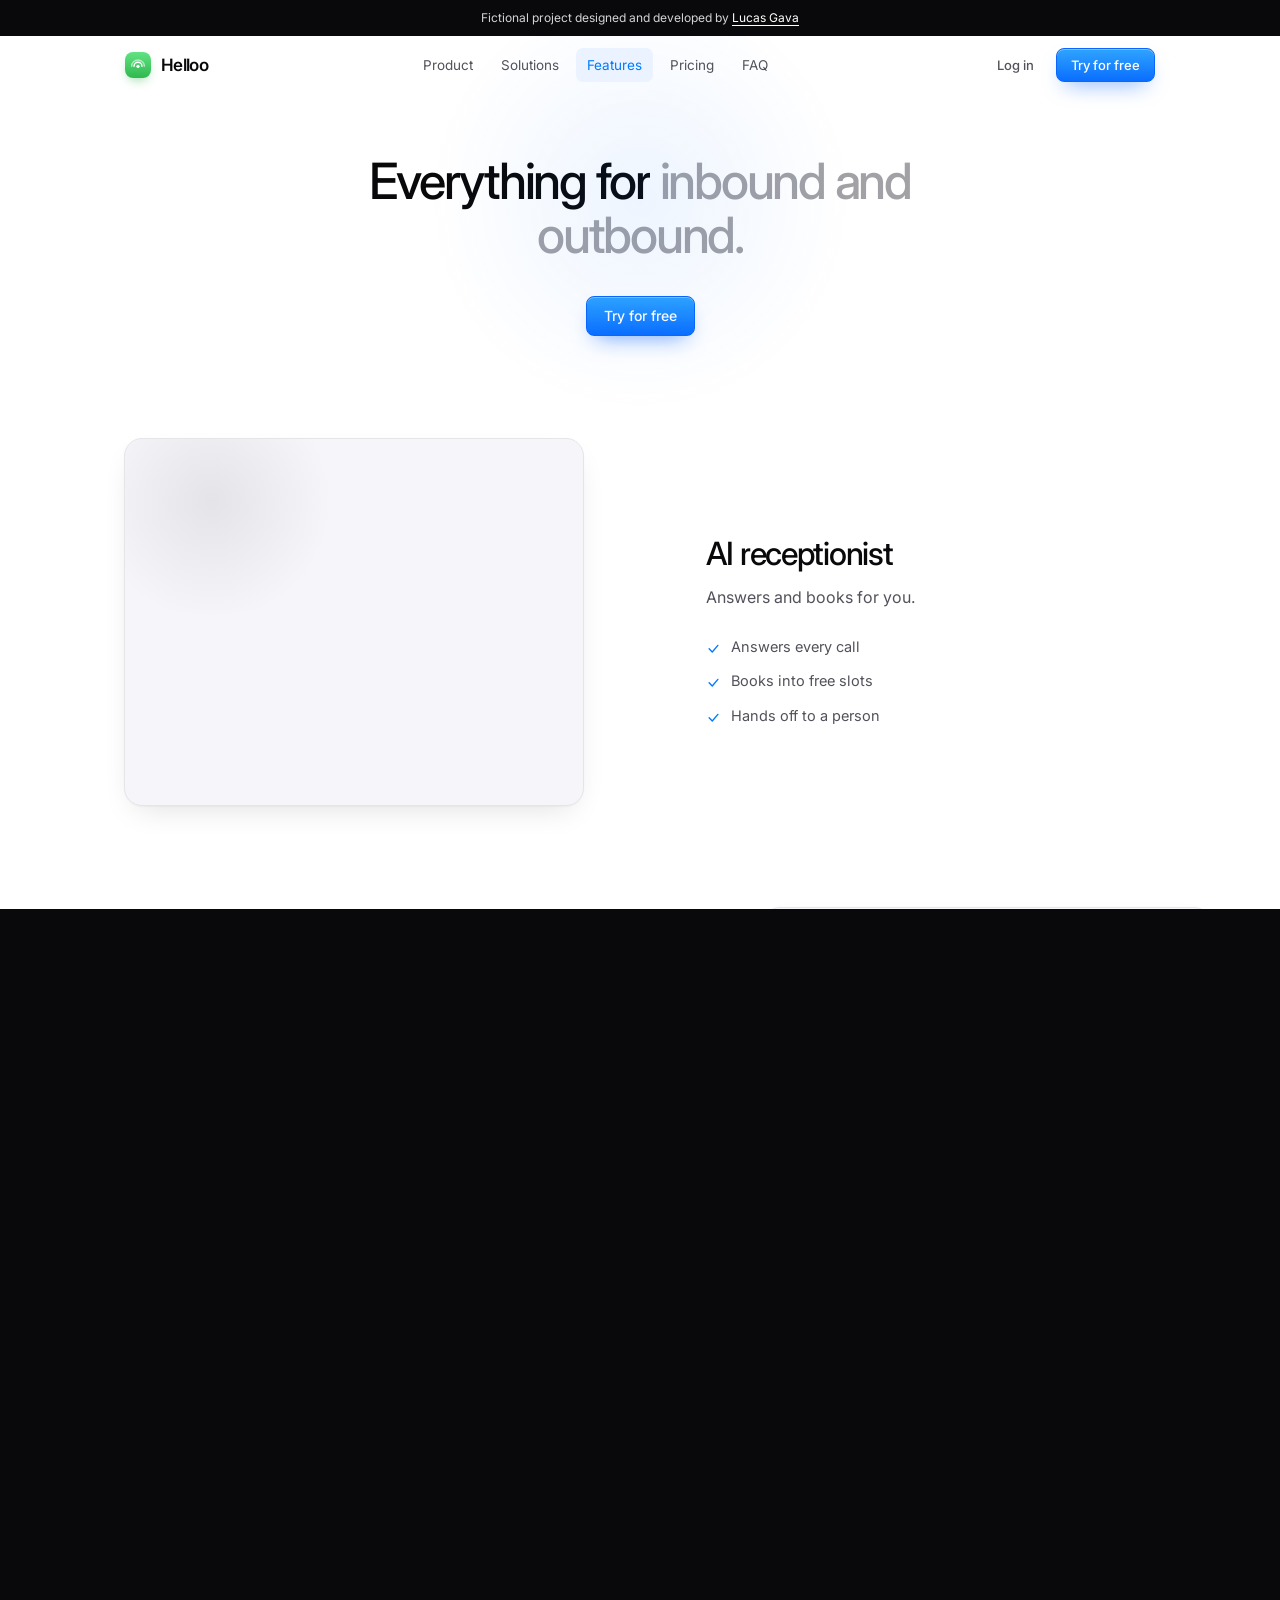
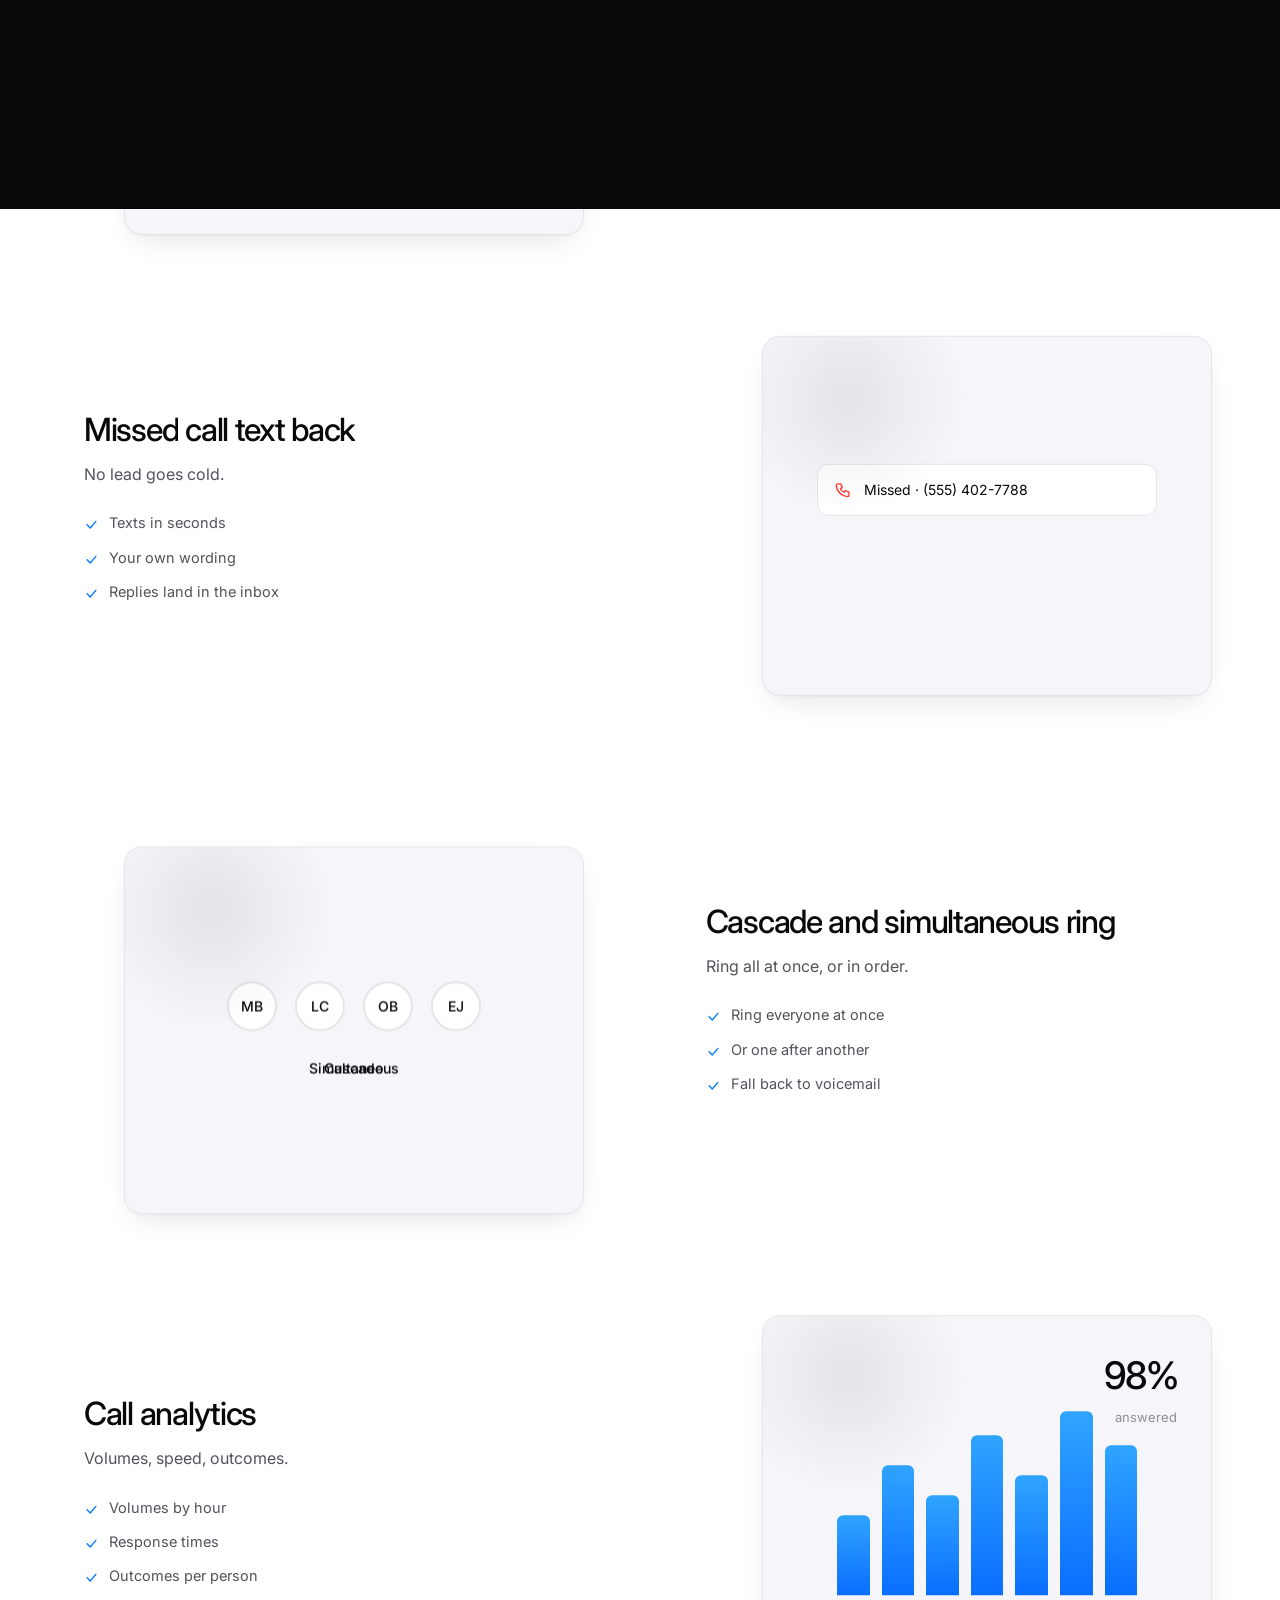
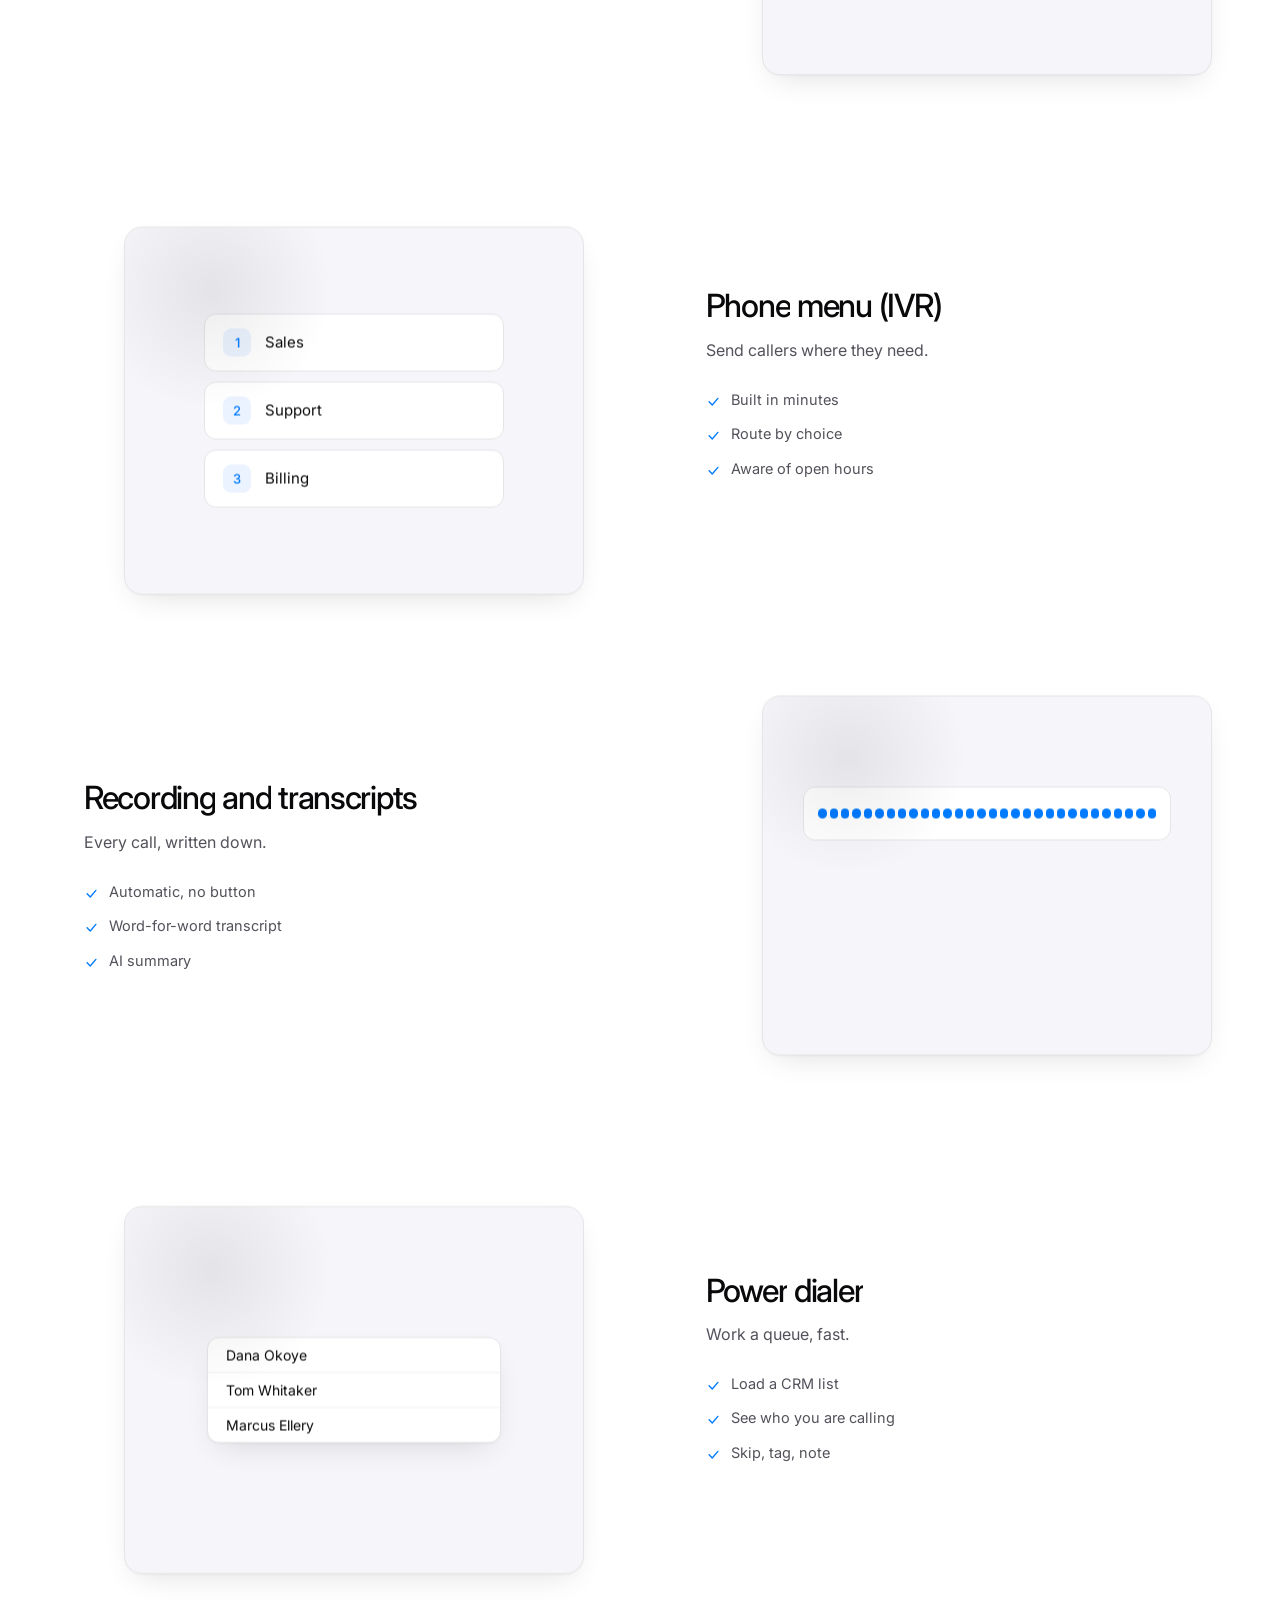
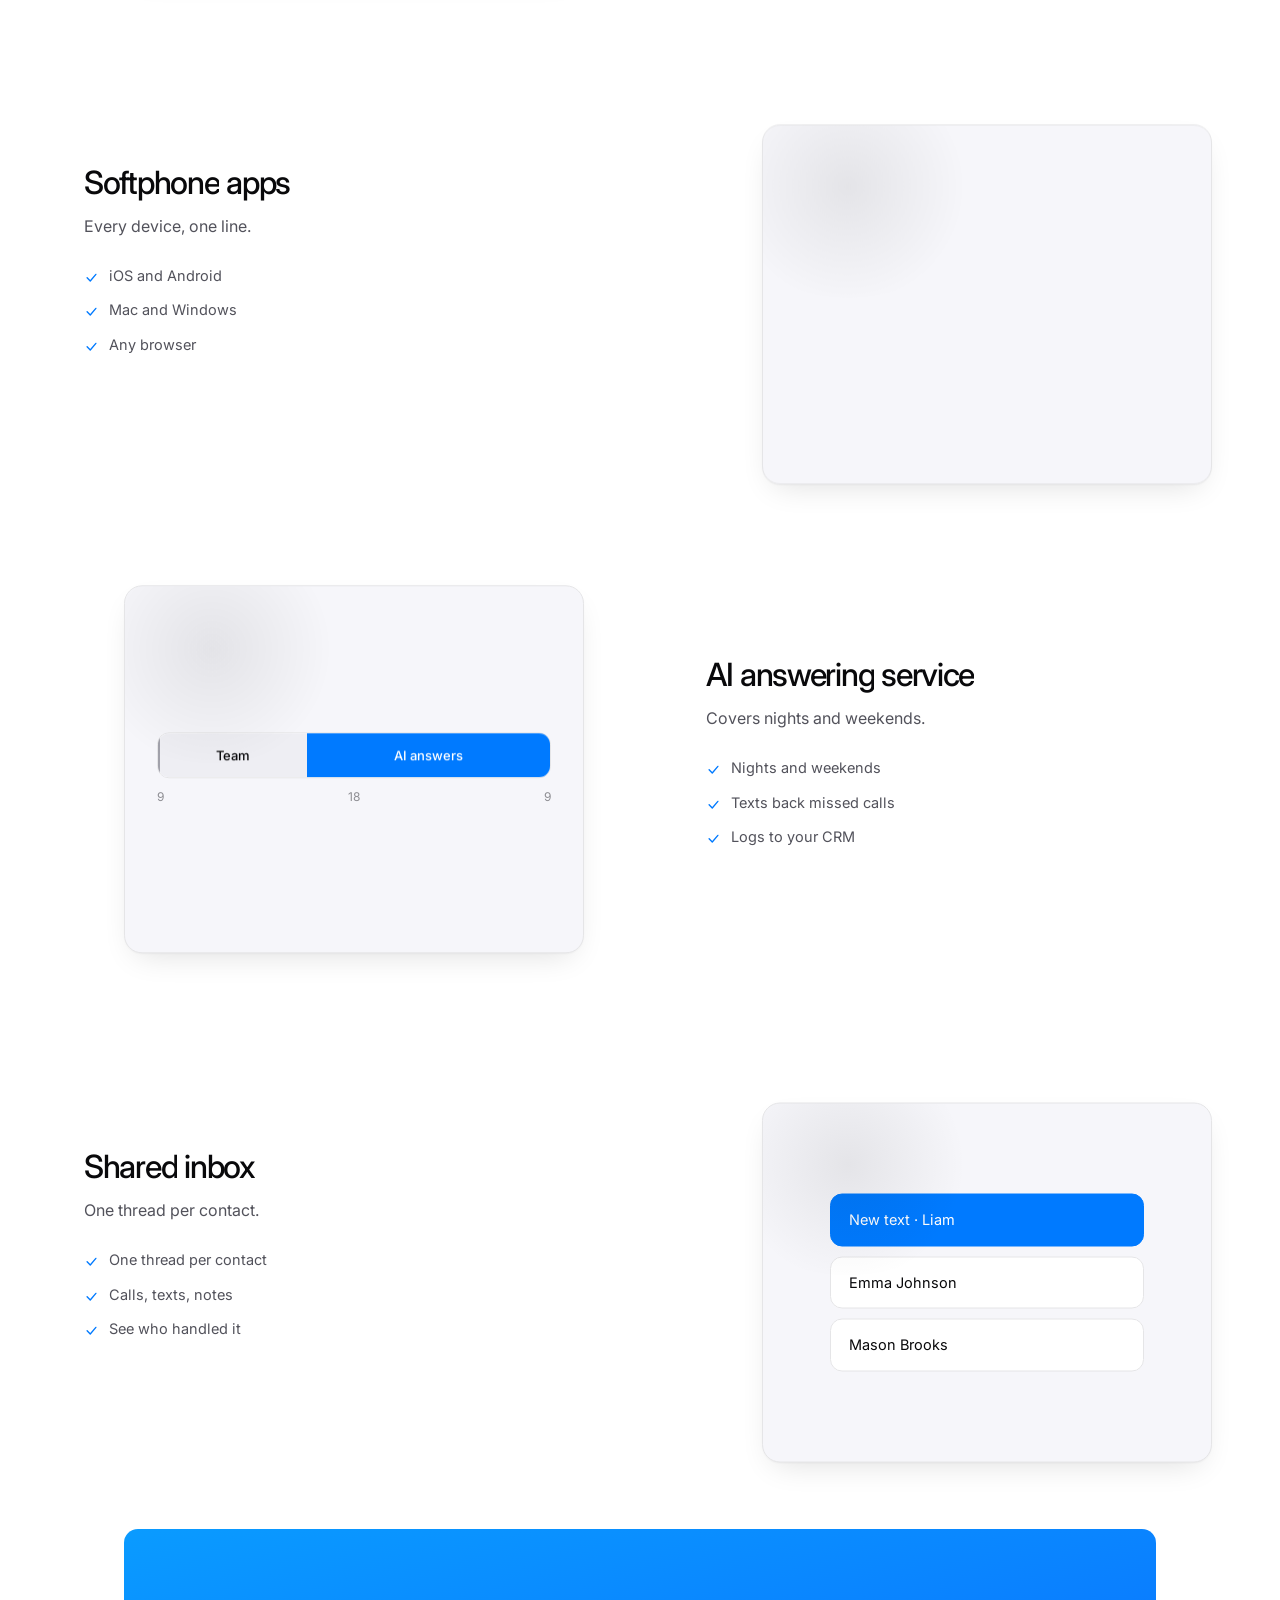
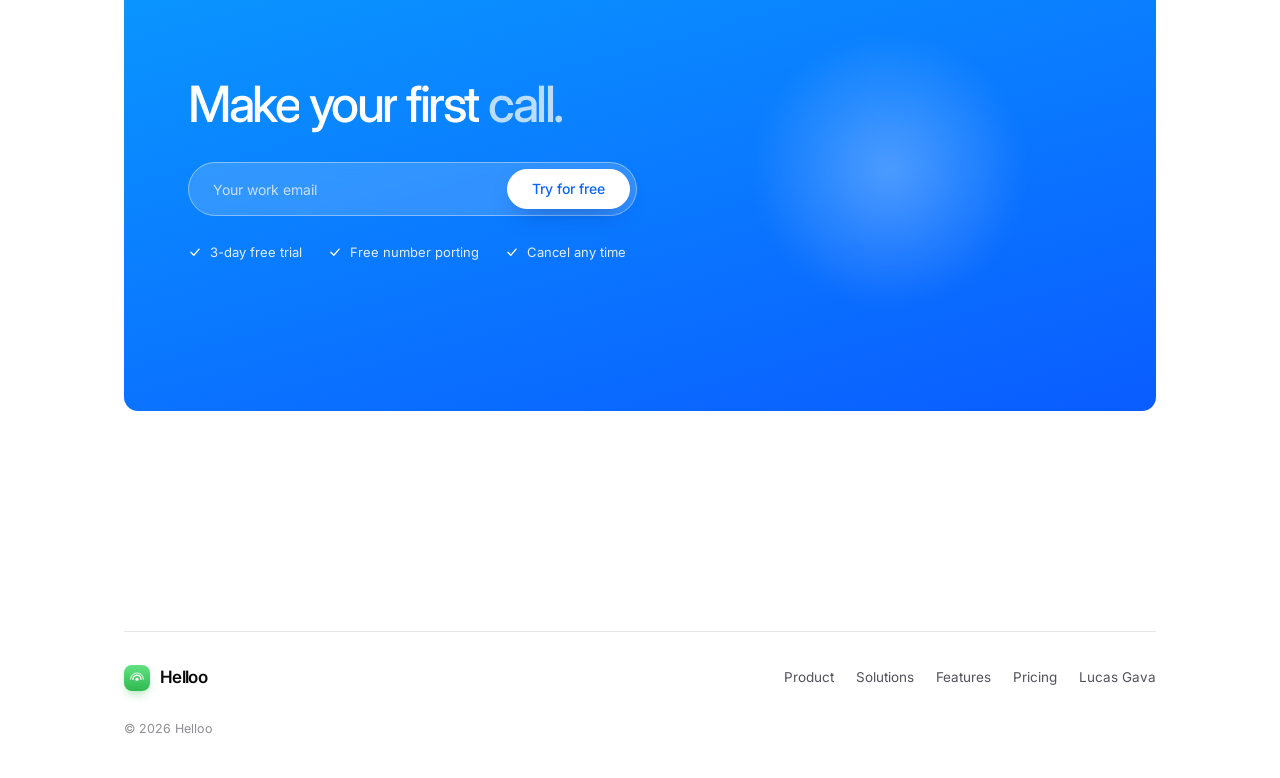
==== features.html @ a182bf8d "helloo: motion no telefone da home, hero da Solutions em duas linhas, sem Grok, zig sem linhas" ====
<!doctype html>
<html lang="en">
<head>
<meta charset="utf-8">
<meta name="viewport" content="width=device-width, initial-scale=1, viewport-fit=cover">
<meta name="description" content="Everything in Helloo: calling, routing, AI receptionist, recording, analytics and more. A fictional project by Lucas Gava.">
<meta name="theme-color" content="#ffffff">
<title>Features | Helloo</title>
<link rel="icon" href="data:image/svg+xml,%3Csvg xmlns='http://www.w3.org/2000/svg' viewBox='0 0 32 32'%3E%3Crect width='32' height='32' rx='8' fill='%2309090b'/%3E%3Ccircle cx='16' cy='17' r='3.2' fill='white'/%3E%3Cpath d='M9.5 17a6.5 6.5 0 0 1 13 0' fill='none' stroke='white' stroke-width='2' stroke-linecap='round'/%3E%3C/svg%3E">
<link rel="preconnect" href="https://fonts.googleapis.com">
<link rel="preconnect" href="https://fonts.gstatic.com" crossorigin>
<link rel="stylesheet" href="https://fonts.googleapis.com/css2?family=Inter:wght@400;500;600&family=JetBrains+Mono:wght@400;500&display=swap">
<link rel="stylesheet" href="style.css?v=13">
</head>
<body>

<div class="ann"><span><span class="long">Fictional project designed and developed by </span><span class="short">Fictional project by </span><a href="https://www.linkedin.com/in/lucasgava" target="_blank" rel="noopener">Lucas Gava</a></span></div>

<header class="nav">
  <div class="wrap">
    <a href="index.html" class="brand" aria-label="Helloo"><span class="brand-mark"><svg viewBox="0 0 24 24" fill="none" stroke="currentColor" stroke-width="2.2" stroke-linecap="round"><circle cx="12" cy="14" r="2.4" fill="currentColor" stroke="none"/><path d="M6 14a6 6 0 0 1 12 0"/><path d="M2.5 14a9.5 9.5 0 0 1 19 0" opacity=".55"/></svg></span>Helloo</a>
    <nav class="nav-links" aria-label="Main">
      <a href="product.html">Product</a><a href="solutions.html">Solutions</a><a href="features.html" class="on">Features</a><a href="pricing.html">Pricing</a><a href="index.html#faq">FAQ</a>
    </nav>
    <div class="nav-cta">
      <a href="#" class="btn login">Log in</a>
      <a href="index.html#start" class="btn btn-primary">Try for free</a>
      <button class="menu-btn" id="menu" aria-label="Menu" aria-expanded="false"><svg viewBox="0 0 24 24" fill="none" stroke="currentColor" stroke-width="2" stroke-linecap="round"><path d="M4 8h16M4 16h16"/></svg></button>
    </div>
  </div>
</header>
<div class="m-panel" id="panel">
  <a href="product.html">Product</a><a href="solutions.html">Solutions</a><a href="features.html">Features</a><a href="pricing.html">Pricing</a><a href="index.html#faq">FAQ</a><a href="index.html#start">Try for free</a>
</div>

<main id="top">
<section class="ph">
  <div class="wrap">
    <h1>Everything for <em>inbound and outbound.</em></h1>
    
    <div class="ph-cta"><a href="index.html#start" class="btn btn-primary">Try for free</a></div>
  </div>
</section>
<section class="zigs">
  <div class="wrap">
    <section class="zig">
      <div class="zig-vis rv"><div class="sv fv ba"><div class="v-chat"><div class="b them c1">Can I book a visit Saturday?</div><div class="b bot c2">I have 9:00 free. Booking it now.</div><div class="b chip c3"><svg viewBox="0 0 24 24" fill="none" stroke="currentColor" stroke-width="2.2" stroke-linecap="round" stroke-linejoin="round"><path d="M5 12.5 10 17.5 19 7"/></svg> Saturday 9:00 · CRM updated</div></div></div></div>
      <div class="zig-tx rv d1"><h2>AI receptionist</h2><p>Answers and books for you.</p><ul><li><svg viewBox="0 0 24 24" fill="none" stroke="currentColor" stroke-width="2.2" stroke-linecap="round" stroke-linejoin="round"><path d="M5 12.5 10 17.5 19 7"/></svg>Answers every call</li><li><svg viewBox="0 0 24 24" fill="none" stroke="currentColor" stroke-width="2.2" stroke-linecap="round" stroke-linejoin="round"><path d="M5 12.5 10 17.5 19 7"/></svg>Books into free slots</li><li><svg viewBox="0 0 24 24" fill="none" stroke="currentColor" stroke-width="2.2" stroke-linecap="round" stroke-linejoin="round"><path d="M5 12.5 10 17.5 19 7"/></svg>Hands off to a person</li></ul></div>
    </section>
    <section class="zig flip">
      <div class="zig-vis rv"><div class="sv fv bb"><canvas class="globe" role="img" aria-label="Rotating globe with calls connecting the continents"></canvas></div></div>
      <div class="zig-tx rv d1"><h2>International calling</h2><p>Local numbers, clear rates.</p><ul><li><svg viewBox="0 0 24 24" fill="none" stroke="currentColor" stroke-width="2.2" stroke-linecap="round" stroke-linejoin="round"><path d="M5 12.5 10 17.5 19 7"/></svg>Local numbers abroad</li><li><svg viewBox="0 0 24 24" fill="none" stroke="currentColor" stroke-width="2.2" stroke-linecap="round" stroke-linejoin="round"><path d="M5 12.5 10 17.5 19 7"/></svg>Clear per-minute rates</li><li><svg viewBox="0 0 24 24" fill="none" stroke="currentColor" stroke-width="2.2" stroke-linecap="round" stroke-linejoin="round"><path d="M5 12.5 10 17.5 19 7"/></svg>Same app, any country</li></ul></div>
    </section>
    <section class="zig">
      <div class="zig-vis rv"><div class="sv fv bc"><div class="v-click"><div class="r"><span class="av">DO</span><span>(555) 118-9043</span><span class="cb"><svg viewBox="0 0 24 24" fill="none" stroke="currentColor" stroke-width="1.8" stroke-linecap="round" stroke-linejoin="round"><path d="M5 4h4l2 5-2.5 1.5a11 11 0 0 0 5 5L15 13l5 2v4a2 2 0 0 1-2 2A16 16 0 0 1 3 6a2 2 0 0 1 2-2"/></svg></span></div><svg class="cur" viewBox="0 0 24 24" aria-hidden="true"><path d="M5 3l14 7-6 2-2 6z"/></svg></div></div></div>
      <div class="zig-tx rv d1"><h2>Click to call</h2><p>Dial from any tool.</p><ul><li><svg viewBox="0 0 24 24" fill="none" stroke="currentColor" stroke-width="2.2" stroke-linecap="round" stroke-linejoin="round"><path d="M5 12.5 10 17.5 19 7"/></svg>Dial from your CRM</li><li><svg viewBox="0 0 24 24" fill="none" stroke="currentColor" stroke-width="2.2" stroke-linecap="round" stroke-linejoin="round"><path d="M5 12.5 10 17.5 19 7"/></svg>One click, no copying</li><li><svg viewBox="0 0 24 24" fill="none" stroke="currentColor" stroke-width="2.2" stroke-linecap="round" stroke-linejoin="round"><path d="M5 12.5 10 17.5 19 7"/></svg>Notes sync back</li></ul></div>
    </section>
    <section class="zig flip">
      <div class="zig-vis rv"><div class="sv fv bd"><div class="v-miss"><div class="r"><svg viewBox="0 0 24 24" fill="none" stroke="currentColor" stroke-width="1.8" stroke-linecap="round" stroke-linejoin="round"><path d="M5 4h4l2 5-2.5 1.5a11 11 0 0 0 5 5L15 13l5 2v4a2 2 0 0 1-2 2A16 16 0 0 1 3 6a2 2 0 0 1 2-2"/></svg><span>Missed · (555) 402-7788</span></div><div class="b bot m1">Sorry we missed you. How can we help?</div></div></div></div>
      <div class="zig-tx rv d1"><h2>Missed call text back</h2><p>No lead goes cold.</p><ul><li><svg viewBox="0 0 24 24" fill="none" stroke="currentColor" stroke-width="2.2" stroke-linecap="round" stroke-linejoin="round"><path d="M5 12.5 10 17.5 19 7"/></svg>Texts in seconds</li><li><svg viewBox="0 0 24 24" fill="none" stroke="currentColor" stroke-width="2.2" stroke-linecap="round" stroke-linejoin="round"><path d="M5 12.5 10 17.5 19 7"/></svg>Your own wording</li><li><svg viewBox="0 0 24 24" fill="none" stroke="currentColor" stroke-width="2.2" stroke-linecap="round" stroke-linejoin="round"><path d="M5 12.5 10 17.5 19 7"/></svg>Replies land in the inbox</li></ul></div>
    </section>
    <section class="zig">
      <div class="zig-vis rv"><div class="sv fv be"><div class="v-ring"><div class="avs"><span class="a1">MB</span><span class="a2">LC</span><span class="a3">OB</span><span class="a4">EJ</span></div><div class="lab"><span class="l1">Cascade</span><span class="l2">Simultaneous</span></div></div></div></div>
      <div class="zig-tx rv d1"><h2>Cascade and simultaneous ring</h2><p>Ring all at once, or in order.</p><ul><li><svg viewBox="0 0 24 24" fill="none" stroke="currentColor" stroke-width="2.2" stroke-linecap="round" stroke-linejoin="round"><path d="M5 12.5 10 17.5 19 7"/></svg>Ring everyone at once</li><li><svg viewBox="0 0 24 24" fill="none" stroke="currentColor" stroke-width="2.2" stroke-linecap="round" stroke-linejoin="round"><path d="M5 12.5 10 17.5 19 7"/></svg>Or one after another</li><li><svg viewBox="0 0 24 24" fill="none" stroke="currentColor" stroke-width="2.2" stroke-linecap="round" stroke-linejoin="round"><path d="M5 12.5 10 17.5 19 7"/></svg>Fall back to voicemail</li></ul></div>
    </section>
    <section class="zig flip">
      <div class="zig-vis rv"><div class="sv fv bf"><div class="v-bars"><i style="--h:40%;--d:0s"></i><i style="--h:65%;--d:0.15s"></i><i style="--h:50%;--d:0.3s"></i><i style="--h:80%;--d:0.44999999999999996s"></i><i style="--h:60%;--d:0.6s"></i><i style="--h:92%;--d:0.75s"></i><i style="--h:75%;--d:0.8999999999999999s"></i></div><div class="v-stat"><b>98%</b><span>answered</span></div></div></div>
      <div class="zig-tx rv d1"><h2>Call analytics</h2><p>Volumes, speed, outcomes.</p><ul><li><svg viewBox="0 0 24 24" fill="none" stroke="currentColor" stroke-width="2.2" stroke-linecap="round" stroke-linejoin="round"><path d="M5 12.5 10 17.5 19 7"/></svg>Volumes by hour</li><li><svg viewBox="0 0 24 24" fill="none" stroke="currentColor" stroke-width="2.2" stroke-linecap="round" stroke-linejoin="round"><path d="M5 12.5 10 17.5 19 7"/></svg>Response times</li><li><svg viewBox="0 0 24 24" fill="none" stroke="currentColor" stroke-width="2.2" stroke-linecap="round" stroke-linejoin="round"><path d="M5 12.5 10 17.5 19 7"/></svg>Outcomes per person</li></ul></div>
    </section>
    <section class="zig">
      <div class="zig-vis rv"><div class="sv fv bg"><ul class="v-ivr"><li class="i1"><b>1</b>Sales</li><li class="i2"><b>2</b>Support</li><li class="i3"><b>3</b>Billing</li></ul></div></div>
      <div class="zig-tx rv d1"><h2>Phone menu (IVR)</h2><p>Send callers where they need.</p><ul><li><svg viewBox="0 0 24 24" fill="none" stroke="currentColor" stroke-width="2.2" stroke-linecap="round" stroke-linejoin="round"><path d="M5 12.5 10 17.5 19 7"/></svg>Built in minutes</li><li><svg viewBox="0 0 24 24" fill="none" stroke="currentColor" stroke-width="2.2" stroke-linecap="round" stroke-linejoin="round"><path d="M5 12.5 10 17.5 19 7"/></svg>Route by choice</li><li><svg viewBox="0 0 24 24" fill="none" stroke="currentColor" stroke-width="2.2" stroke-linecap="round" stroke-linejoin="round"><path d="M5 12.5 10 17.5 19 7"/></svg>Aware of open hours</li></ul></div>
    </section>
    <section class="zig flip">
      <div class="zig-vis rv"><div class="sv fv bh"><div class="v-rec"><div class="wv"><i style="--d:0s"></i><i style="--d:0.12s"></i><i style="--d:0.24s"></i><i style="--d:0.36s"></i><i style="--d:0.48s"></i><i style="--d:0.6s"></i><i style="--d:0.72s"></i><i style="--d:0s"></i><i style="--d:0.12s"></i><i style="--d:0.24s"></i><i style="--d:0.36s"></i><i style="--d:0.48s"></i><i style="--d:0.6s"></i><i style="--d:0.72s"></i><i style="--d:0s"></i><i style="--d:0.12s"></i><i style="--d:0.24s"></i><i style="--d:0.36s"></i><i style="--d:0.48s"></i><i style="--d:0.6s"></i><i style="--d:0.72s"></i><i style="--d:0s"></i><i style="--d:0.12s"></i><i style="--d:0.24s"></i><i style="--d:0.36s"></i><i style="--d:0.48s"></i><i style="--d:0.6s"></i><i style="--d:0.72s"></i><i style="--d:0s"></i><i style="--d:0.12s"></i></div><p class="x1">Can you send the quote today?</p><p class="x2">Sure, I will follow up this afternoon.</p></div></div></div>
      <div class="zig-tx rv d1"><h2>Recording and transcripts</h2><p>Every call, written down.</p><ul><li><svg viewBox="0 0 24 24" fill="none" stroke="currentColor" stroke-width="2.2" stroke-linecap="round" stroke-linejoin="round"><path d="M5 12.5 10 17.5 19 7"/></svg>Automatic, no button</li><li><svg viewBox="0 0 24 24" fill="none" stroke="currentColor" stroke-width="2.2" stroke-linecap="round" stroke-linejoin="round"><path d="M5 12.5 10 17.5 19 7"/></svg>Word-for-word transcript</li><li><svg viewBox="0 0 24 24" fill="none" stroke="currentColor" stroke-width="2.2" stroke-linecap="round" stroke-linejoin="round"><path d="M5 12.5 10 17.5 19 7"/></svg>AI summary</li></ul></div>
    </section>
    <section class="zig">
      <div class="zig-vis rv"><div class="sv fv bi"><div class="v-dial"><div class="roll"><span>Dana Okoye</span><span>Tom Whitaker</span><span>Marcus Ellery</span><span>Dana Okoye</span></div></div></div></div>
      <div class="zig-tx rv d1"><h2>Power dialer</h2><p>Work a queue, fast.</p><ul><li><svg viewBox="0 0 24 24" fill="none" stroke="currentColor" stroke-width="2.2" stroke-linecap="round" stroke-linejoin="round"><path d="M5 12.5 10 17.5 19 7"/></svg>Load a CRM list</li><li><svg viewBox="0 0 24 24" fill="none" stroke="currentColor" stroke-width="2.2" stroke-linecap="round" stroke-linejoin="round"><path d="M5 12.5 10 17.5 19 7"/></svg>See who you are calling</li><li><svg viewBox="0 0 24 24" fill="none" stroke="currentColor" stroke-width="2.2" stroke-linecap="round" stroke-linejoin="round"><path d="M5 12.5 10 17.5 19 7"/></svg>Skip, tag, note</li></ul></div>
    </section>
    <section class="zig flip">
      <div class="zig-vis rv"><div class="sv fv bj"><div class="v-dev"><span class="d1"><svg viewBox="0 0 24 24" fill="none" stroke="currentColor" stroke-width="1.8" stroke-linecap="round" stroke-linejoin="round"><path d="M5 4h4l2 5-2.5 1.5a11 11 0 0 0 5 5L15 13l5 2v4a2 2 0 0 1-2 2A16 16 0 0 1 3 6a2 2 0 0 1 2-2"/></svg></span><span class="d2"><svg viewBox="0 0 24 24" fill="none" stroke="currentColor" stroke-width="1.8" stroke-linecap="round" stroke-linejoin="round"><rect x="3" y="4" width="18" height="12" rx="2"/><path d="M8 20h8M12 16v4"/></svg></span><span class="d3"><svg viewBox="0 0 24 24" fill="none" stroke="currentColor" stroke-width="1.8" stroke-linecap="round" stroke-linejoin="round"><circle cx="12" cy="12" r="9"/><path d="M3 12h18M12 3c2.6 2.6 3.9 5.6 3.9 9s-1.3 6.4-3.9 9"/></svg></span></div></div></div>
      <div class="zig-tx rv d1"><h2>Softphone apps</h2><p>Every device, one line.</p><ul><li><svg viewBox="0 0 24 24" fill="none" stroke="currentColor" stroke-width="2.2" stroke-linecap="round" stroke-linejoin="round"><path d="M5 12.5 10 17.5 19 7"/></svg>iOS and Android</li><li><svg viewBox="0 0 24 24" fill="none" stroke="currentColor" stroke-width="2.2" stroke-linecap="round" stroke-linejoin="round"><path d="M5 12.5 10 17.5 19 7"/></svg>Mac and Windows</li><li><svg viewBox="0 0 24 24" fill="none" stroke="currentColor" stroke-width="2.2" stroke-linecap="round" stroke-linejoin="round"><path d="M5 12.5 10 17.5 19 7"/></svg>Any browser</li></ul></div>
    </section>
    <section class="zig">
      <div class="zig-vis rv"><div class="sv fv bk"><div class="v-night"><div class="tl"><span class="day">Team</span><span class="ngt">AI answers</span></div><div class="hrs"><i>9</i><i>18</i><i>9</i></div></div></div></div>
      <div class="zig-tx rv d1"><h2>AI answering service</h2><p>Covers nights and weekends.</p><ul><li><svg viewBox="0 0 24 24" fill="none" stroke="currentColor" stroke-width="2.2" stroke-linecap="round" stroke-linejoin="round"><path d="M5 12.5 10 17.5 19 7"/></svg>Nights and weekends</li><li><svg viewBox="0 0 24 24" fill="none" stroke="currentColor" stroke-width="2.2" stroke-linecap="round" stroke-linejoin="round"><path d="M5 12.5 10 17.5 19 7"/></svg>Texts back missed calls</li><li><svg viewBox="0 0 24 24" fill="none" stroke="currentColor" stroke-width="2.2" stroke-linecap="round" stroke-linejoin="round"><path d="M5 12.5 10 17.5 19 7"/></svg>Logs to your CRM</li></ul></div>
    </section>
    <section class="zig flip">
      <div class="zig-vis rv"><div class="sv fv bl"><div class="v-inbox"><div class="th n1">New text · Liam</div><div class="th">Emma Johnson</div><div class="th">Mason Brooks</div></div></div></div>
      <div class="zig-tx rv d1"><h2>Shared inbox</h2><p>One thread per contact.</p><ul><li><svg viewBox="0 0 24 24" fill="none" stroke="currentColor" stroke-width="2.2" stroke-linecap="round" stroke-linejoin="round"><path d="M5 12.5 10 17.5 19 7"/></svg>One thread per contact</li><li><svg viewBox="0 0 24 24" fill="none" stroke="currentColor" stroke-width="2.2" stroke-linecap="round" stroke-linejoin="round"><path d="M5 12.5 10 17.5 19 7"/></svg>Calls, texts, notes</li><li><svg viewBox="0 0 24 24" fill="none" stroke="currentColor" stroke-width="2.2" stroke-linecap="round" stroke-linejoin="round"><path d="M5 12.5 10 17.5 19 7"/></svg>See who handled it</li></ul></div>
    </section>
  </div>
</section>
<section class="section" style="padding-top:0">
  <div class="wrap">
    <div class="final rich rv">
      <div class="rings" aria-hidden="true"><i></i><i></i><i></i><i></i></div>
      <div class="fin-l">
        <h2>Make your first <em>call.</em></h2>
        
        <form class="signup pillform" onsubmit="return false"><input type="email" placeholder="Your work email" aria-label="Work email"><button class="btn btn-primary" type="submit">Try for free</button></form>
        <ul class="trust"><li><svg viewBox="0 0 24 24" fill="none" stroke="currentColor" stroke-width="2.2" stroke-linecap="round" stroke-linejoin="round"><path d="M5 12.5 10 17.5 19 7"/></svg>3-day free trial</li><li><svg viewBox="0 0 24 24" fill="none" stroke="currentColor" stroke-width="2.2" stroke-linecap="round" stroke-linejoin="round"><path d="M5 12.5 10 17.5 19 7"/></svg>Free number porting</li><li><svg viewBox="0 0 24 24" fill="none" stroke="currentColor" stroke-width="2.2" stroke-linecap="round" stroke-linejoin="round"><path d="M5 12.5 10 17.5 19 7"/></svg>Cancel any time</li></ul>
      </div>
      <div class="fin-r" aria-hidden="true">
        <div class="notifs">
          <div class="nt" style="--i:0"><span class="ni g"><svg viewBox="0 0 24 24" fill="none" stroke="currentColor" stroke-width="2" stroke-linecap="round" stroke-linejoin="round"><path d="M5 4h4l2 5-2.5 1.5a11 11 0 0 0 5 5L15 13l5 2v4a2 2 0 0 1-2 2A16 16 0 0 1 3 6a2 2 0 0 1 2-2"/></svg></span><div><b>Incoming call</b><span>Emma Johnson · Main line</span></div><span class="nb">Answer</span></div>
          <div class="nt" style="--i:1"><span class="ni b"><svg viewBox="0 0 24 24" fill="none" stroke="currentColor" stroke-width="2" stroke-linecap="round" stroke-linejoin="round"><path d="M21 12a8 8 0 0 1-11.5 7.2L4 20l1-4.5A8 8 0 1 1 21 12z"/></svg></span><div><b>Missed call text back</b><span>Sent to (555) 402-7788</span></div><small>now</small></div>
          <div class="nt" style="--i:2"><span class="ni b"><svg viewBox="0 0 24 24" fill="none" stroke="currentColor" stroke-width="2" stroke-linecap="round" stroke-linejoin="round"><path d="M12 3l1.8 4.7L18.5 9l-4.7 1.8L12 15.5l-1.8-4.7L5.5 9l4.7-1.3z"/></svg></span><div><b>AI receptionist</b><span>Booked Saturday, 9:00</span></div><small>1m</small></div>
          <div class="nt" style="--i:3"><span class="ni g"><svg viewBox="0 0 24 24" fill="none" stroke="currentColor" stroke-width="2.2" stroke-linecap="round" stroke-linejoin="round"><path d="M5 12.5 10 17.5 19 7"/></svg></span><div><b>CRM updated</b><span>Summary saved to Emma Johnson</span></div><small>2m</small></div>
        </div>
      </div>
    </div>
  </div>
</section>
</main>

<footer>
  <div class="wrap">
    <div class="f-top">
      <a href="index.html" class="brand"><span class="brand-mark"><svg viewBox="0 0 24 24" fill="none" stroke="currentColor" stroke-width="2.2" stroke-linecap="round"><circle cx="12" cy="14" r="2.4" fill="currentColor" stroke="none"/><path d="M6 14a6 6 0 0 1 12 0"/><path d="M2.5 14a9.5 9.5 0 0 1 19 0" opacity=".55"/></svg></span>Helloo</a>
      <div class="f-links"><a href="product.html">Product</a><a href="solutions.html">Solutions</a><a href="features.html">Features</a><a href="pricing.html">Pricing</a><a href="https://www.linkedin.com/in/lucasgava" target="_blank" rel="noopener">Lucas Gava</a></div>
    </div>
    <div class="f-bottom"><span>&copy; 2026 Helloo</span></div>
  </div>
</footer>

<script src="site.js?v=13"></script>
</body>
</html>
---- style.css ----
:root{
  --bg:#fff;--ink:#09090b;--text:#18181b;--text-2:#52525b;--muted:#8e8e93;
  --line:#e5e5e7;--soft:#f7f7f7;--soft-2:#f0f0f2;
  --ease:cubic-bezier(.16,1,.3,1);
  --shadow:0 1px 2px rgba(9,9,11,.04),0 12px 32px -12px rgba(9,9,11,.14);
  --shadow-lg:0 4px 10px rgba(9,9,11,.05),0 40px 80px -30px rgba(9,9,11,.28);
  --mono:'JetBrains Mono',ui-monospace,Menlo,monospace;
  --ann-h:40px;--nav-h:64px;
}
*,*::before,*::after{box-sizing:border-box;margin:0;padding:0}
html{scroll-behavior:smooth;color-scheme:light;scroll-padding-top:calc(var(--ann-h) + var(--nav-h) + 12px)}
body{background:var(--bg);color:var(--text);font:16px/1.55 'Inter',system-ui,-apple-system,'Segoe UI',sans-serif;-webkit-font-smoothing:antialiased;overflow-x:hidden}
a{color:inherit;text-decoration:none}
button{font:inherit;color:inherit;background:none;border:0;cursor:pointer}
img,svg{display:block;max-width:100%}
.wrap{width:100%;max-width:1180px;margin:0 auto;padding:0 28px}
.eyebrow{font-family:var(--mono);font-size:10.5px;letter-spacing:.12em;text-transform:uppercase;color:var(--muted)}
h1,h2,h3,h4{font-weight:500;letter-spacing:-.035em;color:var(--ink);line-height:1.08}
.h2{font-size:clamp(30px,4.2vw,48px)}
.h2 em{font-style:normal;color:#a1a1a6}
.lead{font-size:17px;color:var(--text-2);max-width:560px}
.btn{display:inline-flex;align-items:center;gap:8px;height:44px;padding:0 20px;border-radius:8px;font-size:14.5px;font-weight:500;border:1px solid var(--line);background:#fff;transition:transform .4s var(--ease),background .3s,box-shadow .3s,border-color .3s}
.btn:hover{transform:translateY(-1px);box-shadow:var(--shadow)}
.btn-primary{background:var(--ink);color:#fff;border-color:var(--ink)}
.btn-primary:hover{background:#27272a}
.btn svg{width:15px;height:15px}
.section{padding:120px 0}
.section-head{max-width:680px;margin-bottom:56px}
.section-head .h2{margin-top:16px}
.section-head .lead{margin-top:18px}
.center{text-align:center;margin-left:auto;margin-right:auto}

/* aviso de projeto ficticio */
.ann{position:fixed;top:0;left:0;right:0;z-index:60;height:var(--ann-h);background:var(--ink);color:#d4d4d8;font-size:12.5px;display:flex;align-items:center;justify-content:center;padding:0 16px;text-align:center}
.ann a{color:#fff;text-decoration:underline;text-underline-offset:3px}
.ann .short{display:none}

/* nav */
.nav{position:fixed;top:var(--ann-h);left:0;right:0;z-index:50;height:var(--nav-h);background:rgba(255,255,255,.82);backdrop-filter:saturate(1.4) blur(14px);-webkit-backdrop-filter:saturate(1.4) blur(14px);border-bottom:1px solid var(--line)}
.nav .wrap{height:100%;display:flex;align-items:center;justify-content:space-between;gap:24px}
.brand{display:flex;align-items:center;gap:10px;font-weight:600;font-size:19px;letter-spacing:-.04em;color:var(--ink)}
.brand-mark{width:28px;height:28px;border-radius:8px;background:var(--ink);color:#fff;display:grid;place-items:center}
.brand-mark svg{width:16px;height:16px}
.nav-links{display:flex;gap:6px}
.nav-links a{font-size:14px;color:var(--text-2);padding:8px 12px;border-radius:7px;transition:background .3s,color .3s}
.nav-links a:hover{background:var(--soft-2);color:var(--ink)}
.nav-cta{display:flex;align-items:center;gap:8px}
.nav-cta .btn{height:38px;padding:0 16px;font-size:13.5px}
.nav-cta .login{border:0;color:var(--text-2)}
.menu-btn{display:none;width:40px;height:40px;border-radius:8px;border:1px solid var(--line);align-items:center;justify-content:center}
.menu-btn svg{width:18px;height:18px}
.m-panel{display:none}

/* hero */
.hero{padding:calc(var(--ann-h) + var(--nav-h) + 80px) 0 40px;position:relative;overflow:hidden}
.hero::before{content:"";position:absolute;inset:0;background-image:linear-gradient(var(--line) 1px,transparent 1px),linear-gradient(90deg,var(--line) 1px,transparent 1px);background-size:56px 56px;opacity:.45;-webkit-mask-image:radial-gradient(ellipse 70% 60% at 50% 0%,#000 30%,transparent 75%);mask-image:radial-gradient(ellipse 70% 60% at 50% 0%,#000 30%,transparent 75%);z-index:-1}
.hero-grid{display:grid;grid-template-columns:1.05fr .95fr;gap:56px;align-items:center}
.pill{display:inline-flex;align-items:center;gap:10px;padding:6px 14px 6px 8px;border:1px solid var(--line);border-radius:99px;background:#fff;font-size:12.5px;color:var(--text-2)}
.pill i{width:8px;height:8px;border-radius:50%;background:var(--ink);box-shadow:0 0 0 4px rgba(9,9,11,.08);animation:pulse 2.4s ease-in-out infinite;margin-left:6px}
@keyframes pulse{50%{box-shadow:0 0 0 7px rgba(9,9,11,.02)}}
.hero h1{font-size:clamp(40px,6vw,72px);margin-top:0;letter-spacing:-.045em}
.hero h1 em{font-style:normal;color:#a1a1a6}
.hero .lead{margin-top:24px}
.signup{display:flex;gap:10px;margin-top:34px;max-width:480px}
.signup input{flex:1;min-width:0;height:48px;padding:0 16px;border:1px solid var(--line);border-radius:8px;font:inherit;font-size:14.5px;background:#fff;color:var(--ink);transition:border-color .3s,box-shadow .3s}
.signup input:focus{outline:none;border-color:var(--ink);box-shadow:0 0 0 4px rgba(9,9,11,.06)}
.signup .btn{height:48px}
.fine{font-size:12.5px;color:var(--muted);margin-top:14px}
.fine a{color:var(--ink);text-decoration:underline;text-underline-offset:3px;text-decoration-color:#c7c7cc}

/* telefone */
.stage{position:relative;display:flex;justify-content:center}
.phone{width:310px;border:1px solid var(--line);border-radius:38px;background:#fff;padding:12px;box-shadow:var(--shadow-lg);position:relative}
.screen{border-radius:28px;background:var(--soft);overflow:hidden;height:560px;display:flex;flex-direction:column}
.status{display:flex;justify-content:space-between;padding:14px 22px 6px;font-size:12px;font-weight:500;color:var(--ink)}
.line-head{padding:8px 18px 12px}
.line-head b{display:block;font-size:19px;font-weight:500;letter-spacing:-.03em;color:var(--ink)}
.line-head span{font-family:var(--mono);font-size:10.5px;color:var(--muted)}
.tabs{display:flex;gap:6px;padding:0 18px 12px}
.tabs span{font-size:11.5px;padding:5px 11px;border-radius:99px;border:1px solid var(--line);background:#fff;color:var(--text-2)}
.tabs span.on{background:var(--ink);color:#fff;border-color:var(--ink)}
.threads{flex:1;overflow:hidden;background:#fff;border-radius:22px 22px 0 0;padding:6px 0}
.thread{display:flex;gap:11px;padding:11px 16px;border-bottom:1px solid #f1f1f3;animation:rise .8s var(--ease) both}
.thread:nth-child(2){animation-delay:.08s}.thread:nth-child(3){animation-delay:.16s}.thread:nth-child(4){animation-delay:.24s}.thread:nth-child(5){animation-delay:.32s}
.av{flex:0 0 auto;width:36px;height:36px;border-radius:50%;background:var(--soft-2);display:grid;place-items:center;font-size:12px;font-weight:500;color:var(--ink)}
.av.dark{background:var(--ink);color:#fff}
.thread > div{min-width:0;flex:1}
.thread b{display:flex;justify-content:space-between;gap:8px;font-size:13px;font-weight:500;color:var(--ink)}
.thread b small{font-weight:400;font-size:10.5px;color:var(--muted);font-family:var(--mono)}
.thread p{font-size:12px;color:var(--text-2);line-height:1.45;margin-top:2px;display:-webkit-box;-webkit-line-clamp:2;-webkit-box-orient:vertical;overflow:hidden}
.dock{display:flex;justify-content:space-around;padding:12px 10px 16px;background:#fff;border-top:1px solid #f1f1f3;font-size:10.5px;color:var(--muted)}
.dock span.on{color:var(--ink);font-weight:500}
.float{z-index:3;position:absolute;background:#fff;border:1px solid var(--line);border-radius:14px;box-shadow:var(--shadow-lg);padding:14px 16px;font-size:12px;animation:float 7s var(--ease) infinite alternate}
.float .eyebrow{font-size:9px;color:var(--ink)}
.float p{color:var(--text-2);margin-top:6px;line-height:1.45}
.float ul{list-style:none;margin-top:8px;display:grid;gap:5px}
.float li{display:flex;gap:7px;align-items:center;color:var(--ink)}
.float li svg{width:13px;height:13px}
.f1{width:230px;left:-30px;top:96px}
.f2{width:200px;right:-26px;bottom:90px;animation-delay:-3s}
@keyframes float{to{transform:translateY(-10px)}}
@keyframes rise{from{opacity:0;transform:translateY(12px)}}

/* faixa */
.strip{margin-top:80px;border-top:1px solid var(--line);border-bottom:1px solid var(--line)}
.strip .wrap{display:grid;grid-template-columns:repeat(4,1fr)}
.strip-item{padding:28px 24px;border-left:1px solid var(--line)}
.strip-item:first-child{border-left:0;padding-left:0}
.strip-item b{display:block;font-size:30px;font-weight:500;letter-spacing:-.04em;color:var(--ink);font-variant-numeric:tabular-nums}
.strip-item span{font-size:13px;color:var(--text-2)}
.note{font-family:var(--mono);font-size:10px;color:var(--muted);letter-spacing:.06em;margin-top:14px;text-align:center}

/* porque trocar */
.card{width:100%;max-width:340px;background:#fff;border:1px solid var(--line);border-radius:12px;box-shadow:var(--shadow);padding:18px}
.card + .card{margin-top:12px}
.row{display:flex;align-items:center;justify-content:space-between;gap:12px;font-size:13px}
.row + .row{margin-top:12px;padding-top:12px;border-top:1px solid #f1f1f3}
.tag{font-family:var(--mono);font-size:10px;letter-spacing:.06em;padding:3px 8px;border-radius:99px;border:1px solid var(--line);color:var(--text-2);white-space:nowrap}
.tag.dark{background:var(--ink);color:#fff;border-color:var(--ink)}
.meter{height:6px;border-radius:99px;background:var(--soft-2);overflow:hidden;margin-top:8px}
.meter i{display:block;height:100%;background:var(--ink);border-radius:99px;transform-origin:left;animation:grow 2.4s var(--ease) both}
@keyframes grow{from{transform:scaleX(0)}}
.chat{font-size:13px}
.chat .me{background:var(--ink);color:#fff;padding:9px 13px;border-radius:12px 12px 3px 12px;margin-left:36px}
.chat .ai{background:var(--soft-2);color:var(--ink);padding:9px 13px;border-radius:12px 12px 12px 3px;margin-top:8px;margin-right:36px}

/* troca */
.switch{display:grid;grid-template-columns:repeat(3,1fr);gap:20px;counter-reset:s}
.step{border:1px solid var(--line);border-radius:12px;padding:30px;background:#fff;position:relative;transition:transform .5s var(--ease),box-shadow .4s}
.step:hover{transform:translateY(-4px);box-shadow:var(--shadow)}
.step .n{font-family:var(--mono);font-size:11px;color:var(--muted);letter-spacing:.1em}
.step h3{font-size:20px;margin-top:14px;letter-spacing:-.03em}
.step ul{list-style:none;margin-top:16px;display:grid;gap:8px}
.step li{display:flex;gap:9px;align-items:center;font-size:14px;color:var(--text-2)}
.step li svg{width:14px;height:14px;color:var(--ink);flex:0 0 auto}

/* preco */
.price-wrap{display:grid;grid-template-columns:.85fr 1.15fr;gap:20px;align-items:stretch}
.compare{border:1px solid var(--line);border-radius:12px;padding:32px;background:var(--soft);display:flex;flex-direction:column;justify-content:space-between}
.bars{display:grid;gap:18px;margin-top:28px}
.bar b{display:flex;justify-content:space-between;font-size:13px;font-weight:500;color:var(--ink)}
.bar .track{height:34px;border-radius:7px;background:#fff;border:1px solid var(--line);margin-top:8px;overflow:hidden}
.bar .track i{display:block;height:100%;background:var(--ink);transform-origin:left;animation:grow 2s var(--ease) both}
.bar.alt .track i{background:#d4d4d8}
.plans{display:grid;grid-template-columns:repeat(3,1fr);gap:14px}
.plan{border:1px solid var(--line);border-radius:12px;padding:26px 22px;background:#fff;display:flex;flex-direction:column;transition:transform .5s var(--ease),box-shadow .4s}
.plan:hover{transform:translateY(-4px);box-shadow:var(--shadow)}
.plan.pop{border-color:var(--ink);box-shadow:var(--shadow)}
.plan .eyebrow{color:var(--ink)}
.plan .price{font-size:38px;font-weight:500;letter-spacing:-.05em;color:var(--ink);margin-top:14px;font-variant-numeric:tabular-nums}
.plan .price small{font-size:13px;font-weight:400;color:var(--muted);letter-spacing:0}
.plan p{font-size:13px;color:var(--text-2);margin-top:8px}
.plan ul{list-style:none;margin:20px 0 24px;display:grid;gap:9px;flex:1}
.plan li{display:flex;gap:8px;font-size:13.5px;color:var(--text-2);align-items:flex-start}
.plan li svg{width:14px;height:14px;margin-top:3px;color:var(--ink);flex:0 0 auto}
.plan .btn{justify-content:center;width:100%}
.toggle{display:inline-flex;padding:3px;border:1px solid var(--line);border-radius:9px;background:#fff;margin-bottom:16px}
.toggle button{padding:6px 14px;font-size:12.5px;border-radius:6px;color:var(--text-2);transition:background .3s,color .3s}
.toggle button.on{background:var(--ink);color:#fff}

/* recursos */
.fgrid{display:grid;grid-template-columns:repeat(3,1fr);gap:16px}
.fcard{border:1px solid var(--line);border-radius:12px;padding:28px;background:#fff;transition:transform .5s var(--ease),box-shadow .4s,border-color .3s}
.fcard:hover{transform:translateY(-4px);box-shadow:var(--shadow);border-color:#d4d4d8}
.fi{width:40px;height:40px;border-radius:9px;border:1px solid var(--line);background:var(--soft);display:grid;place-items:center;color:var(--ink);transition:background .3s,color .3s}
.fcard:hover .fi{background:var(--ink);color:#fff;border-color:var(--ink)}
.fi svg{width:19px;height:19px}
.fcard h3{font-size:18px;margin-top:22px;letter-spacing:-.03em}
.fcard p{font-size:14.5px;color:var(--text-2);margin-top:10px}
.fcard.wide{grid-column:span 2}
.code{margin-top:20px;border-radius:10px;background:var(--ink);color:#d4d4d8;font-family:var(--mono);font-size:12px;line-height:1.7;padding:16px 18px;overflow:auto}
.code .k{color:#fff}.code .c{color:#71717a}

/* para quem */
.fit{display:grid;grid-template-columns:1fr 1fr;gap:20px}
.fit-col{border:1px solid var(--line);border-radius:12px;padding:34px;background:#fff}
.fit-col.no{background:var(--soft)}
.fit-col h3{font-size:22px}
.fit-col ul{list-style:none;margin-top:22px;display:grid;gap:14px}
.fit-col li{display:flex;gap:10px;color:var(--text-2);font-size:15px}
.fit-col li svg{width:16px;height:16px;margin-top:4px;flex:0 0 auto;color:var(--ink)}
.fit-col.no li{color:var(--muted)}
.fit-col.no li svg{color:#a1a1a6}
.seats{margin-top:30px;padding-top:24px;border-top:1px solid var(--line)}
.seats .track{position:relative;height:6px;border-radius:99px;background:var(--soft-2);margin-top:14px}
.seats .track i{position:absolute;left:0;top:0;bottom:0;border-radius:99px;background:var(--ink)}
.seats .marks{display:flex;justify-content:space-between;font-family:var(--mono);font-size:10px;color:var(--muted);margin-top:10px}

/* faq */
.faq{max-width:820px;margin:0 auto;border-top:1px solid var(--line)}
.qa{border-bottom:1px solid var(--line)}
.qa button{width:100%;display:flex;justify-content:space-between;align-items:center;gap:20px;padding:24px 4px;text-align:left;font-size:17px;font-weight:500;letter-spacing:-.02em;color:var(--ink)}
.qa button svg{width:18px;height:18px;flex:0 0 auto;transition:transform .5s var(--ease);color:var(--muted)}
.qa.open button svg{transform:rotate(45deg);color:var(--ink)}
.ans{display:grid;grid-template-rows:0fr;transition:grid-template-rows .55s var(--ease)}
.qa.open .ans{grid-template-rows:1fr}
.ans > div{overflow:hidden}
.ans p{padding:0 40px 26px 4px;color:var(--text-2);font-size:15.5px}

/* cta */
.final{border-radius:14px;background:var(--ink);color:#fff;padding:88px 40px;text-align:center;position:relative;overflow:hidden;isolation:isolate}
.final::before{content:"";position:absolute;inset:0;background-image:linear-gradient(rgba(255,255,255,.06) 1px,transparent 1px),linear-gradient(90deg,rgba(255,255,255,.06) 1px,transparent 1px);background-size:48px 48px;-webkit-mask-image:radial-gradient(ellipse 60% 70% at 50% 100%,#000,transparent 80%);mask-image:radial-gradient(ellipse 60% 70% at 50% 100%,#000,transparent 80%);z-index:-1}
.final h2{color:#fff;font-size:clamp(32px,5vw,56px)}
.final h2 em{font-style:normal;color:#8e8e93}
.final p{color:#a1a1aa;margin:20px auto 0;max-width:460px}
.final .signup{margin:34px auto 0}
.final .signup input{background:#18181b;border-color:#3f3f46;color:#fff}
.final .signup input::placeholder{color:#71717a}
.final .signup input:focus{border-color:#fff;box-shadow:0 0 0 4px rgba(255,255,255,.1)}
.final .btn-primary{background:#fff;color:var(--ink);border-color:#fff}
.final .btn-primary:hover{background:#e4e4e7}
.final .fine{color:#71717a}

footer{margin-top:120px;padding:0 0 40px}
.f-top{display:flex;justify-content:space-between;align-items:center;padding-top:32px;border-top:1px solid var(--line);gap:20px;flex-wrap:wrap}
.f-bottom{display:flex;justify-content:space-between;gap:12px;flex-wrap:wrap;margin-top:28px;font-size:12.5px;color:var(--muted)}
.f-links{display:flex;gap:22px;font-size:13.5px;color:var(--text-2)}
.f-links a:hover{color:var(--ink)}

/* revelar */
.rv{opacity:0;transform:translateY(22px);transition:opacity .9s var(--ease),transform .9s var(--ease)}
.rv.in{opacity:1;transform:none}
.d1{transition-delay:.08s}.d2{transition-delay:.16s}.d3{transition-delay:.24s}

/* bots */
.gdot{width:8px;height:8px;border-radius:50%;background:#fff;animation:pulse2 1.6s ease-in-out infinite}
@keyframes pulse2{50%{opacity:.25}}
.wave{display:flex;align-items:center;justify-content:space-between;gap:3px;height:44px;margin:18px 0}
.wave i{flex:1;background:#fff;border-radius:99px;height:30%;opacity:.85;animation:wv 1.2s ease-in-out infinite}
.wave i:nth-child(3n){animation-delay:-.4s}.wave i:nth-child(3n+1){animation-delay:-.8s}.wave i:nth-child(4n){animation-duration:.9s}.wave i:nth-child(5n){animation-duration:1.5s}
@keyframes wv{50%{height:95%}}
.bub{font-size:13px;line-height:1.45;padding:10px 13px;border-radius:12px;max-width:86%;animation:rise .8s var(--ease) both}
.bub + .bub{margin-top:8px}
.bub.them{background:#27272a;color:#e4e4e7;border-bottom-left-radius:3px}
.bub.bot{background:#fff;color:var(--ink);border-bottom-right-radius:3px;margin-left:auto}
.pill{transition:border-color .3s,box-shadow .3s}
a.pill:hover{border-color:var(--ink);box-shadow:var(--shadow)}
/* grade de recursos */
.gb-grid{display:grid;grid-template-columns:repeat(3,1fr);gap:16px}
.gb{border:1px solid var(--line);border-radius:12px;padding:28px;background:#fff;display:flex;flex-direction:column;transition:transform .5s var(--ease),box-shadow .4s,border-color .3s}
.gb:hover{transform:translateY(-4px);box-shadow:var(--shadow);border-color:#d4d4d8}
.gb h3{font-size:19px;letter-spacing:-.03em}
.gb > p{font-size:14.5px;color:var(--text-2);margin-top:10px;flex:1}
.mini{margin-top:22px;border:1px solid var(--line);border-radius:10px;background:var(--soft);padding:14px;font-size:12.5px}
.m-me{background:var(--ink);color:#fff;padding:8px 12px;border-radius:10px 10px 3px 10px;margin-left:28px}
.m-bot{background:#fff;border:1px solid var(--line);color:var(--ink);padding:8px 12px;border-radius:10px 10px 10px 3px;margin-top:8px;margin-right:28px}
.mini > .m-bot:first-child{margin-top:0}
.m-row{display:flex;justify-content:space-between;align-items:center;gap:10px;color:var(--ink)}
.m-row + .m-row{margin-top:10px;padding-top:10px;border-top:1px solid var(--line)}
.chips{display:flex;flex-wrap:wrap;gap:8px}
.chips span{display:inline-flex;align-items:center;gap:6px;padding:5px 10px;border:1px solid var(--line);border-radius:99px;background:#fff;color:var(--ink)}
.chips svg{width:12px;height:12px}
.rec{margin-top:12px;display:flex;align-items:center;gap:8px;color:var(--text-2)}
.rec i{width:8px;height:8px;border-radius:50%;background:var(--ink);animation:pulse2 1.6s ease-in-out infinite}
.m-mem{margin-top:8px;font-family:var(--mono);font-size:10px;color:var(--muted);letter-spacing:.04em}
.chain{display:flex;align-items:center;justify-content:center;gap:8px;flex-wrap:wrap}
.chain span{padding:6px 11px;border:1px solid var(--line);border-radius:8px;background:#fff;color:var(--ink)}
.chain b{color:var(--muted);font-weight:400}
.roles{margin-top:40px;text-align:center}
.role-list{display:flex;flex-wrap:wrap;justify-content:center;gap:10px;margin-top:20px}
.role-list span{padding:9px 16px;border:1px solid var(--line);border-radius:99px;background:#fff;font-size:13.5px;color:var(--ink);transition:background .3s,color .3s,border-color .3s}
.role-list span:hover{background:var(--ink);color:#fff;border-color:var(--ink)}
@media (max-width:980px){.gb-grid{grid-template-columns:1fr 1fr}}
@media (max-width:700px){.gb-grid{grid-template-columns:1fr}.gb{padding:24px}}
/* porque trocar: 4 cartoes compactos */
.why{display:grid;grid-template-columns:1fr 1fr;gap:16px}
.wc{display:flex;flex-direction:column;border:1px solid var(--line);border-radius:12px;padding:28px;background:#fff;transition:transform .5s var(--ease),box-shadow .4s,border-color .3s}
.wc:hover{transform:translateY(-4px);box-shadow:var(--shadow);border-color:#d4d4d8}
.wc .bad{font-size:12.5px;color:var(--muted);text-decoration:line-through;text-decoration-color:#c7c7cc}
.wc h3{font-size:clamp(21px,2.1vw,26px);margin-top:10px;letter-spacing:-.035em}
.wc p{margin-top:10px;font-size:15px;color:var(--text-2);flex:1}
.mini-ui{margin-top:22px;padding:14px;border:1px solid var(--line);border-radius:10px;background:var(--soft);font-size:13px}
.chips2{display:flex;flex-wrap:wrap;gap:8px}
.chips2 span{display:inline-flex;align-items:center;gap:7px;padding:6px 12px;border:1px solid var(--line);border-radius:99px;background:#fff;color:var(--ink);font-size:12.5px}
.chips2 svg{width:12px;height:12px}
.chips2 i{width:6px;height:6px;border-radius:50%;background:var(--ink)}
.mini-ui.chat{display:grid;gap:8px}
.mini-ui.chat .me{margin-left:40px}.mini-ui.chat .ai{margin:0 40px 0 0}
/* console */
.gk{border-radius:14px;background:var(--ink);color:#fff;padding:72px 48px 40px;position:relative;overflow:hidden;isolation:isolate}
.gk::before{content:"";position:absolute;inset:0;background-image:linear-gradient(rgba(255,255,255,.05) 1px,transparent 1px),linear-gradient(90deg,rgba(255,255,255,.05) 1px,transparent 1px);background-size:48px 48px;-webkit-mask-image:radial-gradient(ellipse 70% 60% at 50% 0%,#000,transparent 80%);mask-image:radial-gradient(ellipse 70% 60% at 50% 0%,#000,transparent 80%);z-index:-1}
.gk-top{text-align:center;max-width:620px;margin:0 auto}
.gk-top .eyebrow{color:#a1a1aa}
.gk-top h2{color:#fff;font-size:clamp(38px,5.4vw,68px);margin-top:16px;letter-spacing:-.045em}
.gk-top h2 em{font-style:normal;color:#8e8e93}
.gk-top p{color:#a1a1aa;margin-top:18px;font-size:17px}
.gk-actions{margin-top:30px}
.gk .btn{background:#fff;color:var(--ink);border-color:#fff}
.gk .btn:hover{background:#e4e4e7}
.console{display:grid;grid-template-columns:1.15fr 1fr .85fr;gap:1px;margin-top:56px;border:1px solid #27272a;border-radius:14px;background:#27272a;overflow:hidden;box-shadow:0 40px 80px -30px rgba(0,0,0,.9)}
.c-col{background:#111113;padding:22px;min-width:0}
.c-head{display:flex;align-items:center;gap:10px;font-size:13.5px;margin-bottom:18px}
.c-head b{font-weight:500;flex:1}
.c-head .tag{background:transparent;color:#a1a1aa;border-color:#3f3f46}
.gdot{width:8px;height:8px;border-radius:50%;background:#fff;animation:pulse2 1.6s ease-in-out infinite}
.wave{display:flex;align-items:center;justify-content:space-between;gap:3px;height:40px;margin:0 0 18px}
.wave i{flex:1;background:#fff;border-radius:99px;height:30%;opacity:.85;animation:wv 1.2s ease-in-out infinite}
.wave i:nth-child(3n){animation-delay:-.4s}.wave i:nth-child(3n+1){animation-delay:-.8s}.wave i:nth-child(4n){animation-duration:.9s}.wave i:nth-child(5n){animation-duration:1.5s}
@keyframes wv{50%{height:95%}}
.bub{font-size:13px;line-height:1.45;padding:10px 13px;border-radius:12px;max-width:88%}
.bub + .bub{margin-top:8px}
.bub.them{background:#27272a;color:#e4e4e7;border-bottom-left-radius:3px}
.bub.bot{background:#fff;color:var(--ink);border-bottom-right-radius:3px;margin-left:auto}
.steps{list-style:none;display:grid;gap:0;position:relative}
.steps li{display:flex;align-items:center;gap:12px;padding:13px 0;font-size:13.5px;color:#e4e4e7;border-bottom:1px solid #1f1f22;opacity:0;animation:stepin .7s var(--ease) both;animation-delay:calc(var(--i) * .45s + .3s)}
.steps li:last-child{border-bottom:0}
@keyframes stepin{from{opacity:0;transform:translateX(-8px)}to{opacity:1;transform:none}}
.steps .ic{flex:0 0 auto;width:22px;height:22px;border-radius:50%;background:#fff;color:var(--ink);display:grid;place-items:center}
.steps .ic svg{width:12px;height:12px}
.steps .run{color:#a1a1aa}
.steps .run .ic{background:transparent;border:1px solid #52525b}
.steps .run .ic i{width:10px;height:10px;border-radius:50%;border:2px solid #fff;border-top-color:transparent;animation:spin .9s linear infinite}
@keyframes spin{to{transform:rotate(360deg)}}
.out{display:flex;flex-direction:column}
.res{padding:16px;border:1px solid #27272a;border-radius:10px;background:#18181b}
.res .eyebrow{color:#a1a1aa;font-size:9.5px}
.res strong{display:block;font-size:22px;font-weight:500;letter-spacing:-.03em;margin-top:8px}
.res small{display:block;font-size:12px;color:#a1a1aa;margin-top:6px}
.res-tags{display:flex;flex-wrap:wrap;gap:6px;margin-top:14px}
.res-tags span{font-size:11.5px;padding:4px 10px;border:1px solid #3f3f46;border-radius:99px;color:#d4d4d8}
.res-foot{margin-top:auto;padding-top:20px;display:flex;align-items:baseline;gap:10px}
.res-foot b{font-size:34px;font-weight:500;letter-spacing:-.05em;font-variant-numeric:tabular-nums}
.res-foot span{font-size:12px;color:#a1a1aa}
.gk-points{list-style:none;display:grid;grid-template-columns:repeat(4,1fr);gap:24px;margin-top:40px;padding-top:28px;border-top:1px solid #27272a}
.gk-points li{font-size:13.5px;color:#a1a1aa;line-height:1.5}
.gk-points b{display:block;color:#fff;font-weight:500;font-size:14.5px;margin-bottom:4px}
.gk .legal{font-size:11.5px;color:#71717a;margin-top:28px;max-width:620px;line-height:1.5}
@media (max-width:980px){.gk{padding:56px 28px 32px}.console{grid-template-columns:1fr}.gk-points{grid-template-columns:1fr 1fr}}
@media (max-width:700px){.gk{padding:44px 18px 28px}.gk-points{grid-template-columns:1fr;gap:18px}.c-col{padding:18px}.gk-top p{font-size:15.5px}}
/* sem etiquetas: rotulos e status viram texto simples */
.eyebrow{font-family:inherit;text-transform:none;letter-spacing:0;font-size:12.5px;color:var(--muted)}
.plan .eyebrow{font-size:14px;font-weight:500;color:var(--ink)}
.float .eyebrow,.res .eyebrow{font-size:11.5px;color:var(--muted)}
.tag,.tag.dark{display:inline-block;padding:0;border:0;background:none;border-radius:0;font-family:inherit;font-size:12.5px;letter-spacing:0;text-transform:lowercase;color:var(--muted);white-space:nowrap}
.tag::first-letter{text-transform:uppercase}
.tag.dark{color:var(--ink);font-weight:500}
.res-line{margin-top:14px;font-size:12.5px;color:#a1a1aa;line-height:1.5}
.seats .eyebrow{color:var(--text-2)}
.st{font-size:12.5px;color:var(--muted);white-space:nowrap}
.float p{margin-top:0;color:var(--ink)}
.res strong{margin-top:0}
/* responsivo */
@media (max-width:980px){
  .hero-grid{grid-template-columns:1fr;gap:56px}
  .stage{margin-top:8px}
  .strip .wrap{grid-template-columns:1fr 1fr}
  .strip-item:nth-child(3){border-left:0;padding-left:0}
  .strip-item:nth-child(n+3){border-top:1px solid var(--line)}
  .why{grid-template-columns:1fr}
  .switch{grid-template-columns:1fr}
  .price-wrap{grid-template-columns:1fr}
  .fgrid{grid-template-columns:1fr 1fr}
  .fcard.wide{grid-column:span 2}
  .fit{grid-template-columns:1fr}
  .nav-links{display:none}
  .menu-btn{display:flex}
  .nav-cta .login{display:none}
  .m-panel{display:block;position:fixed;left:12px;right:12px;top:calc(var(--ann-h) + var(--nav-h) + 8px);z-index:49;background:#fff;border:1px solid var(--line);border-radius:12px;box-shadow:var(--shadow-lg);padding:8px;opacity:0;visibility:hidden;transform:translateY(-6px);transition:opacity .35s var(--ease),transform .45s var(--ease),visibility 0s .35s}
  .m-panel.on{opacity:1;visibility:visible;transform:none;transition:opacity .35s var(--ease),transform .45s var(--ease),visibility 0s}
  .m-panel a{display:block;padding:13px 14px;border-radius:8px;font-size:15px}
  .m-panel a:hover{background:var(--soft-2)}
}
@media (max-width:700px){
  :root{--ann-h:44px}
  .wrap{padding:0 20px}
  .section{padding:76px 0}
  .section-head{margin-bottom:36px}
  .ann .long{display:none}.ann .short{display:inline}
  .hero{padding-top:calc(var(--ann-h) + var(--nav-h) + 44px)}
  .signup:not(.pillform){flex-direction:column}
  .signup:not(.pillform) input{flex:none;width:100%}
  .signup .btn{justify-content:center}
  .phone{width:280px}
  .screen{height:500px}
  .float{display:none}
  .strip{margin-top:56px}
  .strip-item{padding:22px 16px}
  .strip-item b{font-size:24px}
  .plans{grid-template-columns:1fr}
  .fgrid{grid-template-columns:1fr}
  .fcard.wide{grid-column:auto}
  .fit-col{padding:26px 22px}
  .qa button{font-size:16px;padding:20px 2px}
  .ans p{padding-right:8px}
  .final{padding:64px 22px}
  .f-top{flex-direction:column;align-items:flex-start}
  .f-bottom{flex-direction:column}
  .nav-cta .btn-primary{display:none}
}
@media (prefers-reduced-motion:reduce){
  *,*::before,*::after{animation:none!important;transition:none!important}
  .rv{opacity:1;transform:none}
  html{scroll-behavior:auto}
}

/* paginas internas */
.nav-links a.on{color:var(--ink);background:var(--soft-2)}
.ph{padding:calc(var(--ann-h) + var(--nav-h) + 88px) 0 56px;position:relative;overflow:hidden;text-align:center}
.ph::before{content:"";position:absolute;inset:0;background-image:linear-gradient(var(--line) 1px,transparent 1px),linear-gradient(90deg,var(--line) 1px,transparent 1px);background-size:56px 56px;opacity:.45;-webkit-mask-image:radial-gradient(ellipse 70% 80% at 50% 0%,#000 25%,transparent 75%);mask-image:radial-gradient(ellipse 70% 80% at 50% 0%,#000 25%,transparent 75%);z-index:-1}
.ph h1{font-size:clamp(38px,5.6vw,66px);letter-spacing:-.045em;max-width:860px;margin:0 auto}
.ph h1 em{font-style:normal;color:#a1a1a6}
.ph .lead{margin:22px auto 0;max-width:560px}
.ph-cta{display:flex;gap:10px;justify-content:center;flex-wrap:wrap;margin-top:32px}
.bul{list-style:none;margin-top:18px;display:grid;gap:8px}
.bul li{display:flex;gap:9px;align-items:flex-start;font-size:14px;color:var(--text-2)}
.bul li svg{width:14px;height:14px;margin-top:4px;flex:0 0 auto;color:var(--ink)}
.cmp-wrap{overflow-x:auto;border:1px solid var(--line);border-radius:12px;background:#fff}
.cmp{width:100%;border-collapse:collapse;font-size:14.5px;min-width:560px}
.cmp th,.cmp td{padding:16px 20px;border-bottom:1px solid var(--line);text-align:center}
.cmp tbody tr:last-child th,.cmp tbody tr:last-child td{border-bottom:0}
.cmp thead th{font-size:13px;font-weight:500;color:var(--ink);background:var(--soft)}
.cmp tbody th{text-align:left;font-weight:400;color:var(--text-2)}
.cmp td svg{width:16px;height:16px;margin:0 auto;color:var(--ink)}
.cmp td.no{color:#c7c7cc}
.toggle{display:flex;width:max-content;margin:0 auto 28px}
@media (max-width:700px){.ph{padding-top:calc(var(--ann-h) + var(--nav-h) + 52px);padding-bottom:36px}.cmp th,.cmp td{padding:13px 12px}}

/* ===== animacoes ===== */
/* titulo: palavras sobem em sequencia */
.w{display:inline-block;overflow:hidden;vertical-align:bottom;padding-bottom:.08em;margin-bottom:-.08em}
.w > span{display:inline-block;transform:translateY(110%);animation:wup .9s var(--ease) forwards}
@keyframes wup{to{transform:none}}
/* palavra que gira */
.rot{display:inline-block;overflow:hidden;vertical-align:bottom;height:1.12em;color:#a1a1a6}
.rot-in{display:inline-block;transition:transform .5s var(--ease),opacity .4s}
.rot-in.out{transform:translateY(-110%);opacity:0}
.rot-in.pre{transform:translateY(110%);opacity:0;transition:none}
/* brilho que segue o mouse */
.sp{position:relative;overflow:hidden}
.sp::after{content:"";position:absolute;inset:0;pointer-events:none;opacity:0;transition:opacity .4s;background:radial-gradient(260px circle at var(--mx,50%) var(--my,50%),rgba(9,9,11,.06),transparent 70%)}
.sp:hover::after{opacity:1}
/* entrada escalonada nas grades */
.fgrid > .rv,.plans > .rv{transition-delay:calc(var(--i,0) * 70ms)}
/* icones se desenham */
.fi svg *{stroke-dasharray:1;stroke-dashoffset:1}
.in .fi svg *{animation:draw 1.1s var(--ease) forwards;animation-delay:calc(var(--i,0) * 70ms + .15s)}
@keyframes draw{to{stroke-dashoffset:0}}
.fcard:hover .fi svg{animation:nudge .6s var(--ease)}
@keyframes nudge{40%{transform:rotate(-8deg) scale(1.08)}}
.go{position:absolute;right:22px;top:26px;width:28px;height:28px;border-radius:50%;border:1px solid var(--line);display:grid;place-items:center;opacity:0;transform:translateX(-6px);transition:opacity .35s,transform .45s var(--ease),background .3s,color .3s}
.go svg{width:14px;height:14px}
.fcard:hover .go{opacity:1;transform:none;background:var(--ink);color:#fff;border-color:var(--ink)}
/* filtros */
.filters{display:flex;gap:8px;justify-content:center;margin-bottom:28px}
.filters button{padding:8px 18px;border:1px solid var(--line);border-radius:99px;font-size:13.5px;color:var(--text-2);background:#fff;transition:background .3s,color .3s,border-color .3s,transform .3s var(--ease)}
.filters button:hover{transform:translateY(-1px)}
.filters button.on{background:var(--ink);color:#fff;border-color:var(--ink)}
.fcard{transition:opacity .5s var(--ease),transform .6s var(--ease),filter .5s,box-shadow .4s,border-color .3s}
.fcard.dim{opacity:.18;filter:grayscale(1);transform:scale(.96);pointer-events:none}
/* demo do produto */
.demo{display:grid;grid-template-columns:.8fr 1.2fr;border:1px solid var(--line);border-radius:14px;background:#fff;overflow:hidden;box-shadow:var(--shadow)}
.d-tabs{display:grid;align-content:start;border-right:1px solid var(--line);background:var(--soft)}
.d-tab{position:relative;text-align:left;padding:22px 26px;border-bottom:1px solid var(--line);display:grid;gap:2px;transition:background .3s}
.d-tab:last-child{border-bottom:0}
.d-tab b{font-size:17px;font-weight:500;letter-spacing:-.02em;color:var(--muted);transition:color .3s}
.d-tab > span:not(.bar){font-size:13.5px;color:var(--muted);max-height:0;opacity:0;overflow:hidden;transition:max-height .5s var(--ease),opacity .4s}
.d-tab.on{background:#fff}
.d-tab.on b{color:var(--ink)}
.d-tab.on > span:not(.bar){max-height:40px;opacity:1;color:var(--text-2)}
.d-tab:hover b{color:var(--ink)}
.bar{position:absolute;left:0;right:0;bottom:0;height:2px;background:transparent}
.bar i{display:block;height:100%;width:0;background:var(--ink)}
.d-tab.on .bar i{animation:fillbar var(--dur,4500ms) linear forwards}
.demo.paused .d-tab.on .bar i{animation-play-state:paused}
@keyframes fillbar{to{width:100%}}
.d-stage{position:relative;min-height:420px;padding:28px;display:grid}
.d-panel{grid-area:1/1;display:grid;align-content:center;gap:10px;opacity:0;visibility:hidden;transform:translateY(10px);transition:opacity .45s,transform .6s var(--ease),visibility 0s .45s}
.d-panel.on{opacity:1;visibility:visible;transform:none;transition:opacity .45s,transform .6s var(--ease),visibility 0s}
.d-row{display:flex;align-items:center;gap:14px;padding:14px 16px;border:1px solid var(--line);border-radius:10px;background:#fff;opacity:0;transform:translateX(18px)}
.d-panel.on .d-row{animation:rowin .7s var(--ease) forwards;animation-delay:calc(var(--k) * 140ms + .1s)}
@keyframes rowin{to{opacity:1;transform:none}}
.d-row > div{flex:1;min-width:0}
.d-row b{display:block;font-size:14px;font-weight:500;color:var(--ink)}
.d-row p{font-size:13px;color:var(--text-2);margin-top:1px;white-space:nowrap;overflow:hidden;text-overflow:ellipsis}
.d-row small{font-size:12px;color:var(--muted)}
.d-row small.hot{color:var(--ink);font-weight:500}
.d-row small.hot::before{content:"";display:inline-block;width:6px;height:6px;border-radius:50%;background:var(--ink);margin-right:6px;animation:pulse2 1.6s ease-in-out infinite;vertical-align:middle}
.tick{flex:0 0 auto;width:26px;height:26px;border-radius:50%;background:var(--ink);color:#fff;display:grid;place-items:center;transform:scale(0)}
.d-panel.on .tick{animation:pop .5s var(--ease) forwards;animation-delay:calc(var(--k) * 140ms + .3s)}
.tick svg{width:13px;height:13px}
@keyframes pop{60%{transform:scale(1.2)}to{transform:scale(1)}}
.d-flow{height:3px;border-radius:99px;background:var(--soft-2);overflow:hidden;margin-top:6px}
.d-flow i{display:block;height:100%;width:30%;border-radius:99px;background:var(--ink);animation:flowx 1.8s var(--ease) infinite}
@keyframes flowx{from{transform:translateX(-100%)}to{transform:translateX(340%)}}
.apps{display:flex;gap:10px;justify-content:center;flex-wrap:wrap}
.apps span{padding:9px 18px;border:1px solid var(--line);border-radius:99px;font-size:13.5px;background:#fff;transition:background .3s,color .3s,transform .4s var(--ease)}
.apps span:hover{background:var(--ink);color:#fff;transform:translateY(-3px)}
/* precos */
.toggle{position:relative}
.toggle button{position:relative;z-index:1}
.toggle button.on{background:transparent}
.toggle .tpill{position:absolute;z-index:0;top:3px;bottom:3px;left:3px;width:60px;border-radius:6px;background:var(--ink);transition:transform .5s var(--ease),width .5s var(--ease)}
.toggle button.on{color:#fff}
.price span{display:inline-block;font-variant-numeric:tabular-nums}
.addons{display:flex;gap:16px;justify-content:center;flex-wrap:wrap;margin-top:24px}
.addons div{display:flex;gap:14px;align-items:baseline;padding:12px 20px;border:1px solid var(--line);border-radius:10px;background:#fff;transition:transform .4s var(--ease),box-shadow .3s}
.addons div:hover{transform:translateY(-2px);box-shadow:var(--shadow)}
.addons b{font-weight:500;color:var(--ink)}
.addons span{font-size:13.5px;color:var(--text-2)}
.cmp tbody tr{transition:background .25s}
.cmp tbody tr:hover{background:var(--soft)}
.cmp td svg path{stroke-dasharray:1;stroke-dashoffset:1}
.cmp-wrap.in td svg path{animation:draw .8s var(--ease) forwards;animation-delay:.3s}
@media (max-width:900px){.demo{grid-template-columns:1fr}.d-tabs{grid-template-columns:repeat(4,1fr);border-right:0;border-bottom:1px solid var(--line)}.d-tab{padding:16px 12px;border-bottom:0;border-right:1px solid var(--line)}.d-tab:last-child{border-right:0}.d-tab > span:not(.bar){display:none}.d-tab b{font-size:14px}.d-stage{min-height:380px;padding:18px}}
@media (prefers-reduced-motion:reduce){.w > span{transform:none;animation:none}.d-row,.tick{opacity:1;transform:none;animation:none!important}.fi svg *,.cmp td svg path{stroke-dashoffset:0;animation:none!important}}

/* ===== chamada final: ondas ===== */
.final{padding:110px 40px 96px}
.final h2{font-size:clamp(40px,6vw,76px);letter-spacing:-.05em;position:relative}
.rings{position:absolute;left:50%;bottom:-260px;width:520px;height:520px;margin-left:-260px;pointer-events:none;z-index:-1}
.rings i{position:absolute;inset:0;border-radius:50%;border:1px solid rgba(255,255,255,.28);opacity:0;transform:scale(.15);animation:ringout 5.2s cubic-bezier(.2,.6,.2,1) infinite}
.rings i:nth-child(2){animation-delay:1.3s}.rings i:nth-child(3){animation-delay:2.6s}.rings i:nth-child(4){animation-delay:3.9s}
@keyframes ringout{0%{opacity:.9;transform:scale(.15)}100%{opacity:0;transform:scale(2.6)}}
.pillform{max-width:520px;padding:6px;border:1px solid #3f3f46;border-radius:99px;background:rgba(24,24,27,.7);backdrop-filter:blur(8px);position:relative}
.pillform input{border:0!important;background:transparent!important;height:44px;padding:0 18px;box-shadow:none!important;border-radius:99px}
.pillform .btn{height:44px;border-radius:99px;padding:0 24px}
.final .pillform:focus-within{border-color:#fff;box-shadow:0 0 0 4px rgba(255,255,255,.08)}
.trust{list-style:none;display:flex;gap:26px;justify-content:center;flex-wrap:wrap;margin-top:28px;position:relative}
.trust li{display:flex;align-items:center;gap:8px;font-size:13.5px;color:#a1a1aa}
.trust svg{width:14px;height:14px;color:#fff}

/* ===== uma linha, todas as telas ===== */
.sync{display:grid;grid-template-columns:.8fr 1.2fr;gap:40px;align-items:center;border:1px solid var(--line);border-radius:16px;background:var(--soft);padding:56px 48px;overflow:hidden;position:relative}
.sync::before{content:"";position:absolute;inset:0;background-image:radial-gradient(var(--line) 1px,transparent 1px);background-size:22px 22px;opacity:.7;-webkit-mask-image:radial-gradient(ellipse 70% 80% at 70% 50%,#000,transparent 80%);mask-image:radial-gradient(ellipse 70% 80% at 70% 50%,#000,transparent 80%)}
.sync > *{position:relative}
.sync-copy h2{font-size:clamp(34px,4.4vw,54px)}
.sync-copy h2 em{font-style:normal;color:#a1a1a6}
.sync-copy p{margin-top:18px;color:var(--text-2);max-width:340px;font-size:16px}
.sync-stage{position:relative;height:340px}
.dev{position:absolute;background:#fff;border:1px solid var(--line);box-shadow:var(--shadow-lg)}
.laptop{left:0;top:10px;width:78%;border-radius:12px;overflow:hidden}
.lbar{display:flex;gap:6px;padding:11px 14px;border-bottom:1px solid var(--line);background:var(--soft)}
.lbar i{width:8px;height:8px;border-radius:50%;background:#d4d4d8}
.lbody{display:grid;grid-template-columns:46px 1fr;height:250px}
.lside{border-right:1px solid var(--line);display:grid;align-content:start;gap:10px;padding:16px 12px}
.lside span{height:22px;border-radius:6px;background:var(--soft-2)}
.lside span.on{background:var(--ink)}
.lmain{padding:16px;position:relative}
.toast{display:flex;align-items:center;gap:12px;padding:12px 14px;border:1px solid var(--line);border-radius:12px;background:#fff;box-shadow:var(--shadow);position:relative;animation:toastlife 8s var(--ease) infinite}
.t-ic{flex:0 0 auto;width:34px;height:34px;border-radius:50%;background:var(--ink);color:#fff;display:grid;place-items:center;position:relative}
.t-ic svg{width:16px;height:16px;animation:ringshake 8s infinite}
.t-ic::after{content:"";position:absolute;inset:-5px;border-radius:50%;border:1px solid var(--ink);animation:pulsering 1.4s ease-out infinite}
.t-tx{flex:1;display:grid;min-width:0}
.t-tx b{font-size:13.5px;font-weight:500;color:var(--ink)}
.t-tx small{grid-area:2/1;font-size:12px;color:var(--muted)}
.t-btn{flex:0 0 auto;font-size:12.5px;padding:6px 14px;border-radius:99px;background:var(--ink);color:#fff}
.t-ok{flex:0 0 auto;width:26px;height:26px;border-radius:50%;background:var(--soft-2);color:var(--ink);display:grid;place-items:center}
.t-ok svg{width:13px;height:13px}
.s-a{animation:swapA 8s infinite}
.s-b{animation:swapB 8s infinite}
.t-btn.s-a,.t-ok.s-b{grid-area:auto}
.t-tx small.s-b,.t-ok.s-b{position:absolute}
.t-tx small.s-b{position:static}
.toast .t-ok{position:absolute;right:14px}
.skel{margin-top:16px;display:grid;gap:10px}
.skel i{height:34px;border-radius:8px;background:linear-gradient(90deg,var(--soft-2),#f8f8fa,var(--soft-2));background-size:200% 100%;animation:shimmer 2.4s linear infinite}
.skel i:nth-child(2){width:88%}.skel i:nth-child(3){width:94%}.skel i:nth-child(4){width:70%}
.phone{right:0;bottom:0;width:168px;border-radius:30px;padding:8px;z-index:2}
.pscreen{border-radius:23px;background:var(--ink);height:300px;display:grid;place-items:center;color:#fff;overflow:hidden;position:relative}
.pcall{display:grid;justify-items:center;gap:6px;width:100%;padding:0 12px}
.pav{width:54px;height:54px;border-radius:50%;background:#27272a;display:grid;place-items:center;font-size:16px;font-weight:500;margin-bottom:4px}
.pcall b{font-weight:500;font-size:15px}
.pcall small{grid-area:auto;font-size:11.5px;color:#a1a1aa}
.pcall small.s-b{position:absolute;margin-top:-0px}
.pbtns{display:flex;gap:26px;margin-top:34px}
.pbtns span{width:46px;height:46px;border-radius:50%;display:grid;place-items:center;font-size:24px;line-height:1}
.pbtns .dec{background:#3f3f46}
.pbtns .acc{background:#fff;color:var(--ink);position:relative;animation:accpress 8s infinite}
.pbtns .acc svg{width:20px;height:20px}
.pbtns .acc::after{content:"";position:absolute;inset:-6px;border-radius:50%;border:1px solid #fff;animation:pulsering 1.4s ease-out infinite}
.wavebar{display:flex;gap:4px;align-items:center;height:46px;margin-top:34px;position:absolute;bottom:60px}
.wavebar i{width:4px;height:12px;border-radius:99px;background:#fff;animation:wv2 1s ease-in-out infinite}
.wavebar i:nth-child(2n){animation-delay:-.3s}.wavebar i:nth-child(3n){animation-delay:-.6s}
.slink{position:absolute;left:40%;bottom:60px;width:34%;height:60px;overflow:visible;z-index:1}
.slink path{fill:none;stroke:#a1a1aa;stroke-width:1.4;stroke-dasharray:4 5}
.slink circle{fill:var(--ink)}
.s-a,.s-b{transition:none}
@keyframes swapA{0%,42%{opacity:1}48%,94%{opacity:0;visibility:hidden}100%{opacity:1;visibility:visible}}
@keyframes swapB{0%,42%{opacity:0;visibility:hidden}48%,94%{opacity:1;visibility:visible}100%{opacity:0;visibility:hidden}}
@keyframes accpress{0%,38%{transform:scale(1)}41%{transform:scale(.88)}45%,100%{transform:scale(1)}}
@keyframes ringshake{0%,40%{transform:rotate(0)}2%,6%,10%,14%,18%{transform:rotate(-14deg)}4%,8%,12%,16%,20%{transform:rotate(14deg)}22%,100%{transform:rotate(0)}}
@keyframes pulsering{0%{transform:scale(.9);opacity:.8}100%{transform:scale(1.6);opacity:0}}
@keyframes toastlife{0%,42%{transform:none}46%{transform:scale(.98)}50%,100%{transform:none}}
@keyframes shimmer{to{background-position:-200% 0}}
@keyframes wv2{50%{height:40px}}
.t-ic::after{animation-duration:1.4s}
/* cartoes de plataforma */
.plat{display:grid;grid-template-columns:repeat(5,1fr);gap:14px;margin-top:20px}
.pcard{position:relative;display:grid;gap:2px;padding:22px 20px 20px;border:1px solid var(--line);border-radius:12px;background:#fff;transition:transform .5s var(--ease),box-shadow .4s,border-color .3s;transition-delay:calc(var(--i,0)*60ms)}
.pcard.in{transition-delay:0s}
.pcard:hover{transform:translateY(-5px);box-shadow:var(--shadow);border-color:#d4d4d8}
.pic{width:42px;height:42px;border-radius:10px;border:1px solid var(--line);background:var(--soft);display:grid;place-items:center;margin-bottom:16px;transition:background .3s,color .3s,transform .5s var(--ease)}
.pic svg{width:20px;height:20px}
.pcard:hover .pic{background:var(--ink);color:#fff;border-color:var(--ink);transform:rotate(-6deg) scale(1.06)}
.pcard b{font-size:17px;font-weight:500;letter-spacing:-.02em;color:var(--ink)}
.pcard small{font-size:13px;color:var(--muted)}
.pcard .arr{position:absolute;right:16px;top:18px;width:18px;height:18px;color:#a1a1a6;transition:transform .4s var(--ease),color .3s}
.pcard .arr svg{width:100%;height:100%}
.pcard:hover .arr{transform:translate(3px,-3px);color:var(--ink)}
@media (max-width:980px){.sync{grid-template-columns:1fr;padding:40px 24px 28px}.sync-stage{height:330px}.plat{grid-template-columns:repeat(3,1fr)}}
@media (max-width:700px){.final{padding:76px 20px 64px}.pillform{flex-direction:row}.pillform input{padding:0 12px;font-size:14px}.pillform .btn{padding:0 16px;font-size:13.5px}.laptop{width:86%}.phone{width:140px}.pscreen{height:250px}.pav{width:44px;height:44px;font-size:14px}.pbtns{margin-top:22px;gap:18px}.pbtns span{width:40px;height:40px}.wavebar{bottom:44px}.plat{grid-template-columns:1fr 1fr}.trust{gap:10px 18px}.slink{display:none}}
@media (prefers-reduced-motion:reduce){.rings i,.t-ic::after,.pbtns .acc::after,.toast,.t-ic svg,.skel i,.wavebar i,.s-a,.s-b{animation:none!important}.s-b{display:none}}
/* ajustes da cena de sync */
.pcall small{grid-area:3/1}
.pcall small.s-b{position:static}
.pbtns,.wavebar{grid-area:4/1;margin-top:30px}
.wavebar{position:static;justify-self:center}
.pbtns{justify-self:center}
.t-btn.s-a{position:relative}
/* sync: sem sobreposicao do botao Answer */
.laptop{width:72%}
.toast{margin-right:30px}
@media (max-width:700px){
  .sync-stage{height:350px}
  .laptop{width:100%;top:0}
  .lbody{height:170px}
  .toast{margin-right:0}
  .phone{width:128px;bottom:-6px;right:6px;border-radius:26px}
  .pscreen{height:214px}
  .pav{width:38px;height:38px;font-size:13px}
  .pcall b{font-size:13px}
  .pbtns{margin-top:16px;gap:14px}
  .pbtns span{width:36px;height:36px}
  .wavebar{margin-top:16px}
}

/* =============== ZIGUE-ZAGUE (Solutions e Features) =============== */
.zigs{padding:8px 0 40px}
.zig{display:grid;grid-template-columns:1.05fr .95fr;gap:80px;align-items:center;padding:60px 0}
.zig.flip .zig-vis{order:2}
.zig-tx h2{font-size:clamp(32px,3.8vw,46px);letter-spacing:-.04em}
.zig-tx > p{margin-top:12px;font-size:18px;color:var(--text-2);max-width:380px}
.zig-tx ul{list-style:none;margin-top:26px;display:grid;gap:12px}
.zig-tx li{display:flex;gap:10px;font-size:15.5px;color:var(--text-2);opacity:0;transform:translateX(14px);transition:opacity .7s var(--ease),transform .7s var(--ease)}
.zig-tx li svg{width:15px;height:15px;margin-top:5px;flex:0 0 auto;color:var(--ink)}
.zig-tx.in li{opacity:1;transform:none}
.zig-tx.in li:nth-child(1){transition-delay:.25s}.zig-tx.in li:nth-child(2){transition-delay:.38s}.zig-tx.in li:nth-child(3){transition-delay:.51s}
.zig-vis.rv{transform:translateX(-56px)}
.zig.flip .zig-vis.rv{transform:translateX(56px)}
.zig-tx.rv{transform:translateX(40px)}
.zig.flip .zig-tx.rv{transform:translateX(-40px)}
.zig-vis.rv.in,.zig-tx.rv.in{transform:none}
.sv{position:relative;aspect-ratio:5/4;border:1px solid var(--line);border-radius:20px;background:var(--soft);overflow:hidden;display:grid;place-items:center;box-shadow:var(--shadow)}
.sv::before{content:"";position:absolute;inset:0;background-image:radial-gradient(#dcdce0 1px,transparent 1px);background-size:20px 20px;opacity:.8;-webkit-mask-image:radial-gradient(ellipse 70% 70% at 50% 50%,#000,transparent 85%);mask-image:radial-gradient(ellipse 70% 70% at 50% 50%,#000,transparent 85%)}
.sv > *{position:relative}
.pop-chip{position:absolute!important;left:50%;bottom:22px;transform:translate(-50%,14px);opacity:0;display:flex;align-items:center;gap:8px;padding:9px 16px;border-radius:99px;background:#fff;border:1px solid var(--line);box-shadow:var(--shadow);font-size:13px;color:var(--ink);white-space:nowrap;animation:chipx 7s var(--ease) infinite}
.pop-chip svg{width:14px;height:14px}
@keyframes chipx{0%,26%{opacity:0;transform:translate(-50%,14px)}32%,78%{opacity:1;transform:translate(-50%,0)}88%,100%{opacity:0;transform:translate(-50%,14px)}}
.b{font-size:13.5px;line-height:1.45;padding:10px 14px;border-radius:12px;max-width:90%}
.b.them{background:#fff;border:1px solid var(--line);color:var(--ink);border-bottom-left-radius:3px}
.b.bot{background:var(--ink);color:#fff;border-bottom-right-radius:3px;margin-left:auto}
.b.chip{background:#fff;border:1px solid var(--line);color:var(--ink);display:flex;gap:8px;align-items:center;box-shadow:var(--shadow);border-radius:99px}
.b.chip svg{width:14px;height:14px}
.fv .av{width:34px;height:34px;border-radius:50%;background:var(--soft-2);display:grid;place-items:center;font-size:11.5px;font-weight:500;color:var(--ink);flex:0 0 auto}

/* 1 restaurantes: mesas */
.sv1 .floor{display:grid;grid-template-columns:repeat(3,70px);gap:30px 40px;margin-bottom:34px}
.tb{width:70px;height:70px;border-radius:50%;background:#fff;border:2px solid var(--line)}
.tb.t2,.tb.t4{border-radius:16px}
.tb.t3{animation:taken 7s var(--ease) infinite}
.tb.t5{animation:taken 7s var(--ease) infinite;animation-delay:-3s}
@keyframes taken{0%,22%{background:#fff;border-color:var(--line);transform:none}27%{transform:scale(1.14)}31%,80%{background:var(--ink);border-color:var(--ink);transform:none}90%,100%{background:#fff;border-color:var(--line)}}
/* 2 seguros: gravacao -> documento */
.sv2 .rec{position:absolute;left:30px;top:30px;display:flex;align-items:center;gap:12px;padding:10px 16px;border-radius:99px;background:#fff;border:1px solid var(--line);font-size:12px;font-weight:500}
.sv2 .rec .dot{width:8px;height:8px;border-radius:50%;background:var(--ink);animation:pulse2 1.2s ease-in-out infinite}
.sv2 .wv{display:flex;align-items:center;gap:3px;height:22px}
.sv2 .wv i{width:3px;height:6px;border-radius:99px;background:var(--ink);animation:wv2 1s ease-in-out infinite;animation-delay:var(--d)}
.sv2 .doc{position:absolute;right:30px;bottom:30px;width:58%;padding:20px;background:#fff;border:1px solid var(--line);border-radius:14px;box-shadow:var(--shadow);display:grid;gap:10px}
.ln{display:block;height:8px;border-radius:4px;background:var(--soft-2);width:0;animation:fillln 6s var(--ease) infinite backwards}
.ln.l1{--w:92%}.ln.l2{--w:70%;animation-delay:.4s}.ln.l3{--w:84%;animation-delay:.8s}.ln.l4{--w:48%;animation-delay:1.2s}
@keyframes fillln{0%{width:0}22%,84%{width:var(--w)}94%,100%{width:0}}
.stamp{margin-top:6px;display:flex;align-items:center;gap:8px;font-size:12.5px;font-weight:500;color:var(--ink);opacity:0;transform:scale(.8);animation:stampin 6s var(--ease) infinite 2.2s backwards}
.stamp svg{width:14px;height:14px}
@keyframes stampin{0%{opacity:0;transform:scale(.8)}8%,55%{opacity:1;transform:none}70%,100%{opacity:0}}
/* 3 imobiliaria: casa se desenha */
.sv3 svg{width:62%;margin-bottom:26px}
.hs{fill:none;stroke:var(--ink);stroke-width:2.2;stroke-linecap:round;stroke-linejoin:round;stroke-dasharray:1;stroke-dashoffset:1;animation:hdraw 7s var(--ease) infinite}
.hs:nth-child(2){animation-delay:.3s}.hs:nth-child(3){animation-delay:.6s}.hs:nth-child(4){animation-delay:.9s}
@keyframes hdraw{0%{stroke-dashoffset:1}30%,84%{stroke-dashoffset:0}94%,100%{stroke-dashoffset:1}}
.sv3 .cal{position:absolute!important;right:30px;top:30px;width:78px;padding:10px;text-align:center;background:#fff;border:1px solid var(--line);border-radius:12px;box-shadow:var(--shadow);animation:chipx2 7s var(--ease) infinite}
.sv3 .cal b{display:block;font-size:11px;font-weight:500;color:var(--muted)}
.sv3 .cal span{font-size:20px;font-weight:500;letter-spacing:-.03em;color:var(--ink)}
@keyframes chipx2{0%,22%{opacity:0;transform:translateY(-10px)}30%,80%{opacity:1;transform:none}90%,100%{opacity:0}}
/* 4 consultorio: consulta muda de horario */
.sv4 .wk{position:relative;display:grid;grid-template-columns:repeat(5,1fr);grid-template-rows:repeat(4,1fr);gap:7px;width:80%;height:58%;margin-bottom:30px}
.sv4 .wk i{background:#fff;border:1px solid var(--line);border-radius:8px}
.sv4 .blk{position:absolute;width:calc(20% - 5.6px);height:calc(25% - 5.25px);left:calc(20% + 1px);top:0;background:var(--ink);border-radius:8px;animation:mvblk 7s var(--ease) infinite}
@keyframes mvblk{0%,18%{left:calc(20% + 1px);top:0}38%,82%{left:calc(60% + 3px);top:calc(50% + 2px)}96%,100%{left:calc(20% + 1px);top:0}}
/* 5 vendas: fila + graficos */
.sv5 .q{position:absolute;left:30px;top:30px;width:60%;height:106px;overflow:hidden;background:#fff;border:1px solid var(--line);border-radius:12px;box-shadow:var(--shadow)}
.sv5 .roll{animation:rollq 8s var(--ease) infinite}
.sv5 .roll span{display:flex;align-items:center;gap:12px;height:35px;padding:0 16px;font-size:13.5px;color:var(--ink);border-bottom:1px solid #f1f1f3}
.sv5 .roll em{width:8px;height:8px;border-radius:50%;background:var(--ink)}
@keyframes rollq{0%,28%{transform:none}34%,62%{transform:translateY(-35px)}68%,94%{transform:translateY(-70px)}100%{transform:translateY(-105px)}}
.sv5 .gr{position:absolute;right:30px;bottom:30px;display:flex;align-items:flex-end;gap:8px;height:46%;width:42%}
.sv5 .gr i{flex:1;height:var(--h);background:var(--ink);border-radius:5px 5px 0 0;transform-origin:bottom;animation:barg 3.6s var(--ease) infinite;animation-delay:var(--d)}
@keyframes barg{0%{transform:scaleY(.15)}40%,85%{transform:scaleY(1)}100%{transform:scaleY(.15)}}
/* 6 consultores: busca */
.sv6{display:block!important}
.sv6 .sb{position:absolute;top:34px;left:34px;right:34px;height:48px;border:1px solid var(--ink);border-radius:12px;background:#fff;display:flex;align-items:center;padding:0 16px;font-size:16px;color:var(--ink)}
.sv6 .ty{display:inline-block;overflow:hidden;white-space:nowrap;width:0;animation:typew 7s steps(9) infinite}
@keyframes typew{0%,6%{width:0}30%,86%{width:4.7em}94%,100%{width:0}}
.sv6 .cr{width:2px;height:20px;background:var(--ink);margin-left:2px;animation:blink 1s steps(2) infinite}
@keyframes blink{50%{opacity:0}}
.sv6 p{position:absolute;left:34px;right:34px;padding:14px 16px;background:#fff;border:1px solid var(--line);border-radius:10px;font-size:14px;color:var(--text-2);opacity:0;animation:resin 7s var(--ease) infinite}
.sv6 .r1{top:104px;animation-delay:.1s}.sv6 .r2{top:160px;animation-delay:.25s}.sv6 .r3{top:216px;animation-delay:.4s}
@keyframes resin{0%,28%{opacity:0;transform:translateY(10px)}36%,84%{opacity:1;transform:none}94%,100%{opacity:0}}
.sv6 mark{background:transparent;color:inherit;border-radius:4px;padding:0 4px;animation:hl 7s infinite}
@keyframes hl{0%,38%{background:transparent;color:var(--text-2)}46%,84%{background:var(--ink);color:#fff}94%,100%{background:transparent}}
/* 7 saas: grafo */
.sv7 svg{width:88%}
.wire{fill:none;stroke:#a1a1aa;stroke-width:1.4;stroke-dasharray:4 5;animation:dash 2s linear infinite}
@keyframes dash{to{stroke-dashoffset:-18}}
.nd{fill:#fff;stroke:#d4d4d8;stroke-width:1.4}
.nd.dk{fill:var(--ink);stroke:var(--ink)}
.sv7 text{font:500 10.5px Inter,sans-serif;fill:var(--ink)}
.sv7 .dk + text{fill:#fff}
.dt{fill:var(--ink)}
/* 8 servicos: despacho */
.sv8 svg{width:90%}
.sv8 .grid{fill:none;stroke:#e5e5e7;stroke-width:1}
.sv8 .route{fill:none;stroke:#a1a1aa;stroke-width:1.5;stroke-dasharray:4 5;animation:dash 2s linear infinite}
.sv8 .pin{fill:var(--ink)}
.sv8 .pulse{fill:none;stroke:var(--ink);stroke-width:1.5;transform-box:fill-box;transform-origin:center;animation:svgpulse 2s ease-out infinite}
@keyframes svgpulse{0%{transform:scale(1);opacity:.8}100%{transform:scale(3.2);opacity:0}}
.sv8 .tc{fill:#d4d4d8}.sv8 .mv{fill:var(--ink)}
/* 9 agencias: linhas por cliente */
.sv9{display:flex!important;flex-direction:column;justify-content:center;align-items:center;gap:14px}
.ln9{display:flex;align-items:center;gap:14px;width:76%;padding:16px 20px;border:1px solid var(--line);border-radius:14px;background:#fff;box-shadow:var(--shadow);animation:act 6s var(--ease) infinite backwards}
.ln9.k2{animation-delay:2s}.ln9.k3{animation-delay:4s}
.ln9 .n{font-size:12.5px;color:var(--muted);font-variant-numeric:tabular-nums;transition:none;animation:actt 6s infinite backwards;animation-delay:inherit}
.ln9 b{font-weight:500;font-size:16px;margin-left:auto}
.ln9 i{width:9px;height:9px;border-radius:50%;background:#d4d4d8}
@keyframes act{0%,30%{background:var(--ink);color:#fff;transform:translateX(12px);border-color:var(--ink)}36%,100%{background:#fff;color:var(--ink);transform:none;border-color:var(--line)}}
.ln9.k1 .n,.ln9.k2 .n,.ln9.k3 .n{animation:none}

/* ===== visuais da pagina Features ===== */
.fv .v-chat{display:grid;gap:12px;width:min(84%,380px)}
.fv .v-chat > *{opacity:0;transform:translateY(10px);animation:chatseq 9s var(--ease) infinite backwards}
.fv .c1{animation-delay:.3s}.fv .c2{animation-delay:1.8s}.fv .c3{animation-delay:3.4s}
@keyframes chatseq{0%{opacity:0;transform:translateY(10px)}8%,82%{opacity:1;transform:none}92%,100%{opacity:0}}
.fv .v-map{width:90%}
.fv .arc{fill:none;stroke:#a1a1aa;stroke-width:1.3;stroke-dasharray:4 5;animation:dash 2s linear infinite}
.fv .pt{fill:var(--ink)}.fv .dot{fill:var(--ink)}
.fv .v-click{position:relative;width:min(80%,360px)}
.fv .v-click .r{display:flex;align-items:center;gap:12px;padding:16px 18px;background:#fff;border:1px solid var(--line);border-radius:14px;box-shadow:var(--shadow);font-size:14.5px;color:var(--ink)}
.fv .cb{margin-left:auto;width:40px;height:40px;border-radius:50%;background:var(--ink);color:#fff;display:grid;place-items:center;animation:clickp 5s var(--ease) infinite}
.fv .cb svg{width:18px;height:18px}
.fv .cur{position:absolute;right:6px;top:34px;width:24px;fill:var(--ink);stroke:#fff;stroke-width:1.2;animation:curm 5s var(--ease) infinite}
@keyframes curm{0%,6%{transform:translate(-150px,64px)}34%,44%{transform:translate(0,0)}41%{transform:translate(0,0) scale(.82)}60%,100%{transform:translate(-150px,64px)}}
@keyframes clickp{0%,38%{transform:scale(1)}42%{transform:scale(.86)}48%,100%{transform:scale(1)}}
.fv .v-miss{display:grid;gap:12px;width:min(78%,340px)}
.fv .v-miss .r{display:flex;align-items:center;gap:12px;padding:14px 16px;background:#fff;border:1px solid var(--line);border-radius:12px;font-size:14px;color:var(--ink)}
.fv .v-miss .r svg{width:18px;height:18px}
.fv .m1{opacity:0;animation:chatseq 6s var(--ease) infinite 1.2s backwards}
.fv .v-ring{width:min(82%,400px);display:grid;gap:26px;justify-items:center}
.fv .avs{display:flex;gap:18px}
.fv .avs span{width:60px;height:60px;border-radius:50%;background:#fff;border:2px solid var(--line);display:grid;place-items:center;font-weight:500;font-size:14px;color:var(--ink)}
.fv .a1{animation:ra1 8s var(--ease) infinite}.fv .a2{animation:ra2 8s var(--ease) infinite}.fv .a3{animation:ra3 8s var(--ease) infinite}.fv .a4{animation:ra4 8s var(--ease) infinite}
@keyframes ra1{0%,3%{background:#fff;color:var(--ink)}5%,16%{background:var(--ink);color:#fff}18%,56%{background:#fff;color:var(--ink)}58%,82%{background:var(--ink);color:#fff}86%,100%{background:#fff;color:var(--ink)}}
@keyframes ra2{0%,14%{background:#fff;color:var(--ink)}16%,27%{background:var(--ink);color:#fff}29%,56%{background:#fff;color:var(--ink)}58%,82%{background:var(--ink);color:#fff}86%,100%{background:#fff;color:var(--ink)}}
@keyframes ra3{0%,25%{background:#fff;color:var(--ink)}27%,38%{background:var(--ink);color:#fff}40%,56%{background:#fff;color:var(--ink)}58%,82%{background:var(--ink);color:#fff}86%,100%{background:#fff;color:var(--ink)}}
@keyframes ra4{0%,36%{background:#fff;color:var(--ink)}38%,49%{background:var(--ink);color:#fff}51%,56%{background:#fff;color:var(--ink)}58%,82%{background:var(--ink);color:#fff}86%,100%{background:#fff;color:var(--ink)}}
.fv .lab{display:grid;font-size:14px;font-weight:500;color:var(--ink)}
.fv .lab span{grid-area:1/1;text-align:center}
.fv .l1{animation:swapA 8s infinite}.fv .l2{animation:swapB 8s infinite}
.fv .v-bars{display:flex;align-items:flex-end;gap:12px;width:72%;height:56%}
.fv .v-bars i{flex:1;height:var(--h);background:var(--ink);border-radius:6px 6px 0 0;transform-origin:bottom;animation:barg 3.6s var(--ease) infinite;animation-delay:var(--d)}
.fv .v-stat{position:absolute!important;right:34px;top:30px;text-align:right}
.fv .v-stat b{display:block;font-size:38px;font-weight:500;letter-spacing:-.05em;color:var(--ink)}
.fv .v-stat span{font-size:13px;color:var(--muted)}
.fv .v-ivr{list-style:none;display:grid;gap:10px;width:min(66%,300px)}
.fv .v-ivr li{display:flex;align-items:center;gap:14px;padding:14px 18px;border:1px solid var(--line);border-radius:12px;background:#fff;font-size:15px;color:var(--ink)}
.fv .v-ivr b{width:28px;height:28px;border-radius:8px;background:var(--soft-2);display:grid;place-items:center;font-weight:500;font-size:13px}
.fv .i1{animation:iv1 6s var(--ease) infinite}.fv .i2{animation:iv2 6s var(--ease) infinite}.fv .i3{animation:iv3 6s var(--ease) infinite}
.fv .i1 b,.fv .i2 b,.fv .i3 b{animation:inherit}
@keyframes iv1{0%,28%{background:var(--ink);color:#fff;transform:translateX(8px)}34%,100%{background:#fff;color:var(--ink);transform:none}}
@keyframes iv2{0%,30%{background:#fff;color:var(--ink)}34%,62%{background:var(--ink);color:#fff;transform:translateX(8px)}68%,100%{background:#fff;color:var(--ink);transform:none}}
@keyframes iv3{0%,64%{background:#fff;color:var(--ink)}68%,96%{background:var(--ink);color:#fff;transform:translateX(8px)}100%{background:#fff;color:var(--ink);transform:none}}
.fv .v-rec{width:min(82%,400px);display:grid;gap:14px}
.fv .v-rec .wv{display:flex;align-items:center;gap:3px;height:54px;padding:0 14px;background:#fff;border:1px solid var(--line);border-radius:12px}
.fv .v-rec .wv i{flex:1;height:10px;border-radius:99px;background:var(--ink);animation:wv3 1s ease-in-out infinite;animation-delay:var(--d)}
@keyframes wv3{50%{height:38px}}
.fv .v-rec p{padding:12px 16px;border-radius:10px;font-size:14px;color:var(--ink);background:#fff;border:1px solid var(--line);opacity:0;animation:chatseq 7s var(--ease) infinite backwards}
.fv .x1{animation-delay:.6s!important}.fv .x2{animation-delay:2s!important;background:var(--soft-2)!important}
.fv .v-dial{position:relative;width:min(64%,300px);height:106px;overflow:hidden;background:#fff;border:1px solid var(--line);border-radius:12px;box-shadow:var(--shadow)}
.fv .roll{animation:rollq 8s var(--ease) infinite}
.fv .roll span{display:flex;align-items:center;height:35px;padding:0 18px;font-size:14px;color:var(--ink);border-bottom:1px solid #f1f1f3}
.fv .v-dev{display:flex;gap:20px}
.fv .v-dev span{width:78px;height:78px;border-radius:20px;background:#fff;border:1px solid var(--line);box-shadow:var(--shadow);display:grid;place-items:center;color:var(--ink);transform:scale(0);animation:popd 5s var(--ease) infinite backwards}
.fv .v-dev svg{width:30px;height:30px}
.fv .d2{animation-delay:.25s!important}.fv .d3{animation-delay:.5s!important}
@keyframes popd{0%{transform:scale(0)}12%{transform:scale(1.1)}18%,84%{transform:scale(1)}94%,100%{transform:scale(0)}}
.fv .v-night{width:min(86%,420px)}
.fv .tl{position:relative;display:flex;height:46px;border-radius:12px;overflow:hidden;border:1px solid var(--line);background:#fff}
.fv .tl span{display:grid;place-items:center;font-size:13px;font-weight:500}
.fv .tl .day{width:38%;background:var(--soft-2);color:var(--ink)}
.fv .tl .ngt{flex:1;background:var(--ink);color:#fff}
.fv .tl::after{content:"";position:absolute;top:0;bottom:0;left:0;width:2px;background:#a1a1aa;animation:cursor 6s linear infinite}
@keyframes cursor{to{left:100%}}
.fv .hrs{display:flex;justify-content:space-between;margin-top:10px;font-size:12px;color:var(--muted)}
.fv .hrs i{font-style:normal}
.fv .v-inbox{display:grid;gap:10px;width:min(70%,320px)}
.fv .th{padding:14px 18px;background:#fff;border:1px solid var(--line);border-radius:12px;font-size:14.5px;color:var(--ink)}
.fv .th.n1{background:var(--ink);color:#fff;border-color:var(--ink);animation:newrow 5s var(--ease) infinite}
@keyframes newrow{0%,8%{opacity:0;transform:translateY(-16px)}20%,84%{opacity:1;transform:none}94%,100%{opacity:0}}

/* ===== calculadora de preco ===== */
.calc{display:grid;grid-template-columns:1.1fr .9fr;border:1px solid var(--line);border-radius:20px;overflow:hidden;box-shadow:var(--shadow-lg);background:#fff}
.calc-in{padding:44px;display:grid;align-content:start;gap:12px}
.c-row{display:flex;justify-content:space-between;align-items:baseline;margin-top:14px}
.c-row:first-child{margin-top:0}
.c-row label{font-size:14px;font-weight:500;color:var(--ink)}
.c-row output{font-size:30px;font-weight:500;letter-spacing:-.04em;color:var(--ink);font-variant-numeric:tabular-nums}
#seats{-webkit-appearance:none;appearance:none;width:100%;height:6px;border-radius:99px;background:linear-gradient(90deg,var(--ink) var(--p,16%),var(--soft-2) var(--p,16%));outline:none}
#seats::-webkit-slider-thumb{-webkit-appearance:none;width:24px;height:24px;border-radius:50%;background:#fff;border:2px solid var(--ink);cursor:grab;box-shadow:0 2px 8px rgba(9,9,11,.2);transition:transform .25s var(--ease)}
#seats::-webkit-slider-thumb:hover{transform:scale(1.15)}
#seats::-moz-range-thumb{width:20px;height:20px;border-radius:50%;background:#fff;border:2px solid var(--ink);cursor:grab}
#seats:disabled{opacity:.4}
.seg{position:relative;display:flex;padding:3px;border:1px solid var(--line);border-radius:10px;background:var(--soft);width:100%}
.seg button{position:relative;z-index:1;flex:1;padding:10px 0;font-size:14px;border-radius:7px;color:var(--text-2);transition:color .3s}
.seg button.on{color:#fff}
.seg .sgp{position:absolute;z-index:0;top:3px;bottom:3px;left:3px;width:60px;border-radius:7px;background:var(--ink);transition:transform .5s var(--ease),width .5s var(--ease)}
.calc .toggle{margin:0;width:100%;display:flex}
.calc .toggle button{flex:1;padding:10px 0;font-size:14px}
.sw-list{display:grid;gap:10px}
.sw{display:flex;align-items:center;gap:14px;padding:14px 16px;border:1px solid var(--line);border-radius:12px;text-align:left;font-size:14.5px;color:var(--ink);transition:border-color .3s,background .3s}
.sw small{margin-left:auto;font-size:12.5px;color:var(--muted)}
.sw:hover{border-color:#c7c7cc}
.sw[aria-checked=true]{border-color:var(--ink);background:var(--soft)}
.sw-t{width:38px;height:22px;border-radius:99px;background:#d4d4d8;position:relative;flex:0 0 auto;transition:background .4s var(--ease)}
.sw-t i{position:absolute;top:3px;left:3px;width:16px;height:16px;border-radius:50%;background:#fff;box-shadow:0 1px 3px rgba(0,0,0,.25);transition:transform .45s var(--ease)}
.sw[aria-checked=true] .sw-t{background:var(--ink)}
.sw[aria-checked=true] .sw-t i{transform:translateX(16px)}
.calc-out{background:var(--ink);color:#fff;padding:44px;display:flex;flex-direction:column;position:relative;overflow:hidden;isolation:isolate}
.calc-out::before{content:"";position:absolute;inset:0;background-image:linear-gradient(rgba(255,255,255,.05) 1px,transparent 1px),linear-gradient(90deg,rgba(255,255,255,.05) 1px,transparent 1px);background-size:40px 40px;-webkit-mask-image:radial-gradient(ellipse 80% 60% at 70% 0%,#000,transparent 80%);mask-image:radial-gradient(ellipse 80% 60% at 70% 0%,#000,transparent 80%);z-index:-1}
.o-lab{font-size:14px;color:#a1a1aa}
.o-num{display:flex;align-items:baseline;gap:10px;margin-top:8px}
.o-num b{font-size:clamp(56px,6vw,84px);font-weight:500;letter-spacing:-.06em;line-height:1;font-variant-numeric:tabular-nums}
.o-num span{font-size:16px;color:#a1a1aa}
#note{margin-top:10px;font-size:13.5px;color:#a1a1aa;min-height:20px}
.o-list{list-style:none;margin:30px 0;display:grid;gap:12px;flex:1;align-content:start}
.o-list li{display:flex;gap:10px;font-size:14.5px;color:#e4e4e7;animation:rowin .6s var(--ease) both;animation-delay:calc(var(--k,0)*70ms)}
.o-list li svg{width:15px;height:15px;margin-top:4px;flex:0 0 auto;color:#fff}
.calc-out .btn{background:#fff;color:var(--ink);border-color:#fff;justify-content:center}
.calc-out .btn:hover{background:#e4e4e7}
@media (max-width:980px){.zig{grid-template-columns:1fr;gap:34px;padding:40px 0}.zig.flip .zig-vis{order:0}.zig-vis.rv,.zig.flip .zig-vis.rv,.zig-tx.rv,.zig.flip .zig-tx.rv{transform:translateY(24px)}.zig-vis.rv.in,.zig-tx.rv.in{transform:none}.calc{grid-template-columns:1fr}.calc-in,.calc-out{padding:30px 24px}}
@media (max-width:700px){.sv{aspect-ratio:4/3.4}.sv1 .floor{grid-template-columns:repeat(3,54px);gap:20px 28px}.tb{width:54px;height:54px}.sv2 .doc{width:70%}.sv5 .q{width:68%}.sv6 p{font-size:12.5px}.fv .avs span{width:48px;height:48px}.fv .avs{gap:12px}.fv .v-dev span{width:62px;height:62px}.zig-tx > p{font-size:16.5px}}
@media (prefers-reduced-motion:reduce){.sv *,.sv *::before{animation:none!important}.sv .pop-chip{opacity:1;transform:translate(-50%,0)}.fv .v-chat > *,.fv .m1,.fv .v-rec p{opacity:1;transform:none}.zig-tx li{opacity:1;transform:none}.hs{stroke-dashoffset:0}.ln{width:var(--w)}.fv .v-dev span{transform:none}}
.zn{display:none}

/* ================= ESCALA MENOR ================= */
:root{--ann-h:36px;--nav-h:58px}
body{font-size:15px}
.wrap{max-width:1080px;padding:0 24px}
.ann{font-size:12px}
.brand{font-size:17px}.brand-mark{width:26px;height:26px}
.nav-links a{font-size:13.5px;padding:7px 11px}
.nav-cta .btn{height:34px;padding:0 14px;font-size:13px}
.btn{height:40px;padding:0 17px;font-size:14px;border-radius:8px}
.h2{font-size:clamp(26px,3.3vw,38px)}
.lead{font-size:15.5px;max-width:520px}
.section{padding:84px 0}
.section-head{margin-bottom:40px}
.hero{padding:calc(var(--ann-h) + var(--nav-h) + 56px) 0 28px}
.hero h1{font-size:clamp(34px,4.8vw,56px);margin-top:0}
.signup input{height:44px;font-size:14px}.signup .btn{height:44px}
.phone{width:272px}.screen{height:488px}
.strip{margin-top:56px}.strip-item{padding:22px 20px}.strip-item b{font-size:26px}
.wc{padding:24px}.wc h3{font-size:clamp(19px,1.9vw,23px)}.wc p{font-size:14px}
.gb{padding:24px}.gb h3{font-size:17px}.gb > p{font-size:13.5px}
.gk{padding:56px 40px 32px}.gk-top h2{font-size:clamp(30px,4.2vw,52px)}.gk-top p{font-size:15.5px}
.sync{padding:44px 40px}.sync-copy h2{font-size:clamp(28px,3.6vw,42px)}
.demo{max-width:100%}.d-stage{min-height:360px;padding:22px}.d-tab{padding:18px 22px}.d-tab b{font-size:15.5px}
.ph{padding:calc(var(--ann-h) + var(--nav-h) + 60px) 0 32px}
.ph h1{font-size:clamp(30px,4.4vw,50px);max-width:760px}
.zigs{padding:0 0 24px}
.zig{gap:56px;padding:36px 0}
.zig-tx h2{font-size:clamp(24px,2.7vw,32px)}
.zig-tx > p{font-size:16px;margin-top:10px}
.zig-tx ul{margin-top:20px;gap:10px}.zig-tx li{font-size:14.5px}
.sv{max-width:460px;width:100%;border-radius:18px}
.zig-vis{display:flex}.zig .sv{justify-self:start}
.zig.flip .zig-vis{justify-content:flex-end}
.sv1 .floor{grid-template-columns:repeat(3,58px);gap:24px 32px}.tb{width:58px;height:58px}
.fv .avs span{width:50px;height:50px}.fv .v-dev span{width:64px;height:64px}
.calc-in{padding:32px;gap:10px}.calc-out{padding:32px}
.c-row output{font-size:26px}
.o-num b{font-size:clamp(44px,5vw,64px)}
.cmp{font-size:14px}.cmp th,.cmp td{padding:13px 16px}
.final{padding:76px 32px 64px}
.final h2{font-size:clamp(30px,4.2vw,50px)}
.pillform{max-width:460px}.pillform input,.pillform .btn{height:40px}
.trust{margin-top:22px}.trust li{font-size:13px}
.faq{max-width:720px}.qa button{font-size:15.5px;padding:20px 4px}.ans p{font-size:14.5px}
footer{margin-top:72px}
@media (max-width:980px){.section{padding:64px 0}.zig{gap:28px;padding:30px 0}.zig .sv,.zig.flip .zig-vis{justify-self:stretch;justify-content:flex-start}.sv{max-width:100%}}
@media (max-width:700px){.wrap{padding:0 18px}.hero{padding-top:calc(var(--ann-h) + var(--nav-h) + 36px)}.final{padding:56px 20px 48px}.ph{padding-top:calc(var(--ann-h) + var(--nav-h) + 40px)}}

/* ================= MOVIMENTO ================= */
.prog{position:fixed;top:0;left:0;right:0;height:2px;background:var(--ink);transform-origin:left;transform:scaleX(0);z-index:120;pointer-events:none}
.ann{z-index:110}
.nav{transition:transform .55s var(--ease),background .3s,box-shadow .3s}
.nav.hide{transform:translateY(calc(-100% - 2px))}
.nav.scrolled{box-shadow:0 8px 30px -18px rgba(9,9,11,.35)}
.curtain{position:fixed;inset:0;z-index:300;background:var(--ink);pointer-events:none;transform:translateY(101%);transition:transform .5s cubic-bezier(.7,0,.2,1)}
.curtain.go{transform:none}
.curtain.cover{transform:none;transition:none}
.curtain.reveal{transform:translateY(-101%)}
.glow{position:fixed;left:0;top:0;width:460px;height:460px;margin:-230px 0 0 -230px;border-radius:50%;pointer-events:none;z-index:0;background:radial-gradient(circle,rgba(9,9,11,.055),transparent 65%);will-change:transform}
.sv{translate:0 var(--py,0px);transition:transform .35s cubic-bezier(.2,.7,.2,1),box-shadow .4s;will-change:transform}
.sv:hover{box-shadow:0 30px 70px -30px rgba(9,9,11,.35)}
.sv::after{content:"";position:absolute;width:62%;height:62%;left:-12%;top:-14%;border-radius:50%;background:radial-gradient(circle,rgba(9,9,11,.075),transparent 66%);animation:drift 13s ease-in-out infinite alternate;pointer-events:none}
@keyframes drift{to{transform:translate(74%,70%) scale(1.35)}}
.rv .w > span{animation-play-state:paused}
.rv.in .w > span{animation-play-state:running}
.btn-primary{will-change:transform}
/* detalhes das ilustracoes */
.tb{position:relative}
.tb::before{content:"";position:absolute;inset:-8px;border-radius:inherit;border:2px dotted #d4d4d8}
.tb.t3::after,.tb.t5::after{content:"";position:absolute;inset:-2px;border-radius:inherit;border:2px solid var(--ink);opacity:0;animation:ripple 7s var(--ease) infinite}
.tb.t5::after{animation-delay:-3s}
@keyframes ripple{0%,27%{opacity:0;transform:scale(1)}29%{opacity:.6}42%{opacity:0;transform:scale(1.9)}100%{opacity:0}}
.blk::after{content:"";position:absolute;right:-5px;top:-5px;width:13px;height:13px;border-radius:50%;background:#fff;border:2px solid var(--ink);transform:scale(0);animation:ding 7s var(--ease) infinite}
@keyframes ding{0%,38%{transform:scale(0)}42%{transform:scale(1.35)}46%,82%{transform:scale(1)}90%,100%{transform:scale(0)}}
.sv5 .cnt{position:absolute;right:30px;top:30px;text-align:right}
.sv5 .cnt b{display:block;font-size:34px;font-weight:500;letter-spacing:-.05em;color:var(--ink);font-variant-numeric:tabular-nums}
.sv5 .cnt span{font-size:12.5px;color:var(--muted)}
.sv8 .tc2{fill:#a1a1aa}
.sv2 .doc,.sv3 .cal,.sv5 .q,.sv9 .ln9{animation-name:inherit}
.sv2 .doc{animation:bob 5s ease-in-out infinite alternate}
.sv5 .q{animation:bob 6s ease-in-out infinite alternate}
@keyframes bob{to{transform:translateY(-6px)}}
@media (prefers-reduced-motion:reduce){.prog,.glow,.curtain{display:none}.sv{translate:none}.sv::after{animation:none}}

/* globo */
.fv .globe{height:94%;width:auto;aspect-ratio:1;cursor:grab;touch-action:pan-y;display:block}
.sv.bb::after{display:none}
/* so anima quando esta na tela */
.sv:not(.live) *,.sv:not(.live) *::before,.sv:not(.live) *::after{animation-play-state:paused!important}
.sv:not(.live) svg *{animation-play-state:paused!important}
:where(a,button,input,[role=switch]):focus-visible{outline:2px solid var(--ink);outline-offset:3px;border-radius:8px}
.btn:active{transform:scale(.97)}
.rot{height:1.26em;line-height:1.22;margin-bottom:-.14em;padding-bottom:.04em}

/* ===== header: sem linha; vira pilula ao rolar ===== */
.nav{background:transparent!important;-webkit-backdrop-filter:none!important;backdrop-filter:none!important;border-bottom:0!important;box-shadow:none!important;pointer-events:none;transform:none!important}
.nav .wrap{pointer-events:auto;border:1px solid transparent;border-radius:99px;transition:max-width .75s var(--ease),height .6s var(--ease),margin-top .6s var(--ease),padding .6s var(--ease),background .45s,border-color .45s,box-shadow .6s}
.nav.scrolled .wrap{max-width:760px;height:48px;margin-top:8px;padding:0 8px 0 16px;background:rgba(255,255,255,.78);-webkit-backdrop-filter:saturate(1.6) blur(18px);backdrop-filter:saturate(1.6) blur(18px);border-color:rgba(229,229,231,.9);box-shadow:0 12px 40px -18px rgba(9,9,11,.35),0 1px 0 rgba(255,255,255,.6) inset}
.nav.scrolled .brand{font-size:16px}
.nav.scrolled .nav-links a{padding:6px 10px}
.nav.scrolled .nav-cta .btn{height:32px;padding:0 13px}
.nav.scrolled .nav-cta .login{display:none}
@media (max-width:980px){.nav.scrolled .wrap{max-width:calc(100% - 24px);padding:0 8px 0 14px}}

/* =============== PALETA iOS (Telefone + App Store) ===============
   fundo segue branco; cor entra em CTAs, estados e detalhes */
:root{
  --blue:#007aff;--blue-d:#0a66ff;--as-top:#1ac8ff;
  --green:#34c759;--green-d:#2fb44f;--red:#ff3b30;
  --soft:#f6f6fa;--soft-2:#eeeef3;
}
::selection{background:#cfe4ff}
:where(a,button,input,[role=switch]):focus-visible{outline-color:var(--blue)}
.prog{background:linear-gradient(90deg,var(--as-top),var(--blue))}
.glow{background:radial-gradient(circle,rgba(10,110,255,.07),transparent 65%)}
/* CTA: azul do icone da App Store */
.btn-primary,.nav-cta .btn-primary{background:linear-gradient(180deg,#2fa4ff 0%,#0a6eff 100%);border-color:#0a66ff;color:#fff;box-shadow:0 1px 0 rgba(255,255,255,.35) inset,0 10px 22px -10px rgba(10,102,255,.65)}
.btn-primary:hover{background:linear-gradient(180deg,#4ab0ff 0%,#1a7bff 100%)}
.btn:not(.btn-primary):hover{border-color:#bcd6ff}
/* marca: icone verde do app Telefone */
.brand-mark{background:linear-gradient(180deg,#62e283,#2fb94f);box-shadow:0 5px 12px -5px rgba(47,185,79,.7)}
.nav-links a.on{color:var(--blue);background:#eaf3ff}
.nav-links a:hover{color:var(--blue)}
.rot{color:var(--blue)}
/* checks e detalhes */
.zig-tx li svg,.bul li svg,.plan li svg,.cmp td svg,.pop-chip svg,.chips svg,.chips2 svg{color:var(--blue)}
.b.chip svg,.stamp svg,.chips2 i{color:var(--green);background:none}
.chips2 i{background:var(--green)}
.tick,.steps .ic{background:var(--green);color:#fff}
.sw[aria-checked=true] .sw-t{background:var(--green)}
.sw[aria-checked=true]{border-color:#bfe9c9;background:#f4fbf6}
.toggle .tpill,.seg .sgp{background:var(--blue)}
.plan.pop{border-color:var(--blue)}
.d-tab.on .bar i{background:var(--blue)}
.d-tab.on b{color:var(--ink)}
.d-row small.hot{color:var(--green)}
.d-row small.hot::before{background:var(--green)}
.d-flow i{background:linear-gradient(90deg,var(--as-top),var(--blue))}
.gdot{background:var(--green)}
.tabs span.on{background:var(--blue);border-color:var(--blue)}
.dock span.on{color:var(--blue)}
.m-me,.chat .me{background:var(--blue)}
.pcard:hover .pic,.apps span:hover,.role-list span:hover{background:var(--blue);border-color:var(--blue);color:#fff}
.pcard:hover .arr{color:var(--blue)}
.zig-tx.in li svg{color:var(--blue)}
/* telefone: atender verde, recusar vermelho */
.t-btn,.t-ic{background:var(--green)}
.t-ic::after{border-color:var(--green)}
.pbtns .acc{background:var(--green);color:#fff}
.pbtns .acc::after{border-color:var(--green)}
.pbtns .dec{background:var(--red)}
.wavebar i{background:var(--green)}
.fv .cb{background:var(--green)}
.fv .v-miss .r svg{color:var(--red)}
.sv2 .rec .dot{background:var(--red)}
/* mensagens azuis (iMessage) */
.b.bot,.fv .th.n1{background:var(--blue);border-color:var(--blue);color:#fff}
.fv .t-ok{background:#e4f8ea;color:var(--green)}
/* ilustracoes */
.hs{stroke:var(--blue)}
.sv4 .blk{background:var(--blue)}
.sv4 .blk::after{border-color:var(--blue)}
.sv5 .roll em{background:var(--green)}
.sv5 .gr i,.fv .v-bars i{background:linear-gradient(180deg,#2fa4ff,#0a6eff)}
.sv6 .sb{border-color:var(--blue)}
.nd.dk{fill:var(--blue);stroke:var(--blue)}
.dt{fill:var(--green)}
.sv8 .pin{fill:var(--blue)}.sv8 .pulse{stroke:var(--blue)}.sv8 .mv{fill:var(--green)}.sv8 .route{stroke:#7fb4ff}
.wire{stroke:#9ec5ff}
.fv .tl .ngt{background:var(--blue)}
.fv .v-rec .wv i{background:var(--blue)}
.fv .v-ivr b{background:#eaf3ff;color:var(--blue)}
.fv .th.n1{color:#fff}
.tb.t3::after,.tb.t5::after{border-color:var(--green)}
@keyframes taken{0%,22%{background:#fff;border-color:var(--line);transform:none}27%{transform:scale(1.14)}31%,80%{background:var(--green);border-color:var(--green);transform:none}90%,100%{background:#fff;border-color:var(--line)}}
@keyframes ra1{0%,3%{background:#fff;color:var(--ink)}5%,16%{background:var(--green);border-color:var(--green);color:#fff}18%,56%{background:#fff;color:var(--ink)}58%,82%{background:var(--green);border-color:var(--green);color:#fff}86%,100%{background:#fff;color:var(--ink)}}
@keyframes ra2{0%,14%{background:#fff;color:var(--ink)}16%,27%{background:var(--green);border-color:var(--green);color:#fff}29%,56%{background:#fff;color:var(--ink)}58%,82%{background:var(--green);border-color:var(--green);color:#fff}86%,100%{background:#fff;color:var(--ink)}}
@keyframes ra3{0%,25%{background:#fff;color:var(--ink)}27%,38%{background:var(--green);border-color:var(--green);color:#fff}40%,56%{background:#fff;color:var(--ink)}58%,82%{background:var(--green);border-color:var(--green);color:#fff}86%,100%{background:#fff;color:var(--ink)}}
@keyframes ra4{0%,36%{background:#fff;color:var(--ink)}38%,49%{background:var(--green);border-color:var(--green);color:#fff}51%,56%{background:#fff;color:var(--ink)}58%,82%{background:var(--green);border-color:var(--green);color:#fff}86%,100%{background:#fff;color:var(--ink)}}
@keyframes iv1{0%,28%{background:var(--blue);border-color:var(--blue);color:#fff;transform:translateX(8px)}34%,100%{background:#fff;color:var(--ink);transform:none}}
@keyframes iv2{0%,30%{background:#fff;color:var(--ink)}34%,62%{background:var(--blue);border-color:var(--blue);color:#fff;transform:translateX(8px)}68%,100%{background:#fff;color:var(--ink);transform:none}}
@keyframes iv3{0%,64%{background:#fff;color:var(--ink)}68%,96%{background:var(--blue);border-color:var(--blue);color:#fff;transform:translateX(8px)}100%{background:#fff;color:var(--ink);transform:none}}
@keyframes act{0%,30%{background:var(--blue);color:#fff;transform:translateX(12px);border-color:var(--blue)}36%,100%{background:#fff;color:var(--ink);transform:none;border-color:var(--line)}}
@keyframes hl{0%,38%{background:transparent;color:var(--text-2)}46%,84%{background:var(--blue);color:#fff}94%,100%{background:transparent}}
.fv .i1 b,.fv .i2 b,.fv .i3 b{background:#eaf3ff}
/* chamada final: bloco azul da App Store */
.final{background:linear-gradient(165deg,#1ac8ff 0%,#0a66ff 100%)}
.final h2 em{color:rgba(255,255,255,.72)}
.final::before{background-image:linear-gradient(rgba(255,255,255,.09) 1px,transparent 1px),linear-gradient(90deg,rgba(255,255,255,.09) 1px,transparent 1px)}
.rings i{border-color:rgba(255,255,255,.42)}
.pillform{background:rgba(255,255,255,.16);border-color:rgba(255,255,255,.4)}
.final .signup input{color:#fff!important}
.final .signup input::placeholder{color:rgba(255,255,255,.72)}
.final .pillform:focus-within{border-color:#fff;box-shadow:0 0 0 4px rgba(255,255,255,.18)}
.final .btn-primary{background:#fff;color:var(--blue-d);border-color:#fff;box-shadow:0 10px 24px -12px rgba(0,40,120,.6)}
.final .btn-primary:hover{background:#f2f7ff}
.trust li{color:rgba(255,255,255,.88)}
.trust svg{color:#fff}
.final .fine{color:rgba(255,255,255,.75)}
/* blocos escuros: CTA azul + detalhes */
.gk .btn,.calc-out .btn{background:linear-gradient(180deg,#2fa4ff 0%,#0a6eff 100%);color:#fff;border-color:#0a66ff}
.gk .btn:hover,.calc-out .btn:hover{background:linear-gradient(180deg,#4ab0ff,#1a7bff)}
.gk .bub.bot{background:var(--blue);color:#fff}
.res-tags span{border-color:#2a3a52}
.lside span.on,.av.dark{background:var(--blue);color:#fff}

/* ===== chamada final rica: texto + pilha de notificacoes ===== */
.final.rich{display:grid;grid-template-columns:1.05fr .95fr;gap:36px;align-items:center;text-align:left;padding:60px 56px;overflow:hidden}
.final.rich .rings{left:70%;bottom:auto;top:50%;margin:-260px 0 0 -260px}
.fin-l{position:relative}
.final.rich h2{font-size:clamp(32px,4vw,50px);line-height:1.04}
.fin-sub{margin-top:14px;font-size:16px;color:rgba(255,255,255,.82);max-width:380px}
.final.rich .pillform{margin:28px 0 0;max-width:460px}
.final.rich .trust{justify-content:flex-start;margin-top:22px}
.fin-r{position:relative;height:330px}
.notifs{position:absolute;inset:0;display:flex;align-items:center;justify-content:center}
.notifs::before{content:"";position:absolute;width:300px;height:300px;border-radius:50%;background:radial-gradient(circle,rgba(255,255,255,.28),transparent 65%);filter:blur(8px)}
.nt{position:absolute;left:50%;top:0;width:min(100%,330px);margin-left:-165px;display:flex;align-items:center;gap:12px;padding:13px 15px;border-radius:18px;background:rgba(255,255,255,.9);-webkit-backdrop-filter:blur(18px) saturate(1.5);backdrop-filter:blur(18px) saturate(1.5);box-shadow:0 18px 40px -16px rgba(0,30,110,.5),0 0 0 1px rgba(255,255,255,.5) inset;opacity:0;animation:nstack 12s infinite;animation-delay:calc(var(--i) * -3s)}
.nt > div{flex:1;min-width:0}
.nt b{display:block;font-size:13.5px;font-weight:500;color:#1c1c1e}
.nt > div > span{display:block;font-size:12.5px;color:#6b6b72;white-space:nowrap;overflow:hidden;text-overflow:ellipsis}
.nt small{font-size:11.5px;color:#8e8e93}
.ni{flex:0 0 auto;width:38px;height:38px;border-radius:11px;display:grid;place-items:center;color:#fff}
.ni svg{width:19px;height:19px}
.ni.g{background:linear-gradient(180deg,#62e283,#2fb94f)}
.ni.b{background:linear-gradient(180deg,#2fa4ff,#0a6eff)}
.nb{flex:0 0 auto;font-size:12.5px;font-weight:500;padding:6px 14px;border-radius:99px;background:var(--green);color:#fff}
@keyframes nstack{
  0%{opacity:0;transform:translateY(250px) scale(.9);animation-timing-function:cubic-bezier(.16,1,.3,1)}
  7%,23%{opacity:1;transform:translateY(204px) scale(1);animation-timing-function:cubic-bezier(.65,0,.35,1)}
  32%,48%{opacity:1;transform:translateY(108px) scale(1);animation-timing-function:cubic-bezier(.65,0,.35,1)}
  57%,73%{opacity:1;transform:translateY(12px) scale(1);animation-timing-function:cubic-bezier(.65,0,.35,1)}
  82%{opacity:0;transform:translateY(-56px) scale(.94)}
  100%{opacity:0;transform:translateY(-56px) scale(.94)}
}
@media (max-width:900px){.final.rich{grid-template-columns:1fr;padding:48px 24px 28px;gap:20px}.final.rich .rings{left:50%;top:auto;bottom:-260px;margin:0 0 0 -260px}.fin-r{height:310px}}
@media (prefers-reduced-motion:reduce){.nt{animation:none;opacity:1}.nt:nth-child(1){transform:translateY(12px)}.nt:nth-child(2){transform:translateY(108px)}.nt:nth-child(3){transform:translateY(204px)}.nt:nth-child(4){display:none}}

/* =============== RESPIRO E RITMO ===============
   mais espaco entre secoes e dentro delas; menos coisas juntas */
.section{padding:116px 0}
.section-head{margin-bottom:60px}
.section-head .h2{margin-top:0}
.section-head .lead{margin-top:18px}
.hero{padding-bottom:48px}
.hero .lead{margin-top:22px}
.signup{margin-top:34px}
.fine{margin-top:16px}
.strip{margin-top:96px}
.strip-item{padding:30px 26px}
/* porque trocar */
.why{gap:24px}
.wc{padding:36px 34px}
.wc .bad{display:none}
.wc h3{margin-top:0}
.wc p{margin-top:12px;line-height:1.6}
.mini-ui{margin-top:30px;padding:16px}
/* bots */
.gk{padding:84px 56px 56px}
.gk-top p{margin-top:20px}
.gk-actions{margin-top:34px}
.console{margin-top:68px}
.c-col{padding:28px}
.gk .legal{margin-top:36px}
/* troca */
.switch{gap:24px}
.step{padding:36px 32px}
.step h3{margin-top:18px}
.step ul{margin-top:20px;gap:10px}
/* faq */
.faq{margin-top:0}
.qa button{padding:24px 4px}
/* paginas internas */
.ph{padding-bottom:48px}
.ph h1{max-width:700px}
.ph-cta{margin-top:34px}
.zig{gap:84px;padding:64px 0}
.zigs{padding-bottom:40px}
.zig-tx > p{margin-top:14px}
.zig-tx ul{margin-top:26px;gap:12px}
.demo{margin-top:8px}
.d-stage{padding:30px}
.d-row{padding:16px 18px}
.d-panel{gap:12px}
.sync{padding:64px 56px;gap:56px}
.sync-copy p{margin-top:20px}
.plat{gap:16px;margin-top:28px}
.pcard{padding:26px 22px 22px}
.calc-in{padding:40px;gap:12px}
.calc-out{padding:40px}
.c-row{margin-top:18px}
.o-list{margin:34px 0;gap:14px}
.cmp th,.cmp td{padding:16px 20px}
.final{margin-top:0}
.final.rich{padding:76px 64px;gap:48px}
.final.rich .pillform{margin-top:32px}
.final.rich .trust{margin-top:26px}
footer{margin-top:104px}
@media (max-width:980px){.section{padding:80px 0}.section-head{margin-bottom:44px}.zig{gap:34px;padding:44px 0}.gk{padding:56px 24px 36px}.console{margin-top:44px}.sync{padding:44px 24px}.final.rich{padding:52px 26px 30px}}
@media (max-width:700px){.section{padding:68px 0}.wc{padding:28px 24px}.step{padding:30px 24px}.gk{padding:48px 18px 28px}.c-col{padding:22px}.strip{margin-top:64px}footer{margin-top:72px}}
.final.rich .fin-sub{color:rgba(255,255,255,.86);max-width:360px}

/* =============== MOBILE: revisao =============== */
/* gradiente da chamada final com mais contraste para o texto branco */
.final{background:linear-gradient(165deg,#0a9bff 0%,#0a5cff 100%)}
.fv .v-bars{width:min(300px,66vw);height:56%;margin:0 auto}
.f-links{flex-wrap:wrap;gap:10px 22px}
.f-links a{white-space:nowrap}
@media (max-width:700px){
  :root{--ann-h:34px}
  .ann{font-size:11.5px;padding:0 12px}
  /* topo */
  .hero{padding-top:calc(var(--ann-h) + var(--nav-h) + 30px);padding-bottom:20px}
  .hero-grid{gap:36px}
  .hero h1{font-size:clamp(32px,9.4vw,40px);line-height:1.06}
  .hero .lead{font-size:15.5px}
  .stage{margin-top:0}
  .phone{width:254px}.screen{height:440px}
  .strip{margin-top:44px}
  .strip-item{padding:20px 14px}
  .strip-item b{font-size:24px;white-space:nowrap}
  .strip-item span{font-size:12.5px}
  /* ritmo */
  .section{padding:56px 0}
  .section-head{margin-bottom:30px}
  .h2{font-size:clamp(25px,7.4vw,30px)}
  .wc{padding:24px 22px}
  .mini-ui{margin-top:22px}
  .step{padding:26px 22px}
  .gk{padding:42px 16px 24px;border-radius:12px}
  .gk-top h2{font-size:clamp(30px,9vw,38px)}
  .console{margin-top:34px}
  /* demo do produto: abas rolaveis */
  .d-tabs{display:flex;overflow-x:auto;scrollbar-width:none}
  .d-tabs::-webkit-scrollbar{display:none}
  .d-tab{flex:0 0 auto;padding:15px 20px;white-space:nowrap}
  .d-stage{min-height:340px;padding:16px}
  .d-row{padding:12px 14px;gap:12px}
  /* cena "uma linha, todas as telas" */
  .sync{padding:32px 18px 22px}
  .sync-copy h2{font-size:clamp(28px,8.4vw,34px)}
  .sync-stage{height:340px}
  .laptop{width:100%;top:0}
  .lbody{height:132px}
  .lside{padding:12px 9px}
  .toast{padding:10px 12px;gap:10px}
  .t-tx b{font-size:12.5px;white-space:nowrap}
  .t-tx small{font-size:11.5px;white-space:nowrap}
  .t-btn{font-size:12px;padding:5px 11px}
  .skel{display:none}
  .phone{max-width:none}
  .sync .phone{width:122px;right:8px;bottom:0;padding:6px;border-radius:24px}
  .sync .pscreen{height:196px;border-radius:18px}
  .plat{grid-template-columns:1fr 1fr;gap:12px}
  .plat .pcard:last-child{grid-column:1/-1}
  .pcard{padding:20px 18px 18px}
  /* ilustracoes */
  .zig{padding:24px 0;gap:22px}
  .zig-tx h2{font-size:clamp(24px,7vw,28px)}
  .zig-tx > p{font-size:15.5px}
  .sv{border-radius:16px}
  .sv1 .floor{grid-template-columns:repeat(3,46px);gap:22px 28px;margin-bottom:30px}
  .tb{width:46px;height:46px}
  .tb::before{inset:-6px}
  .pop-chip{font-size:12px;padding:8px 13px;bottom:16px}
  .sv2 .rec{left:18px;top:18px;padding:8px 12px}
  .sv2 .doc{right:18px;bottom:18px;width:74%;padding:16px}
  .sv3 .cal{right:18px;top:18px}
  .sv5 .q{left:18px;top:18px}
  .sv5 .cnt{right:18px;top:18px}
  .sv5 .gr{right:18px;bottom:18px}
  .sv6 .sb{top:22px;left:20px;right:20px;height:44px}
  .sv6 p{left:20px;right:20px;font-size:12.5px;padding:11px 13px}
  .sv6 .r1{top:84px}.sv6 .r2{top:134px}.sv6 .r3{top:184px}
  .fv .v-click{width:84%}
  .fv .v-click .r,.fv .v-miss .r{white-space:nowrap;font-size:13px;padding:13px 14px}
  .fv .v-miss{width:84%}
  .fv .v-ring{gap:20px}
  .fv .v-stat{right:20px;top:20px}
  .fv .v-stat b{font-size:30px}
  .fv .v-chat{width:88%}
  /* pricing */
  .calc-in,.calc-out{padding:24px 20px}
  .o-num b{font-size:52px}
  .cmp{min-width:0;font-size:12.5px}
  .cmp th,.cmp td{padding:12px 8px}
  .cmp thead th{font-size:12px}
  .cmp tbody th{width:40%}
  /* chamada final */
  .final.rich{padding:40px 20px 22px;gap:14px}
  .final.rich h2{font-size:clamp(30px,9vw,38px)}
  .fin-sub{font-size:15px}
  .final.rich .pillform{margin-top:22px}
  .fin-r{height:292px}
  .nt{width:100%;margin-left:0;left:0;padding:11px 13px}
  .ni{width:34px;height:34px}
  .trust{gap:8px 16px}
  .trust li{font-size:12.5px}
  /* rodape */
  footer{margin-top:56px}
  .f-top{gap:16px}
  .f-links{gap:8px 18px;font-size:13px}
}
@media (max-width:700px){
  .d-tab{flex:1 0 auto;padding:14px 12px;text-align:center}
  .d-tab b{font-size:14px}
  .fin-r{overflow:hidden;-webkit-mask-image:linear-gradient(to bottom,transparent 0,#000 12%,#000 100%);mask-image:linear-gradient(to bottom,transparent 0,#000 12%,#000 100%)}
}
/* visuais de Features: largura explicita (percentual colapsava dentro do grid) */
@media (max-width:700px){
  .fv .v-chat{width:min(320px,82vw)}
  .fv .v-click,.fv .v-miss{width:min(300px,80vw)}
  .fv .v-ring{width:min(320px,82vw)}
  .fv .v-rec{width:min(320px,80vw)}
  .fv .v-ivr{width:min(250px,66vw)}
  .fv .v-dial{width:min(250px,66vw)}
  .fv .v-night{width:min(320px,82vw)}
  .fv .v-inbox{width:min(270px,70vw)}
  .fv .v-bars{width:min(280px,64vw)}
  .fv .v-click .r{padding:13px 12px;gap:10px}
}
@media (max-width:980px){.zig .sv{justify-content:normal;justify-items:center}.zig .zig-vis{justify-content:flex-start}}

/* zigue-zague no mobile: mais ar entre os itens e entre imagem e texto */
@media (max-width:980px){
  .zig{padding:52px 0 56px;gap:30px;border-top:1px solid var(--line)}
  .zigs .zig:first-child{border-top:0;padding-top:32px}
  .zig-tx h2{margin-top:0}
  .zig-tx > p{margin-top:12px}
  .zig-tx ul{margin-top:22px;gap:13px}
}
@media (max-width:700px){
  .zig{padding:48px 0 52px;gap:28px}
  .zig-tx li{line-height:1.5}
}

/* sem grades de quadradinhos/pontinhos no fundo (geral) */
.hero::before,.ph::before,.final::before,.gk::before,.calc-out::before,.sv::before,.sync::before{background-image:none!important;-webkit-mask-image:none!important;mask-image:none!important;display:none}

/* mobile: sem parallax (empurrava a ilustracao para cima do texto) */
@media (max-width:980px){
  .sv{translate:none!important;transform:none!important}
  .zig{padding:56px 0 60px;gap:36px}
  .zig-tx h2{margin-bottom:0}
}

/* header rolado: cantos so um pouco arredondados (nao pilula) */
.nav .wrap{border-radius:14px}
.nav.scrolled .wrap{border-radius:14px}
.step .n{display:none}
.step h3{margin-top:0}

/* botoes principais fixos: sem se mexer ao passar o mouse nem ao clicar */
.btn-primary,.btn-primary:hover,.btn-primary:active,.nav-cta .btn-primary:hover{transform:none!important}
.btn-primary{will-change:auto}

/* ===== palavra que gira: troca fluida, sem corte ===== */
.rot{display:inline-block;position:relative;overflow:visible;height:auto;margin:0;padding:0;line-height:inherit;white-space:nowrap;vertical-align:baseline;color:var(--blue);transition:width .7s cubic-bezier(.16,1,.3,1)}
.rot-in{display:inline-block;transition:transform .7s cubic-bezier(.16,1,.3,1),opacity .55s ease,filter .7s ease}
.rot-in.out{opacity:0;transform:translateY(-.3em);filter:blur(7px)}
.rot-in.pre{opacity:0;transform:translateY(.3em);filter:blur(7px);transition:none}
/* hero da Solutions com mais respiro */
.ph.tall{padding:calc(var(--ann-h) + var(--nav-h) + 120px) 0 96px}
.ph.tall h1{font-size:clamp(34px,5vw,60px);max-width:900px;line-height:1.1}
.ph.tall .ph-cta{margin-top:46px}
@media (max-width:700px){.ph.tall{padding:calc(var(--ann-h) + var(--nav-h) + 64px) 0 60px}.ph.tall h1{font-size:clamp(30px,8.6vw,38px)}.ph.tall .ph-cta{margin-top:34px}}
/* cartoes/ilustracoes nao respondem ao mouse */
.sv,.sv:hover{transform:none!important}
.fv .globe{cursor:default;pointer-events:none}

/* preco: lado direito da calculadora em branco, mesmo estilo do esquerdo */
.calc-out{background:#fff;color:var(--ink);border-left:1px solid var(--line)}
.calc-out::before{display:none}
.o-lab{color:var(--text-2);font-size:14px;font-weight:500}
.o-num b{color:var(--ink)}
.o-num span{color:var(--muted)}
#note{color:var(--text-2)}
.o-list li{color:var(--text-2)}
.o-list li svg{color:var(--blue)}
@media (max-width:980px){.calc-out{border-left:0;border-top:1px solid var(--line)}}

/* zigue-zague: sem linhas, so mais espaco */
.zigs{overflow-x:clip}
@media (max-width:980px){
  .zig,.zigs .zig:first-child{border-top:0}
  .zig{padding:76px 0 80px;gap:40px}
  .zigs .zig:first-child{padding-top:40px}
  .zig-tx ul{margin-top:24px;gap:14px}
}
@media (max-width:700px){
  .zig{padding:68px 0 72px;gap:38px}
  .zigs .zig:first-child{padding-top:28px}
}

/* ===== telefone da home: chamada ao vivo (loop de 14s) ===== */
.screen{position:relative}
.stage{position:relative}
.stage::before{content:"";position:absolute;left:50%;top:50%;width:440px;height:440px;margin:-220px 0 0 -220px;border-radius:50%;background:radial-gradient(circle,rgba(0,122,255,.2),transparent 65%);opacity:0;animation:halo 14s ease-in-out infinite;pointer-events:none}
@keyframes halo{0%,4%{opacity:0;transform:scale(.8)}8%,26%{opacity:1;transform:scale(1)}32%{opacity:.5}60%{opacity:.3}70%,100%{opacity:0;transform:scale(.9)}}
.phone{position:relative;overflow:hidden;animation:vib 14s linear infinite}
.phone::after{content:"";position:absolute;inset:0;border-radius:inherit;background:linear-gradient(115deg,transparent 38%,rgba(255,255,255,.7) 50%,transparent 62%);transform:translateX(-130%);animation:glare 7s ease-in-out infinite;pointer-events:none;z-index:9}
@keyframes glare{0%,55%{transform:translateX(-130%)}85%,100%{transform:translateX(130%)}}
@keyframes vib{0%,6%{transform:none}7%{transform:translate(-2px,0) rotate(-.7deg)}8.5%{transform:translate(2px,0) rotate(.7deg)}10%{transform:translate(-2px,0) rotate(-.7deg)}11.5%{transform:translate(2px,0) rotate(.7deg)}13%{transform:none}16%{transform:none}17%{transform:translate(-2px,0) rotate(-.7deg)}18.5%{transform:translate(2px,0) rotate(.7deg)}20%{transform:translate(-2px,0) rotate(-.7deg)}21.5%{transform:translate(2px,0) rotate(.7deg)}23%,100%{transform:none}}
/* cartao de chamada entrando */
.ring-in{position:absolute;left:10px;right:10px;top:48px;z-index:6;display:flex;align-items:center;gap:10px;padding:11px 12px;border-radius:18px;background:rgba(255,255,255,.94);-webkit-backdrop-filter:blur(14px);backdrop-filter:blur(14px);box-shadow:0 16px 36px -14px rgba(9,9,11,.5),0 0 0 1px rgba(9,9,11,.06);opacity:0;animation:ringcard 14s cubic-bezier(.16,1,.3,1) infinite}
@keyframes ringcard{0%,3%{opacity:0;transform:translateY(-80px) scale(.95)}7%,26%{opacity:1;transform:none}30%,100%{opacity:0;transform:translateY(-14px) scale(.96)}}
.ring-in .av{width:34px;height:34px;font-size:12px}
.ring-in > div{flex:1;min-width:0}
.ring-in b{display:block;font-size:13px;font-weight:500;color:var(--ink)}
.ring-in small{display:block;font-size:11px;color:var(--muted);margin-top:1px;white-space:nowrap}
.rb{flex:0 0 auto;width:34px;height:34px;border-radius:50%;display:grid;place-items:center;color:#fff;font-size:20px;line-height:1}
.rb.dec{background:var(--red)}
.rb.acc2{background:var(--green);position:relative;animation:press 14s infinite}
.rb.acc2 svg{width:16px;height:16px}
.rb.acc2::after{content:"";position:absolute;inset:-4px;border-radius:50%;border:1.5px solid var(--green);animation:pulsering 1.3s ease-out infinite}
@keyframes press{0%,24%{transform:scale(1)}26%{transform:scale(.8)}29%,100%{transform:scale(1)}}
/* em chamada */
.on-call{position:absolute;inset:0;z-index:5;background:#0b0b0d;color:#fff;display:grid;align-content:center;justify-items:center;gap:8px;padding:0 20px;opacity:0;visibility:hidden;animation:oncall 14s cubic-bezier(.16,1,.3,1) infinite}
@keyframes oncall{0%,29%{opacity:0;visibility:hidden;transform:scale(1.05)}33%,60%{opacity:1;visibility:visible;transform:none}65%,100%{opacity:0;visibility:hidden;transform:scale(1.04)}}
.oc-av{width:64px;height:64px;border-radius:50%;background:#27272a;display:grid;place-items:center;font-size:20px;font-weight:500;margin-bottom:6px;position:relative}
.oc-av::after{content:"";position:absolute;inset:-7px;border-radius:50%;border:1.5px solid rgba(52,199,89,.6);animation:pulsering 1.8s ease-out infinite}
.on-call b{font-weight:500;font-size:17px}
.tm{position:relative;height:18px;width:60px;text-align:center;font-size:13px;color:#a1a1aa;font-variant-numeric:tabular-nums}
.tm span{position:absolute;inset:0;opacity:0}
.tm1{animation:tm1 14s infinite}.tm2{animation:tm2 14s infinite}.tm3{animation:tm3 14s infinite}
@keyframes tm1{0%,31%{opacity:0}33%,40%{opacity:1}42%,100%{opacity:0}}
@keyframes tm2{0%,41%{opacity:0}43%,50%{opacity:1}52%,100%{opacity:0}}
@keyframes tm3{0%,51%{opacity:0}53%,61%{opacity:1}63%,100%{opacity:0}}
.on-call .wb{display:flex;align-items:center;gap:3px;height:56px;margin:14px 0 6px}
.on-call .wb i{width:4px;height:10px;border-radius:99px;background:var(--green);animation:wv3 .9s ease-in-out infinite;animation-delay:var(--d)}
.on-call small{font-size:12px;color:#a1a1aa}
.dots::after{content:"";display:inline-block;width:1.2em;text-align:left;animation:dots 1.4s steps(4) infinite}
@keyframes dots{0%{content:""}25%{content:"."}50%{content:".."}75%,100%{content:"..."}}
/* conversa atualizada pela IA */
.thread{position:relative}
.thread .flash{position:absolute;inset:0;background:rgba(0,122,255,.1);opacity:0;pointer-events:none;animation:flash 14s ease-out infinite}
@keyframes flash{0%,63%{opacity:0}66%{opacity:1}88%,100%{opacity:0}}
.thread.live b small{position:relative;display:inline-block;min-width:44px;text-align:right}
.thread.live .s-a{animation:swapto 14s infinite}
.thread.live .s-b{position:absolute;right:0;opacity:0;animation:swapfrom 14s infinite}
.thread.live .t-b{display:none}
.thread.live > div{position:relative;min-width:0}
.thread.live .t-a{animation:swapto 14s infinite}
.thread.live .t-b{display:-webkit-box;position:absolute;left:0;right:0;top:21.5px;opacity:0;animation:swapfrom 14s infinite}
@keyframes swapto{0%,63%{opacity:1;transform:none}67%,94%{opacity:0;transform:translateY(-4px)}98%,100%{opacity:1;transform:none}}
@keyframes swapfrom{0%,63%{opacity:0;transform:translateY(4px)}67%,94%{opacity:1;transform:none}98%,100%{opacity:0;transform:translateY(4px)}}
.dock span{position:relative}
.bdg{position:absolute;right:-12px;top:-7px;min-width:15px;height:15px;padding:0 4px;border-radius:99px;background:var(--red);color:#fff;font-style:normal;font-size:9.5px;font-weight:600;display:grid;place-items:center;transform:scale(0);animation:bdg 14s var(--ease) infinite}
@keyframes bdg{0%,64%{transform:scale(0)}68%{transform:scale(1.25)}72%,94%{transform:scale(1)}98%,100%{transform:scale(0)}}
@media (prefers-reduced-motion:reduce){.stage::before,.phone,.phone::after,.ring-in,.on-call,.thread .flash,.thread.live *,.bdg{animation:none!important}.ring-in,.on-call{display:none}.bdg{transform:scale(1)}}
@media (max-width:700px){.stage::before{width:320px;height:320px;margin:-160px 0 0 -160px}}
.ring-in{gap:9px;padding:10px 11px}
.ring-in b{white-space:nowrap;font-size:12.5px}
.ring-in small{overflow:hidden;text-overflow:ellipsis;font-size:10.5px}
.ring-in .av{width:32px;height:32px}
.rb{width:32px;height:32px}
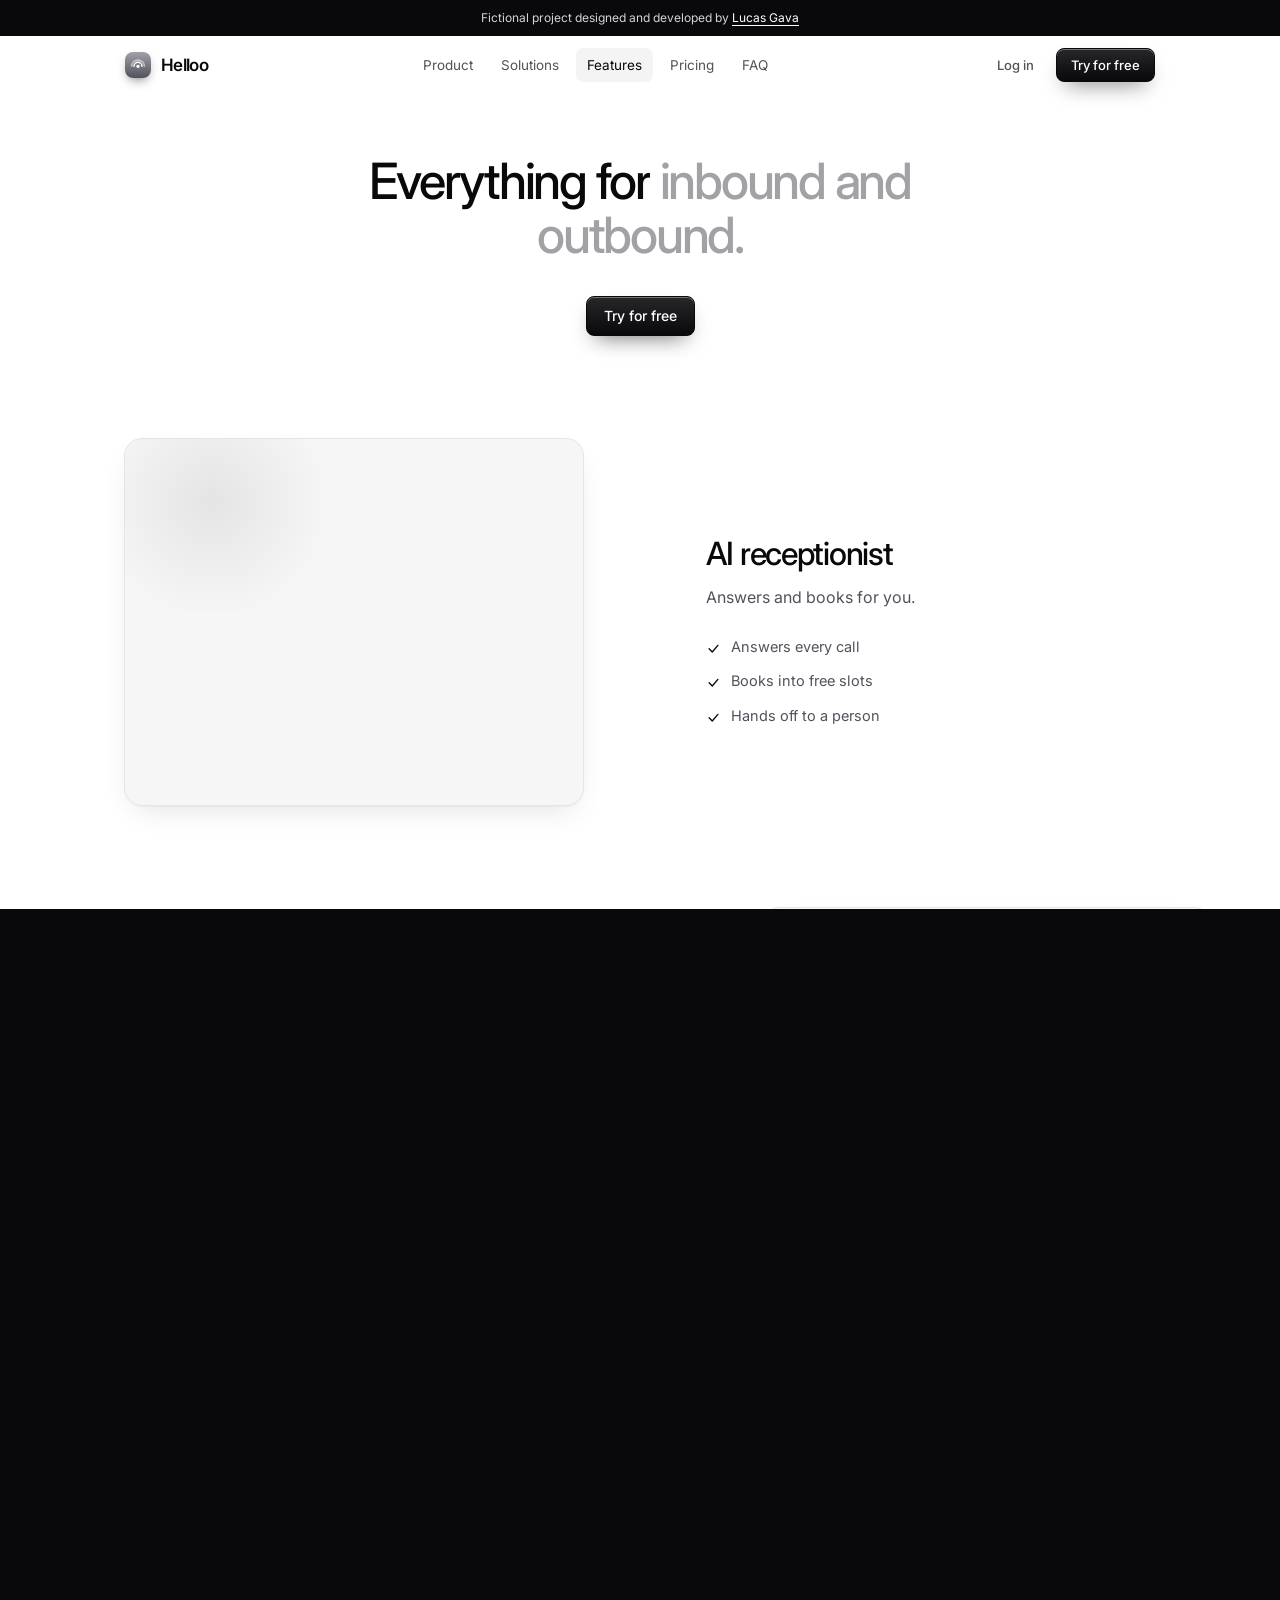
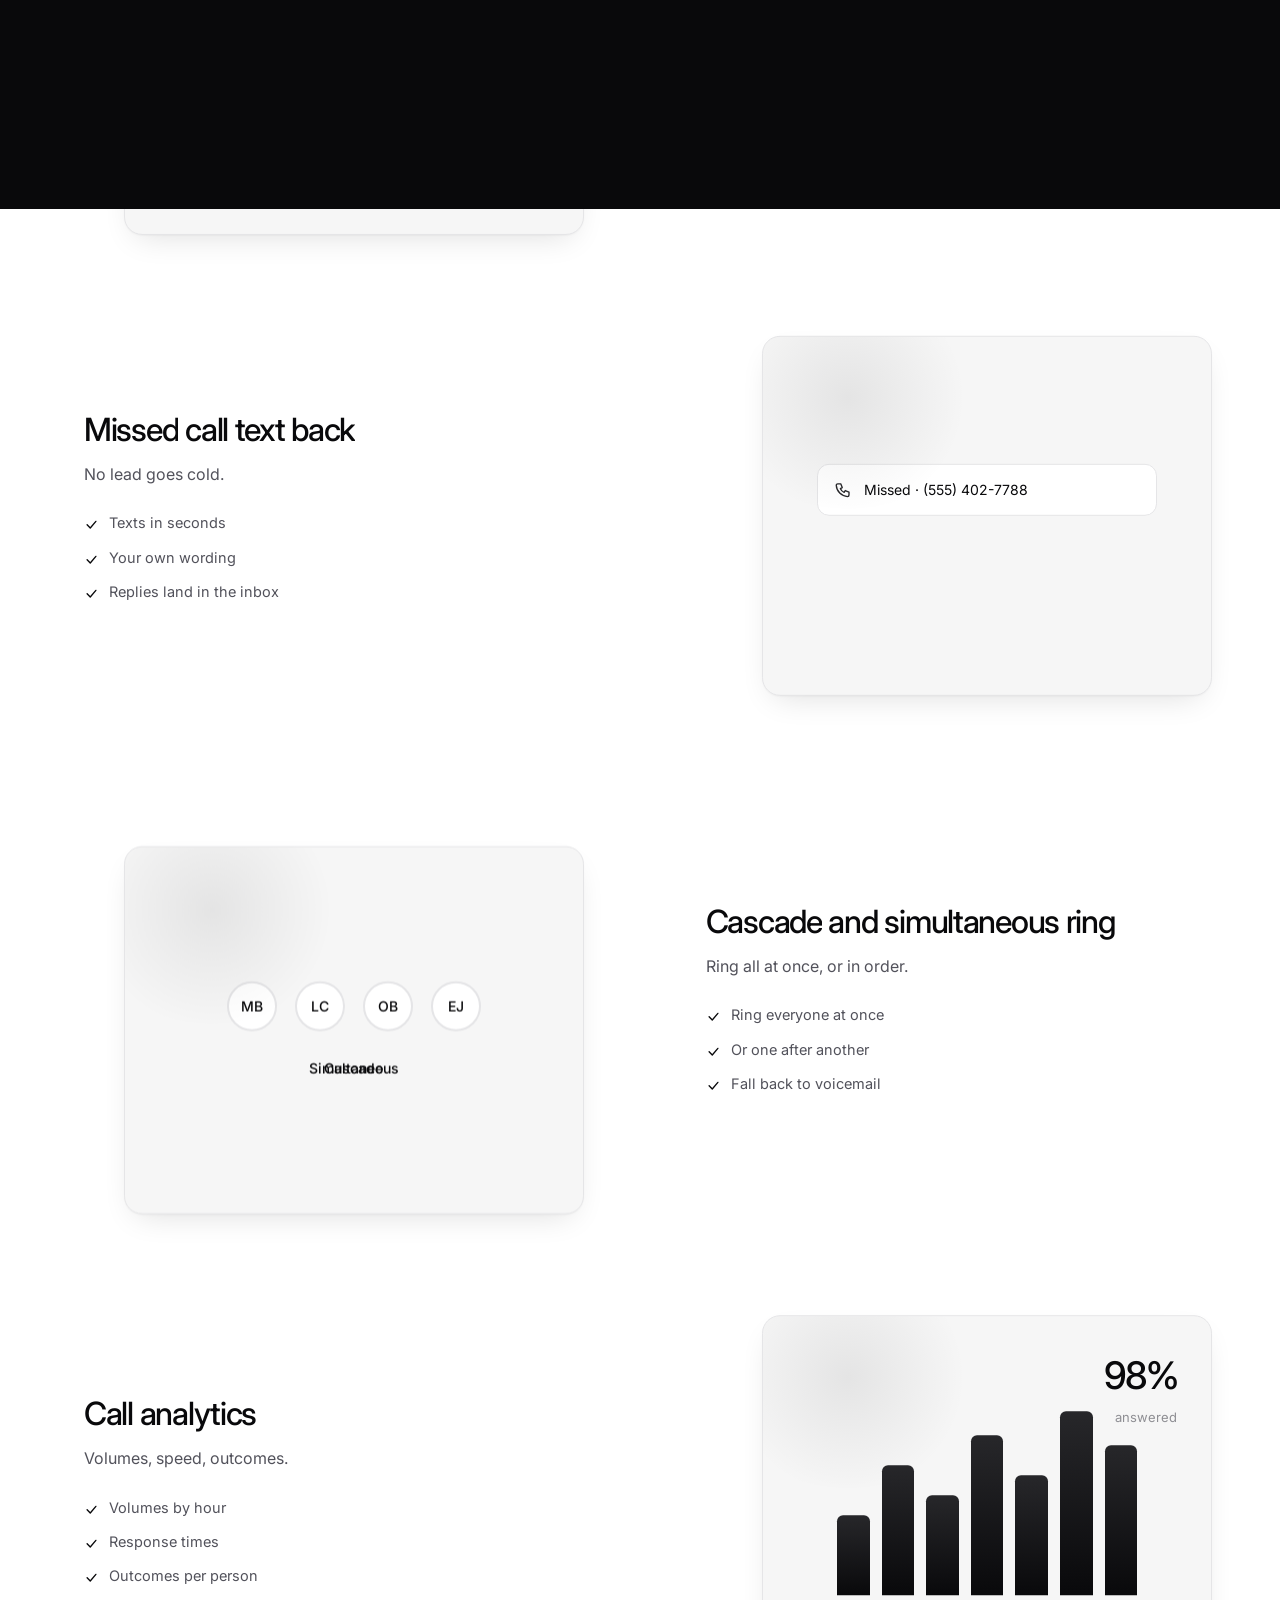
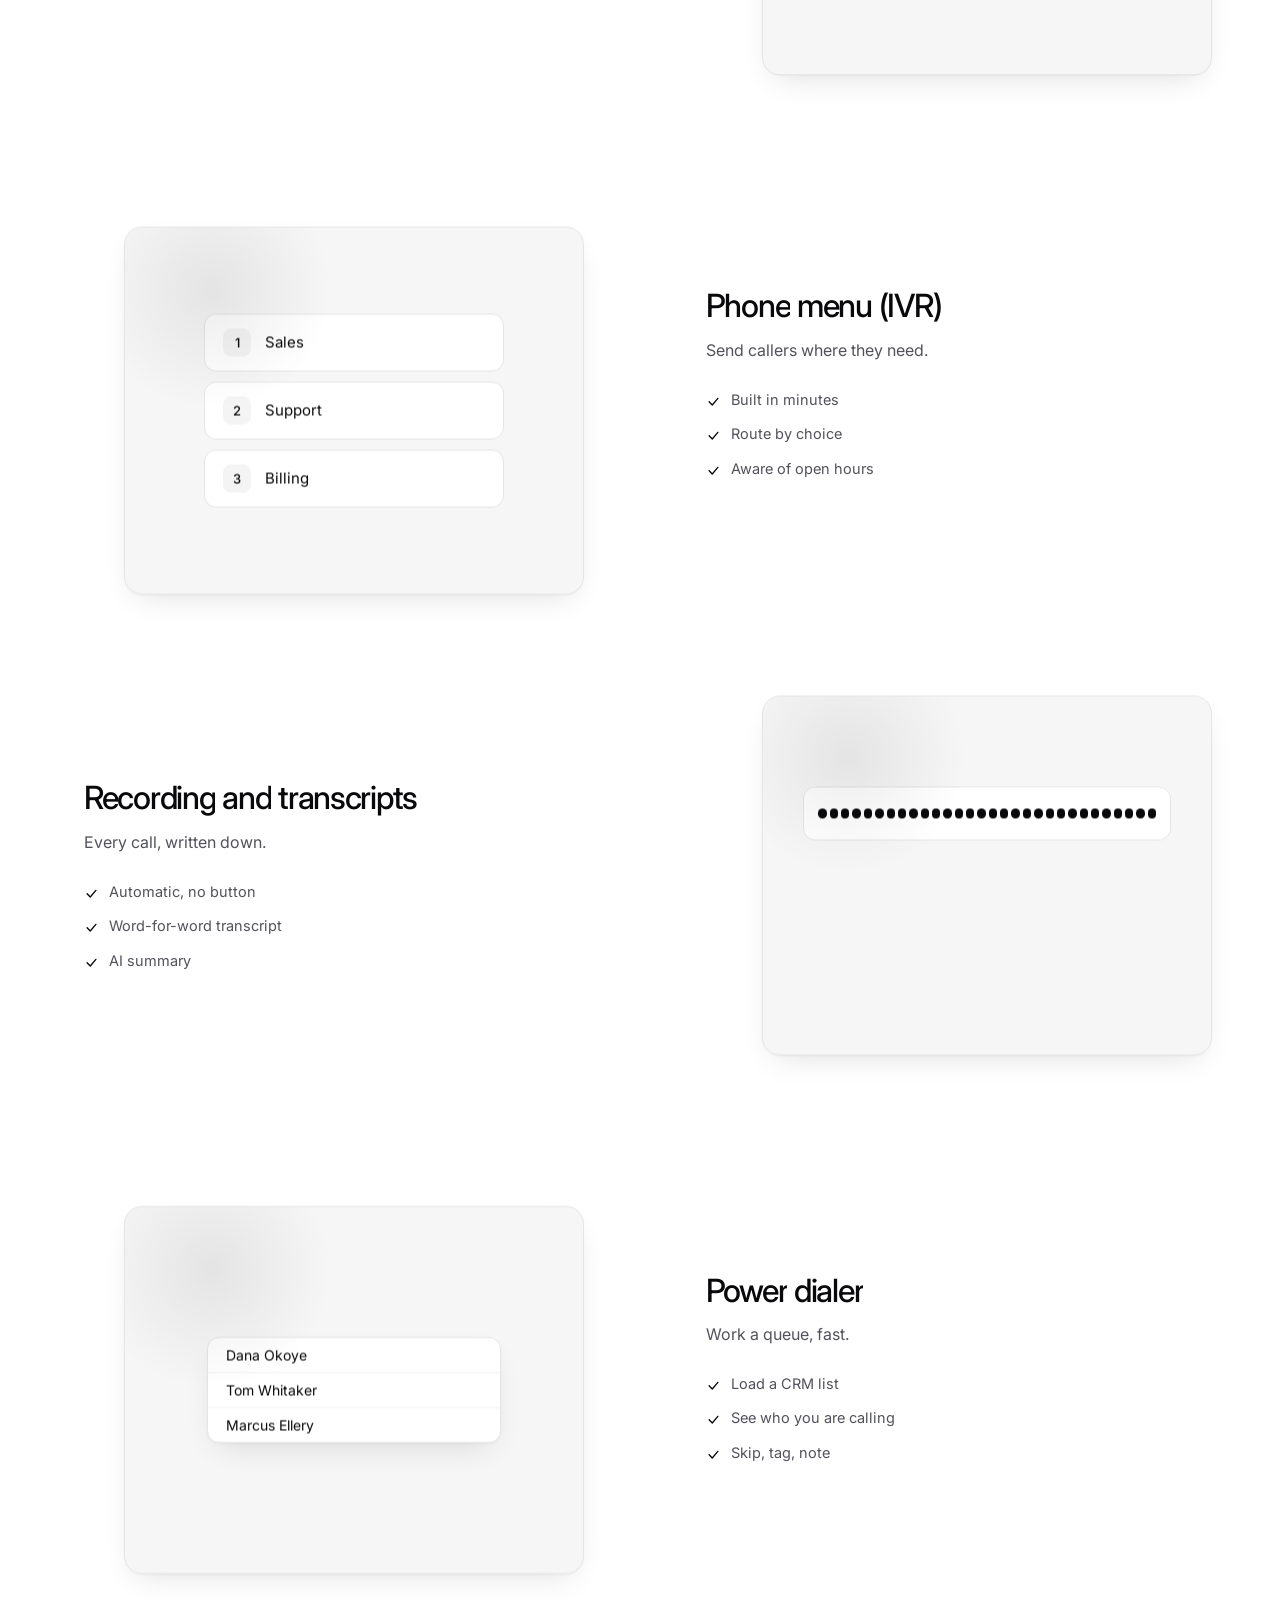
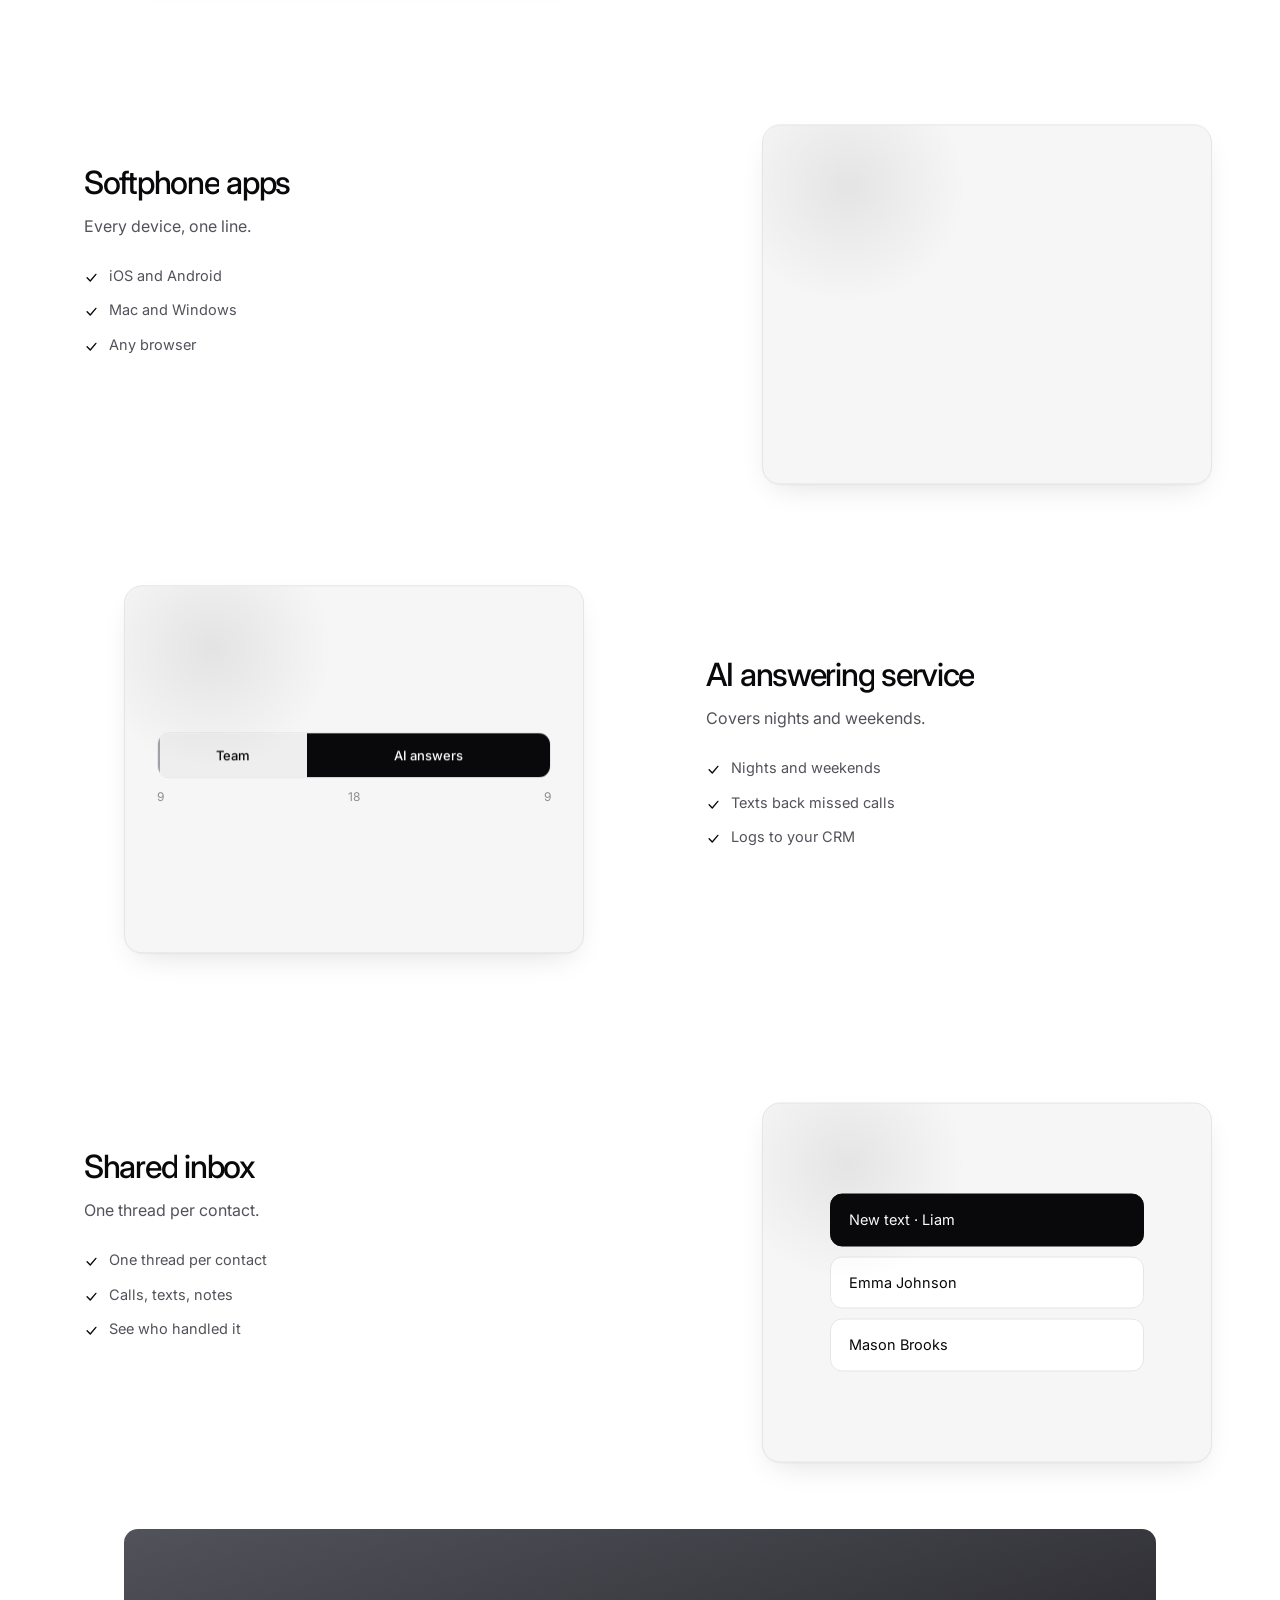
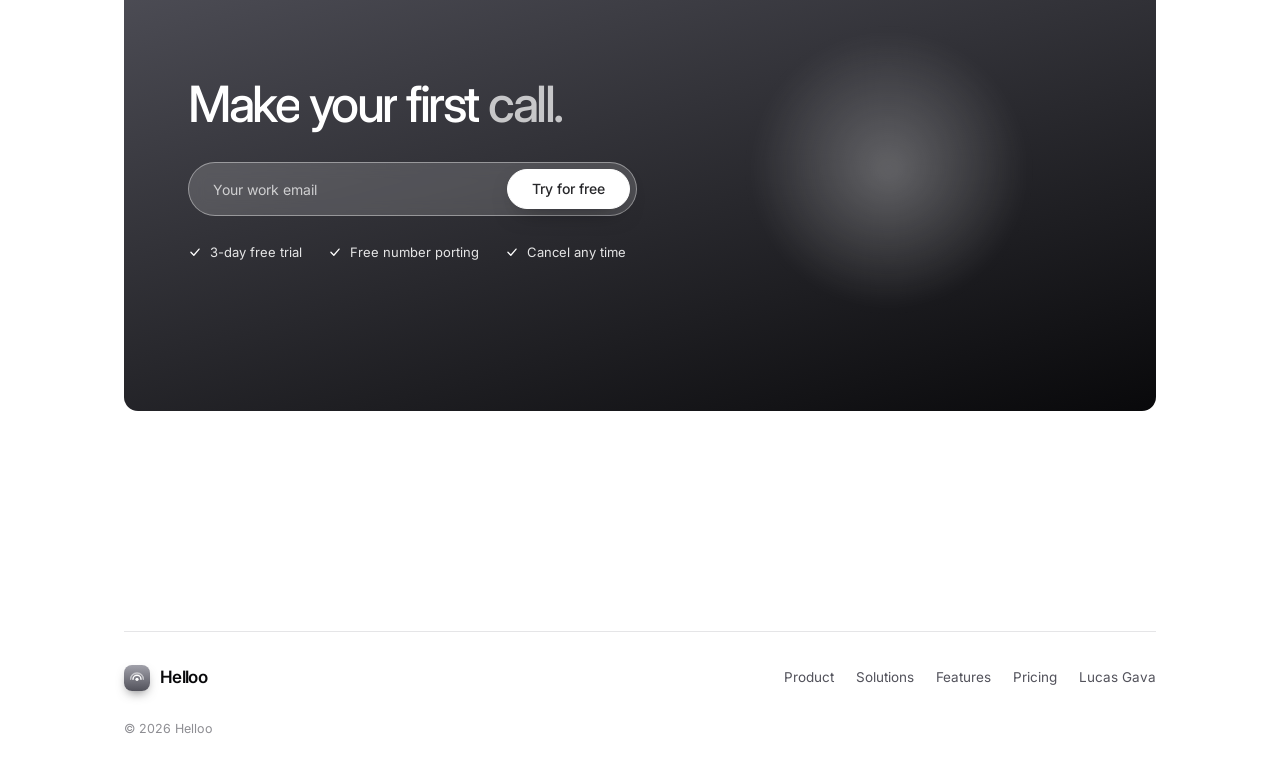
==== commit fba624f9: "Helloo: paleta preto/branco/cinza e remove brilho do mouse" ====
--- a/features.html
+++ b/features.html
@@ -10,7 +10,7 @@
 <link rel="preconnect" href="https://fonts.googleapis.com">
 <link rel="preconnect" href="https://fonts.gstatic.com" crossorigin>
 <link rel="stylesheet" href="https://fonts.googleapis.com/css2?family=Inter:wght@400;500;600&family=JetBrains+Mono:wght@400;500&display=swap">
-<link rel="stylesheet" href="style.css?v=13">
+<link rel="stylesheet" href="style.css?v=21">
 </head>
 <body>
 
@@ -126,6 +126,6 @@
   </div>
 </footer>
 
-<script src="site.js?v=13"></script>
+<script src="site.js?v=21"></script>
 </body>
 </html>
--- a/style.css
+++ b/style.css
@@ -641,7 +641,7 @@
 .zig.flip .zig-tx.rv{transform:translateX(-40px)}
 .zig-vis.rv.in,.zig-tx.rv.in{transform:none}
 .sv{position:relative;aspect-ratio:5/4;border:1px solid var(--line);border-radius:20px;background:var(--soft);overflow:hidden;display:grid;place-items:center;box-shadow:var(--shadow)}
-.sv::before{content:"";position:absolute;inset:0;background-image:radial-gradient(#dcdce0 1px,transparent 1px);background-size:20px 20px;opacity:.8;-webkit-mask-image:radial-gradient(ellipse 70% 70% at 50% 50%,#000,transparent 85%);mask-image:radial-gradient(ellipse 70% 70% at 50% 50%,#000,transparent 85%)}
+.sv::before{content:"";position:absolute;inset:0;background-image:radial-gradient(#dcdcdc 1px,transparent 1px);background-size:20px 20px;opacity:.8;-webkit-mask-image:radial-gradient(ellipse 70% 70% at 50% 50%,#000,transparent 85%);mask-image:radial-gradient(ellipse 70% 70% at 50% 50%,#000,transparent 85%)}
 .sv > *{position:relative}
 .pop-chip{position:absolute!important;left:50%;bottom:22px;transform:translate(-50%,14px);opacity:0;display:flex;align-items:center;gap:8px;padding:9px 16px;border-radius:99px;background:#fff;border:1px solid var(--line);box-shadow:var(--shadow);font-size:13px;color:var(--ink);white-space:nowrap;animation:chipx 7s var(--ease) infinite}
 .pop-chip svg{width:14px;height:14px}
@@ -907,7 +907,6 @@
 .curtain.go{transform:none}
 .curtain.cover{transform:none;transition:none}
 .curtain.reveal{transform:translateY(-101%)}
-.glow{position:fixed;left:0;top:0;width:460px;height:460px;margin:-230px 0 0 -230px;border-radius:50%;pointer-events:none;z-index:0;background:radial-gradient(circle,rgba(9,9,11,.055),transparent 65%);will-change:transform}
 .sv{translate:0 var(--py,0px);transition:transform .35s cubic-bezier(.2,.7,.2,1),box-shadow .4s;will-change:transform}
 .sv:hover{box-shadow:0 30px 70px -30px rgba(9,9,11,.35)}
 .sv::after{content:"";position:absolute;width:62%;height:62%;left:-12%;top:-14%;border-radius:50%;background:radial-gradient(circle,rgba(9,9,11,.075),transparent 66%);animation:drift 13s ease-in-out infinite alternate;pointer-events:none}
@@ -931,7 +930,7 @@
 .sv2 .doc{animation:bob 5s ease-in-out infinite alternate}
 .sv5 .q{animation:bob 6s ease-in-out infinite alternate}
 @keyframes bob{to{transform:translateY(-6px)}}
-@media (prefers-reduced-motion:reduce){.prog,.glow,.curtain{display:none}.sv{translate:none}.sv::after{animation:none}}
+@media (prefers-reduced-motion:reduce){.prog,.curtain{display:none}.sv{translate:none}.sv::after{animation:none}}
 
 /* globo */
 .fv .globe{height:94%;width:auto;aspect-ratio:1;cursor:grab;touch-action:pan-y;display:block}
@@ -956,21 +955,20 @@
 /* =============== PALETA iOS (Telefone + App Store) ===============
    fundo segue branco; cor entra em CTAs, estados e detalhes */
 :root{
-  --blue:#007aff;--blue-d:#0a66ff;--as-top:#1ac8ff;
-  --green:#34c759;--green-d:#2fb44f;--red:#ff3b30;
-  --soft:#f6f6fa;--soft-2:#eeeef3;
+  --blue:#09090b;--blue-d:#27272a;--as-top:#52525b;
+  --green:#71717a;--green-d:#52525b;--red:#27272a;
+  --soft:#f6f6f6;--soft-2:#eeeeee;
 }
-::selection{background:#cfe4ff}
+::selection{background:#e4e4e7}
 :where(a,button,input,[role=switch]):focus-visible{outline-color:var(--blue)}
 .prog{background:linear-gradient(90deg,var(--as-top),var(--blue))}
-.glow{background:radial-gradient(circle,rgba(10,110,255,.07),transparent 65%)}
 /* CTA: azul do icone da App Store */
-.btn-primary,.nav-cta .btn-primary{background:linear-gradient(180deg,#2fa4ff 0%,#0a6eff 100%);border-color:#0a66ff;color:#fff;box-shadow:0 1px 0 rgba(255,255,255,.35) inset,0 10px 22px -10px rgba(10,102,255,.65)}
-.btn-primary:hover{background:linear-gradient(180deg,#4ab0ff 0%,#1a7bff 100%)}
-.btn:not(.btn-primary):hover{border-color:#bcd6ff}
+.btn-primary,.nav-cta .btn-primary{background:linear-gradient(180deg,#27272a 0%,#09090b 100%);border-color:#09090b;color:#fff;box-shadow:0 1px 0 rgba(255,255,255,.35) inset,0 10px 22px -10px rgba(9,9,11,.65)}
+.btn-primary:hover{background:linear-gradient(180deg,#71717a 0%,#27272a 100%)}
+.btn:not(.btn-primary):hover{border-color:#d4d4d8}
 /* marca: icone verde do app Telefone */
-.brand-mark{background:linear-gradient(180deg,#62e283,#2fb94f);box-shadow:0 5px 12px -5px rgba(47,185,79,.7)}
-.nav-links a.on{color:var(--blue);background:#eaf3ff}
+.brand-mark{background:linear-gradient(180deg,#a1a1aa,#52525b);box-shadow:0 5px 12px -5px rgba(9,9,11,.7)}
+.nav-links a.on{color:var(--blue);background:#f4f4f5}
 .nav-links a:hover{color:var(--blue)}
 .rot{color:var(--blue)}
 /* checks e detalhes */
@@ -979,7 +977,7 @@
 .chips2 i{background:var(--green)}
 .tick,.steps .ic{background:var(--green);color:#fff}
 .sw[aria-checked=true] .sw-t{background:var(--green)}
-.sw[aria-checked=true]{border-color:#bfe9c9;background:#f4fbf6}
+.sw[aria-checked=true]{border-color:#d4d4d8;background:#f6f6f6}
 .toggle .tpill,.seg .sgp{background:var(--blue)}
 .plan.pop{border-color:var(--blue)}
 .d-tab.on .bar i{background:var(--blue)}
@@ -1006,21 +1004,21 @@
 .sv2 .rec .dot{background:var(--red)}
 /* mensagens azuis (iMessage) */
 .b.bot,.fv .th.n1{background:var(--blue);border-color:var(--blue);color:#fff}
-.fv .t-ok{background:#e4f8ea;color:var(--green)}
+.fv .t-ok{background:#f4f4f5;color:var(--green)}
 /* ilustracoes */
 .hs{stroke:var(--blue)}
 .sv4 .blk{background:var(--blue)}
 .sv4 .blk::after{border-color:var(--blue)}
 .sv5 .roll em{background:var(--green)}
-.sv5 .gr i,.fv .v-bars i{background:linear-gradient(180deg,#2fa4ff,#0a6eff)}
+.sv5 .gr i,.fv .v-bars i{background:linear-gradient(180deg,#27272a,#09090b)}
 .sv6 .sb{border-color:var(--blue)}
 .nd.dk{fill:var(--blue);stroke:var(--blue)}
 .dt{fill:var(--green)}
-.sv8 .pin{fill:var(--blue)}.sv8 .pulse{stroke:var(--blue)}.sv8 .mv{fill:var(--green)}.sv8 .route{stroke:#7fb4ff}
-.wire{stroke:#9ec5ff}
+.sv8 .pin{fill:var(--blue)}.sv8 .pulse{stroke:var(--blue)}.sv8 .mv{fill:var(--green)}.sv8 .route{stroke:#a1a1aa}
+.wire{stroke:#a1a1aa}
 .fv .tl .ngt{background:var(--blue)}
 .fv .v-rec .wv i{background:var(--blue)}
-.fv .v-ivr b{background:#eaf3ff;color:var(--blue)}
+.fv .v-ivr b{background:#f4f4f5;color:var(--blue)}
 .fv .th.n1{color:#fff}
 .tb.t3::after,.tb.t5::after{border-color:var(--green)}
 @keyframes taken{0%,22%{background:#fff;border-color:var(--line);transform:none}27%{transform:scale(1.14)}31%,80%{background:var(--green);border-color:var(--green);transform:none}90%,100%{background:#fff;border-color:var(--line)}}
@@ -1033,9 +1031,9 @@
 @keyframes iv3{0%,64%{background:#fff;color:var(--ink)}68%,96%{background:var(--blue);border-color:var(--blue);color:#fff;transform:translateX(8px)}100%{background:#fff;color:var(--ink);transform:none}}
 @keyframes act{0%,30%{background:var(--blue);color:#fff;transform:translateX(12px);border-color:var(--blue)}36%,100%{background:#fff;color:var(--ink);transform:none;border-color:var(--line)}}
 @keyframes hl{0%,38%{background:transparent;color:var(--text-2)}46%,84%{background:var(--blue);color:#fff}94%,100%{background:transparent}}
-.fv .i1 b,.fv .i2 b,.fv .i3 b{background:#eaf3ff}
+.fv .i1 b,.fv .i2 b,.fv .i3 b{background:#f4f4f5}
 /* chamada final: bloco azul da App Store */
-.final{background:linear-gradient(165deg,#1ac8ff 0%,#0a66ff 100%)}
+.final{background:linear-gradient(165deg,#52525b 0%,#09090b 100%)}
 .final h2 em{color:rgba(255,255,255,.72)}
 .final::before{background-image:linear-gradient(rgba(255,255,255,.09) 1px,transparent 1px),linear-gradient(90deg,rgba(255,255,255,.09) 1px,transparent 1px)}
 .rings i{border-color:rgba(255,255,255,.42)}
@@ -1043,16 +1041,16 @@
 .final .signup input{color:#fff!important}
 .final .signup input::placeholder{color:rgba(255,255,255,.72)}
 .final .pillform:focus-within{border-color:#fff;box-shadow:0 0 0 4px rgba(255,255,255,.18)}
-.final .btn-primary{background:#fff;color:var(--blue-d);border-color:#fff;box-shadow:0 10px 24px -12px rgba(0,40,120,.6)}
-.final .btn-primary:hover{background:#f2f7ff}
+.final .btn-primary{background:#fff;color:var(--blue-d);border-color:#fff;box-shadow:0 10px 24px -12px rgba(9,9,11,.6)}
+.final .btn-primary:hover{background:#f4f4f5}
 .trust li{color:rgba(255,255,255,.88)}
 .trust svg{color:#fff}
 .final .fine{color:rgba(255,255,255,.75)}
 /* blocos escuros: CTA azul + detalhes */
-.gk .btn,.calc-out .btn{background:linear-gradient(180deg,#2fa4ff 0%,#0a6eff 100%);color:#fff;border-color:#0a66ff}
-.gk .btn:hover,.calc-out .btn:hover{background:linear-gradient(180deg,#4ab0ff,#1a7bff)}
+.gk .btn,.calc-out .btn{background:linear-gradient(180deg,#27272a 0%,#09090b 100%);color:#fff;border-color:#09090b}
+.gk .btn:hover,.calc-out .btn:hover{background:linear-gradient(180deg,#71717a,#27272a)}
 .gk .bub.bot{background:var(--blue);color:#fff}
-.res-tags span{border-color:#2a3a52}
+.res-tags span{border-color:#3f3f46}
 .lside span.on,.av.dark{background:var(--blue);color:#fff}
 
 /* ===== chamada final rica: texto + pilha de notificacoes ===== */
@@ -1066,15 +1064,15 @@
 .fin-r{position:relative;height:330px}
 .notifs{position:absolute;inset:0;display:flex;align-items:center;justify-content:center}
 .notifs::before{content:"";position:absolute;width:300px;height:300px;border-radius:50%;background:radial-gradient(circle,rgba(255,255,255,.28),transparent 65%);filter:blur(8px)}
-.nt{position:absolute;left:50%;top:0;width:min(100%,330px);margin-left:-165px;display:flex;align-items:center;gap:12px;padding:13px 15px;border-radius:18px;background:rgba(255,255,255,.9);-webkit-backdrop-filter:blur(18px) saturate(1.5);backdrop-filter:blur(18px) saturate(1.5);box-shadow:0 18px 40px -16px rgba(0,30,110,.5),0 0 0 1px rgba(255,255,255,.5) inset;opacity:0;animation:nstack 12s infinite;animation-delay:calc(var(--i) * -3s)}
+.nt{position:absolute;left:50%;top:0;width:min(100%,330px);margin-left:-165px;display:flex;align-items:center;gap:12px;padding:13px 15px;border-radius:18px;background:rgba(255,255,255,.9);-webkit-backdrop-filter:blur(18px) saturate(1.5);backdrop-filter:blur(18px) saturate(1.5);box-shadow:0 18px 40px -16px rgba(9,9,11,.5),0 0 0 1px rgba(255,255,255,.5) inset;opacity:0;animation:nstack 12s infinite;animation-delay:calc(var(--i) * -3s)}
 .nt > div{flex:1;min-width:0}
 .nt b{display:block;font-size:13.5px;font-weight:500;color:#1c1c1e}
 .nt > div > span{display:block;font-size:12.5px;color:#6b6b72;white-space:nowrap;overflow:hidden;text-overflow:ellipsis}
 .nt small{font-size:11.5px;color:#8e8e93}
 .ni{flex:0 0 auto;width:38px;height:38px;border-radius:11px;display:grid;place-items:center;color:#fff}
 .ni svg{width:19px;height:19px}
-.ni.g{background:linear-gradient(180deg,#62e283,#2fb94f)}
-.ni.b{background:linear-gradient(180deg,#2fa4ff,#0a6eff)}
+.ni.g{background:linear-gradient(180deg,#a1a1aa,#52525b)}
+.ni.b{background:linear-gradient(180deg,#27272a,#09090b)}
 .nb{flex:0 0 auto;font-size:12.5px;font-weight:500;padding:6px 14px;border-radius:99px;background:var(--green);color:#fff}
 @keyframes nstack{
   0%{opacity:0;transform:translateY(250px) scale(.9);animation-timing-function:cubic-bezier(.16,1,.3,1)}
@@ -1153,7 +1151,7 @@
 
 /* =============== MOBILE: revisao =============== */
 /* gradiente da chamada final com mais contraste para o texto branco */
-.final{background:linear-gradient(165deg,#0a9bff 0%,#0a5cff 100%)}
+.final{background:linear-gradient(165deg,#52525b 0%,#09090b 100%)}
 .fv .v-bars{width:min(300px,66vw);height:56%;margin:0 auto}
 .f-links{flex-wrap:wrap;gap:10px 22px}
 .f-links a{white-space:nowrap}
@@ -1346,7 +1344,7 @@
 /* ===== telefone da home: chamada ao vivo (loop de 14s) ===== */
 .screen{position:relative}
 .stage{position:relative}
-.stage::before{content:"";position:absolute;left:50%;top:50%;width:440px;height:440px;margin:-220px 0 0 -220px;border-radius:50%;background:radial-gradient(circle,rgba(0,122,255,.2),transparent 65%);opacity:0;animation:halo 14s ease-in-out infinite;pointer-events:none}
+.stage::before{content:"";position:absolute;left:50%;top:50%;width:440px;height:440px;margin:-220px 0 0 -220px;border-radius:50%;background:radial-gradient(circle,rgba(9,9,11,.2),transparent 65%);opacity:0;animation:halo 14s ease-in-out infinite;pointer-events:none}
 @keyframes halo{0%,4%{opacity:0;transform:scale(.8)}8%,26%{opacity:1;transform:scale(1)}32%{opacity:.5}60%{opacity:.3}70%,100%{opacity:0;transform:scale(.9)}}
 .phone{position:relative;overflow:hidden;animation:vib 14s linear infinite}
 .phone::after{content:"";position:absolute;inset:0;border-radius:inherit;background:linear-gradient(115deg,transparent 38%,rgba(255,255,255,.7) 50%,transparent 62%);transform:translateX(-130%);animation:glare 7s ease-in-out infinite;pointer-events:none;z-index:9}
@@ -1369,7 +1367,7 @@
 .on-call{position:absolute;inset:0;z-index:5;background:#0b0b0d;color:#fff;display:grid;align-content:center;justify-items:center;gap:8px;padding:0 20px;opacity:0;visibility:hidden;animation:oncall 14s cubic-bezier(.16,1,.3,1) infinite}
 @keyframes oncall{0%,29%{opacity:0;visibility:hidden;transform:scale(1.05)}33%,60%{opacity:1;visibility:visible;transform:none}65%,100%{opacity:0;visibility:hidden;transform:scale(1.04)}}
 .oc-av{width:64px;height:64px;border-radius:50%;background:#27272a;display:grid;place-items:center;font-size:20px;font-weight:500;margin-bottom:6px;position:relative}
-.oc-av::after{content:"";position:absolute;inset:-7px;border-radius:50%;border:1.5px solid rgba(52,199,89,.6);animation:pulsering 1.8s ease-out infinite}
+.oc-av::after{content:"";position:absolute;inset:-7px;border-radius:50%;border:1.5px solid rgba(9,9,11,.6);animation:pulsering 1.8s ease-out infinite}
 .on-call b{font-weight:500;font-size:17px}
 .tm{position:relative;height:18px;width:60px;text-align:center;font-size:13px;color:#a1a1aa;font-variant-numeric:tabular-nums}
 .tm span{position:absolute;inset:0;opacity:0}
@@ -1384,7 +1382,7 @@
 @keyframes dots{0%{content:""}25%{content:"."}50%{content:".."}75%,100%{content:"..."}}
 /* conversa atualizada pela IA */
 .thread{position:relative}
-.thread .flash{position:absolute;inset:0;background:rgba(0,122,255,.1);opacity:0;pointer-events:none;animation:flash 14s ease-out infinite}
+.thread .flash{position:absolute;inset:0;background:rgba(9,9,11,.1);opacity:0;pointer-events:none;animation:flash 14s ease-out infinite}
 @keyframes flash{0%,63%{opacity:0}66%{opacity:1}88%,100%{opacity:0}}
 .thread.live b small{position:relative;display:inline-block;min-width:44px;text-align:right}
 .thread.live .s-a{animation:swapto 14s infinite}
@@ -1404,4 +1402,116 @@
 .ring-in b{white-space:nowrap;font-size:12.5px}
 .ring-in small{overflow:hidden;text-overflow:ellipsis;font-size:10.5px}
 .ring-in .av{width:32px;height:32px}
-.rb{width:32px;height:32px}+.rb{width:32px;height:32px}
+
+/* telefone da home: sem vibrar e sem brilhos */
+.phone{animation:none!important}
+.phone::after{display:none!important}
+.stage::before{display:none!important}
+.thread .flash{display:none!important}
+.rb.acc2::after,.oc-av::after{display:none!important}
+.t-ic::after{display:none!important}
+
+/* ===== pricing: titulo + calculadora num bloco so, mais limpo ===== */
+.pr-top{padding:calc(var(--ann-h) + var(--nav-h) + 64px) 0 40px}
+.pr-title{font-size:clamp(30px,4vw,46px);letter-spacing:-.045em;text-align:center;margin:0 auto 44px;max-width:720px}
+.pr-title em{font-style:normal;color:#a1a1a6}
+.pr-top .calc{max-width:880px;margin:0 auto}
+.calc-in{padding:36px 38px;gap:8px}
+.calc-out{padding:36px 38px}
+.c-row{margin-top:16px}
+.c-row:first-child{margin-top:0}
+.c-row label{font-size:13px;font-weight:500;color:var(--text-2)}
+.seg button,.calc .toggle button{padding:9px 0;font-size:13.5px}
+.sw{padding:12px 14px;font-size:14px}
+.o-lab{font-size:13px}
+.o-num b{font-size:clamp(46px,5vw,60px)}
+#note{min-height:18px;font-size:13px}
+.o-list{margin:26px 0;gap:11px}
+.o-list li{font-size:14px}
+@media (max-width:700px){.pr-top{padding:calc(var(--ann-h) + var(--nav-h) + 40px) 0 28px}.pr-title{margin-bottom:28px}.calc-in,.calc-out{padding:24px 20px}}
+.pr-top{padding-top:calc(var(--ann-h) + var(--nav-h) + 56px)}
+
+/* ===== pricing: mais espaco entre blocos ===== */
+.pr-top{padding-bottom:0}
+.pr-gap{padding:128px 0 0}
+.pm-sec{padding:136px 0 0}
+@media (max-width:700px){.pr-gap{padding-top:84px}.pm-sec{padding-top:88px}}
+
+/* ===== mockup de iPhone (moldura de titanio) ===== */
+.pm-stage{position:relative;display:flex;justify-content:center;align-items:center;padding:20px 0;perspective:1400px}
+.iphone{position:relative;width:300px;height:620px;border-radius:58px;padding:11px;background:linear-gradient(150deg,#e4e4e4 0%,#9a9aa1 22%,#d9d9d9 48%,#85858c 74%,#cfcfcf 100%);box-shadow:0 0 0 1px rgba(9,9,11,.25),0 50px 90px -30px rgba(9,9,11,.55),0 20px 40px -20px rgba(9,9,11,.35),inset 0 0 0 1.5px rgba(255,255,255,.55);transform:rotateY(-9deg) rotateX(3deg);transform-style:preserve-3d}
+.iphone::before{content:"";position:absolute;inset:3px;border-radius:55px;background:#050506;box-shadow:inset 0 0 0 1px #1d1d20}
+.iphone .sb-a,.iphone .sb-b,.iphone .sb-c,.iphone .sb-p{position:absolute;background:linear-gradient(90deg,#8e8e95,#c9c9c9,#8e8e95);border-radius:2px}
+.iphone .sb-a{left:-3px;top:112px;width:3px;height:26px}
+.iphone .sb-b{left:-3px;top:158px;width:3px;height:52px}
+.iphone .sb-c{left:-3px;top:222px;width:3px;height:52px}
+.iphone .sb-p{right:-3px;top:176px;width:3px;height:84px}
+.ip-screen{position:relative;height:100%;border-radius:47px;background:#fff;overflow:hidden;display:flex;flex-direction:column}
+.ip-screen::after{content:"";position:absolute;inset:0;border-radius:inherit;background:linear-gradient(118deg,rgba(255,255,255,.55) 0,rgba(255,255,255,0) 28%);pointer-events:none;z-index:5}
+.island{position:absolute;top:10px;left:50%;width:92px;height:27px;margin-left:-46px;border-radius:99px;background:#000;z-index:6}
+.island::after{content:"";position:absolute;right:11px;top:9px;width:9px;height:9px;border-radius:50%;background:radial-gradient(circle at 35% 35%,#3f3f46,#09090b 70%)}
+.ip-status{display:flex;justify-content:space-between;align-items:center;padding:16px 28px 0;font-size:13px;color:var(--ink);height:48px}
+.ip-status b{font-weight:600}
+.sig{display:flex;gap:2px;align-items:flex-end}
+.sig i{width:3px;border-radius:1px;background:var(--ink)}
+.sig i:nth-child(1){height:4px}.sig i:nth-child(2){height:6px}.sig i:nth-child(3){height:8px}.sig i:nth-child(4){height:10px}
+.ip-body{flex:1;padding:6px 18px 0;display:flex;flex-direction:column;gap:11px;overflow:hidden}
+.ip-head{display:flex;justify-content:space-between;align-items:center;margin-top:6px}
+.ip-head b{font-size:22px;font-weight:600;letter-spacing:-.04em;color:var(--ink)}
+.ip-chip{font-size:11px;font-weight:500;padding:4px 10px;border-radius:99px;background:#f4f4f5;color:var(--blue)}
+.ip-amt small{display:block;font-size:11.5px;color:var(--muted)}
+.ip-amt strong{display:block;font-size:40px;font-weight:600;letter-spacing:-.06em;color:var(--ink);line-height:1.05;margin-top:2px;font-variant-numeric:tabular-nums}
+.ip-amt strong em{font-style:normal;font-size:20px;color:var(--muted);letter-spacing:-.02em}
+.ip-amt .up{display:inline-flex;align-items:center;gap:5px;margin-top:6px;font-size:11px;font-weight:500;color:var(--green-d)}
+.ip-amt .up svg{width:11px;height:11px}
+.ip-spark{width:100%;height:64px;display:block}
+.sp-line{fill:none;stroke:var(--blue);stroke-width:2.4;stroke-linecap:round;stroke-dasharray:1;stroke-dashoffset:1;vector-effect:non-scaling-stroke}
+.pm-stage.in .sp-line{animation:draw 1.8s var(--ease) .5s forwards}
+.sp-fill{opacity:0}
+.pm-stage.in .sp-fill{animation:fadein 1s ease 1.4s forwards}
+@keyframes fadein{to{opacity:1}}
+.ip-card{padding:11px 13px;border-radius:14px;background:var(--soft);border:1px solid #ececec}
+.ip-row{display:flex;justify-content:space-between;font-size:12px;color:var(--text-2)}
+.ip-row b{font-weight:500;color:var(--ink)}
+.ip-bar{height:5px;border-radius:99px;background:#e3e3e3;margin-top:9px;overflow:hidden}
+.ip-bar i{display:block;height:100%;width:0;border-radius:99px;background:linear-gradient(90deg,var(--as-top),var(--blue))}
+.pm-stage.in .ip-bar i{animation:barfill 1.6s var(--ease) .7s forwards}
+@keyframes barfill{to{width:var(--w)}}
+.ip-list{display:grid;gap:9px;margin-top:2px}
+.ip-list > div{display:flex;align-items:center;gap:10px;padding-top:9px;border-top:1px solid #efefef}
+.ip-list .ic{width:26px;height:26px;border-radius:50%;display:grid;place-items:center;color:#fff;flex:0 0 auto}
+.ip-list .ic.g{background:var(--green)}
+.ip-list .ic svg{width:12px;height:12px}
+.ip-list b{display:block;font-size:12.5px;font-weight:500;color:var(--ink)}
+.ip-list small{font-size:10.5px;color:var(--muted)}
+.ip-list > div > div{flex:1}
+.ip-list em{font-style:normal;font-size:12.5px;font-weight:500;color:var(--ink)}
+.ip-tab{display:flex;justify-content:space-around;padding:11px 8px 26px;border-top:1px solid #efefef;font-size:11px;color:var(--muted);background:rgba(255,255,255,.96)}
+.ip-tab .on{color:var(--blue);font-weight:500}
+.home-bar{position:absolute;bottom:8px;left:50%;width:104px;height:4px;margin-left:-52px;border-radius:99px;background:#0b0b0d}
+/* cartoes flutuantes */
+.pm-float{position:absolute;top:50%;display:flex;align-items:center;gap:12px;padding:13px 16px;border-radius:16px;background:rgba(255,255,255,.92);-webkit-backdrop-filter:blur(14px);backdrop-filter:blur(14px);border:1px solid var(--line);box-shadow:0 24px 50px -22px rgba(9,9,11,.35);z-index:3;animation:pmbob 7s ease-in-out infinite alternate}
+.pm-float b{display:block;font-size:13px;font-weight:500;color:var(--ink)}
+.pm-float > div > span{display:block;font-size:12px;color:var(--text-2);margin-top:1px}
+.pf-ic{width:38px;height:38px;border-radius:11px;display:grid;place-items:center;color:#fff;flex:0 0 auto}
+.pf-ic svg{width:18px;height:18px}
+.pf-ic.b{background:linear-gradient(180deg,#27272a,#09090b)}
+.pf-ic.g{background:linear-gradient(180deg,#a1a1aa,#52525b)}
+.pm-float.f-l{left:calc(50% - 400px);margin-top:-150px}
+.pm-float.f-r{right:calc(50% - 410px);margin-top:70px;animation-delay:-3.5s}
+@keyframes pmbob{to{transform:translateY(-10px)}}
+@media (max-width:980px){.pm-float{display:none}.iphone{transform:none}}
+@media (max-width:700px){.iphone{width:268px;height:556px;border-radius:52px}.ip-screen{border-radius:42px}.ip-amt strong{font-size:34px}.ip-body{gap:9px}}
+@media (prefers-reduced-motion:reduce){.pm-float{animation:none}.sp-line{stroke-dashoffset:0;animation:none!important}.ip-bar i{width:var(--w);animation:none!important}.sp-fill{opacity:1;animation:none!important}}
+
+/* ===== home: telefone com a moldura de iPhone ===== */
+.stage{perspective:1400px}
+.stage .iphone{width:296px;height:612px;margin:0 auto}
+.stage .ip-screen.screen{height:100%;border-radius:47px;background:var(--soft);display:flex;flex-direction:column}
+.stage .ip-screen .status{padding:17px 28px 6px;height:auto}
+.stage .ip-screen .line-head{padding-top:14px}
+.stage .ip-screen .dock{padding-bottom:28px}
+.stage .ring-in{top:56px}
+@media (max-width:700px){.stage .iphone{width:268px;height:556px}.stage .ip-screen .line-head{padding-top:6px}}
+.stage .ip-screen::after{display:none}
